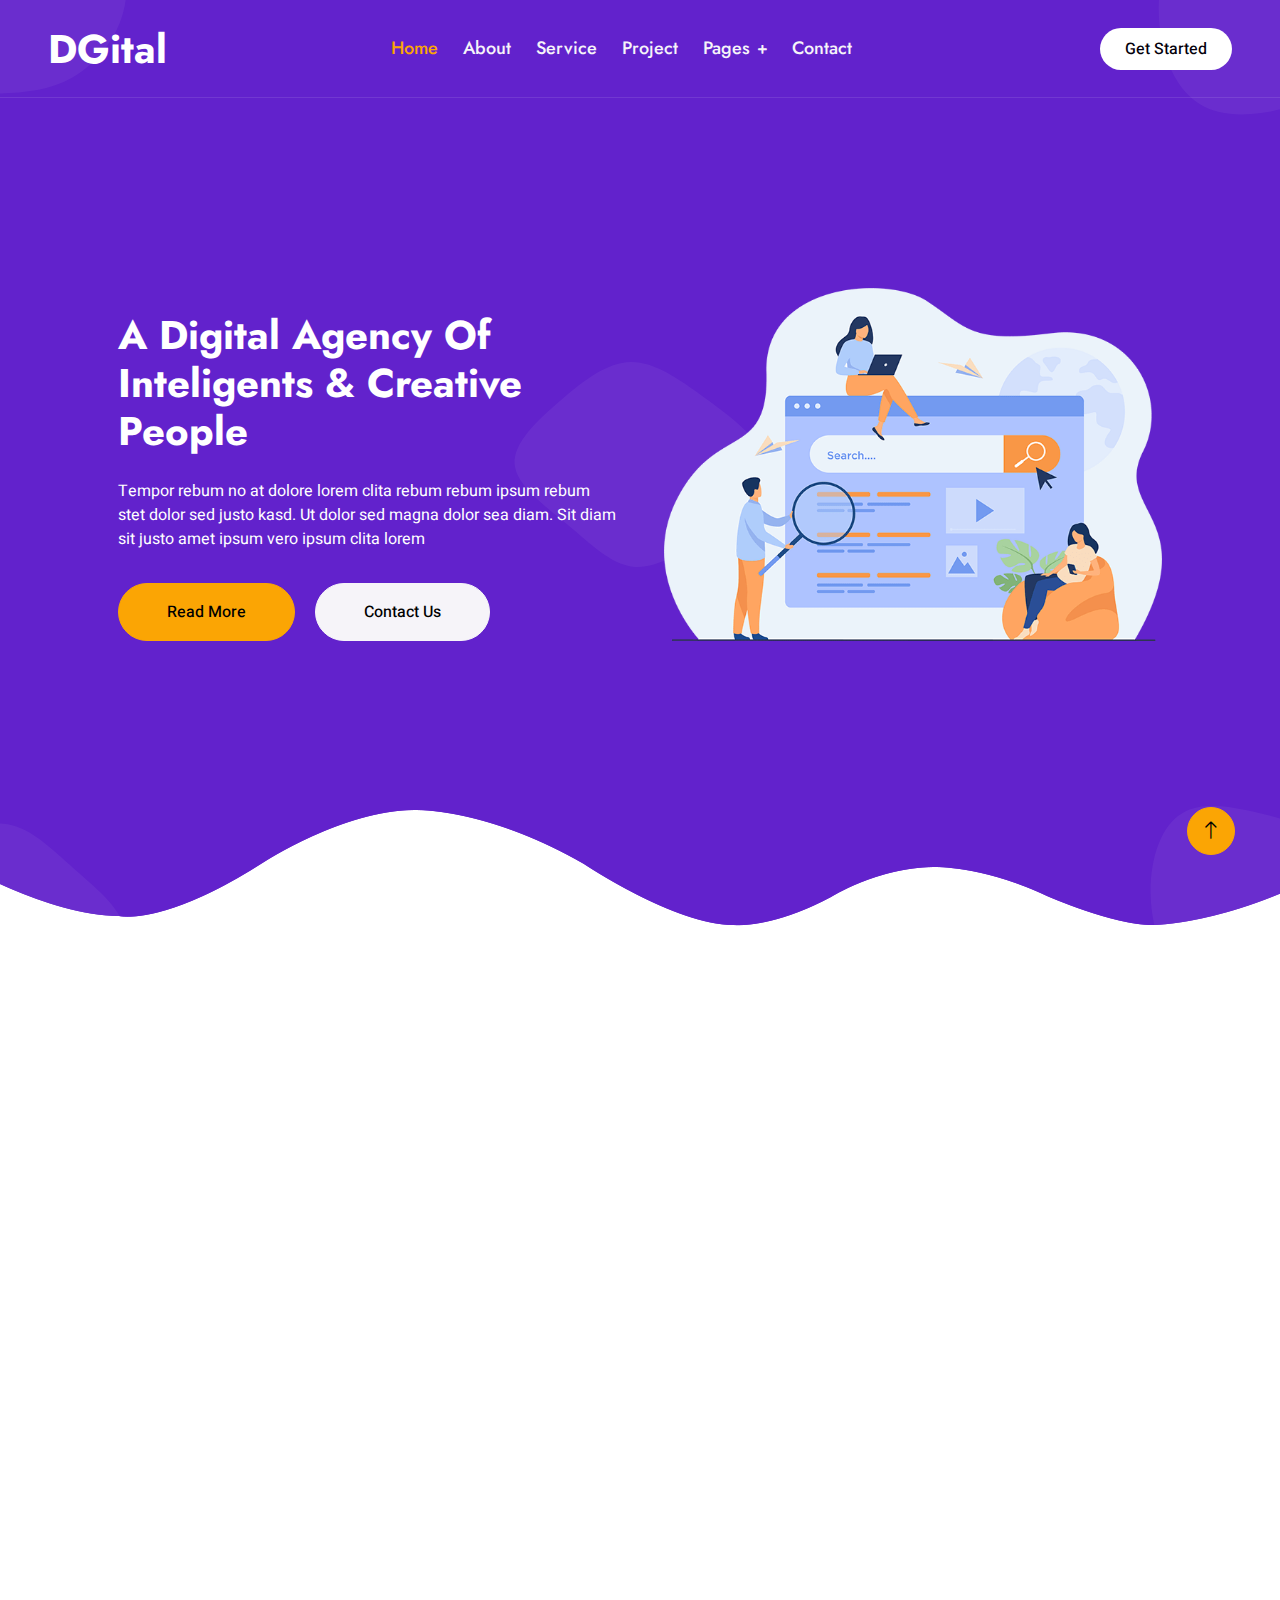
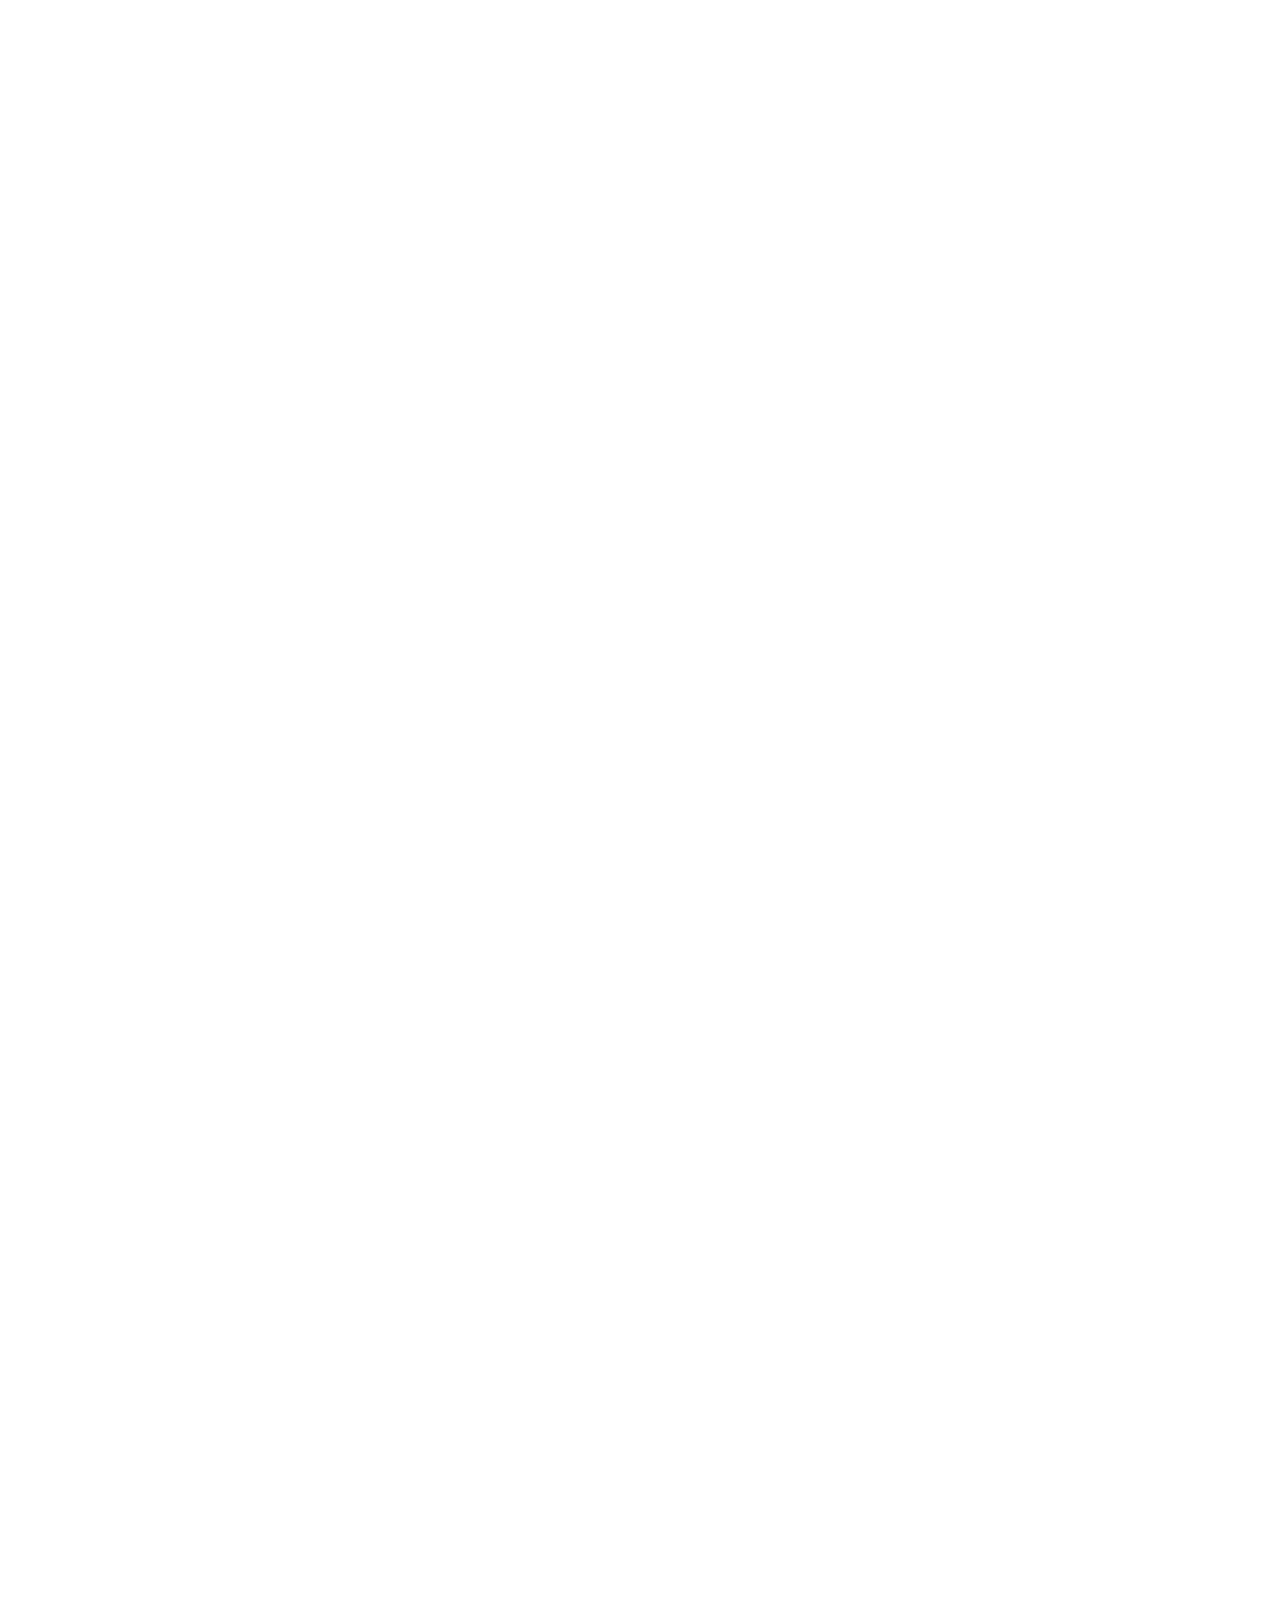
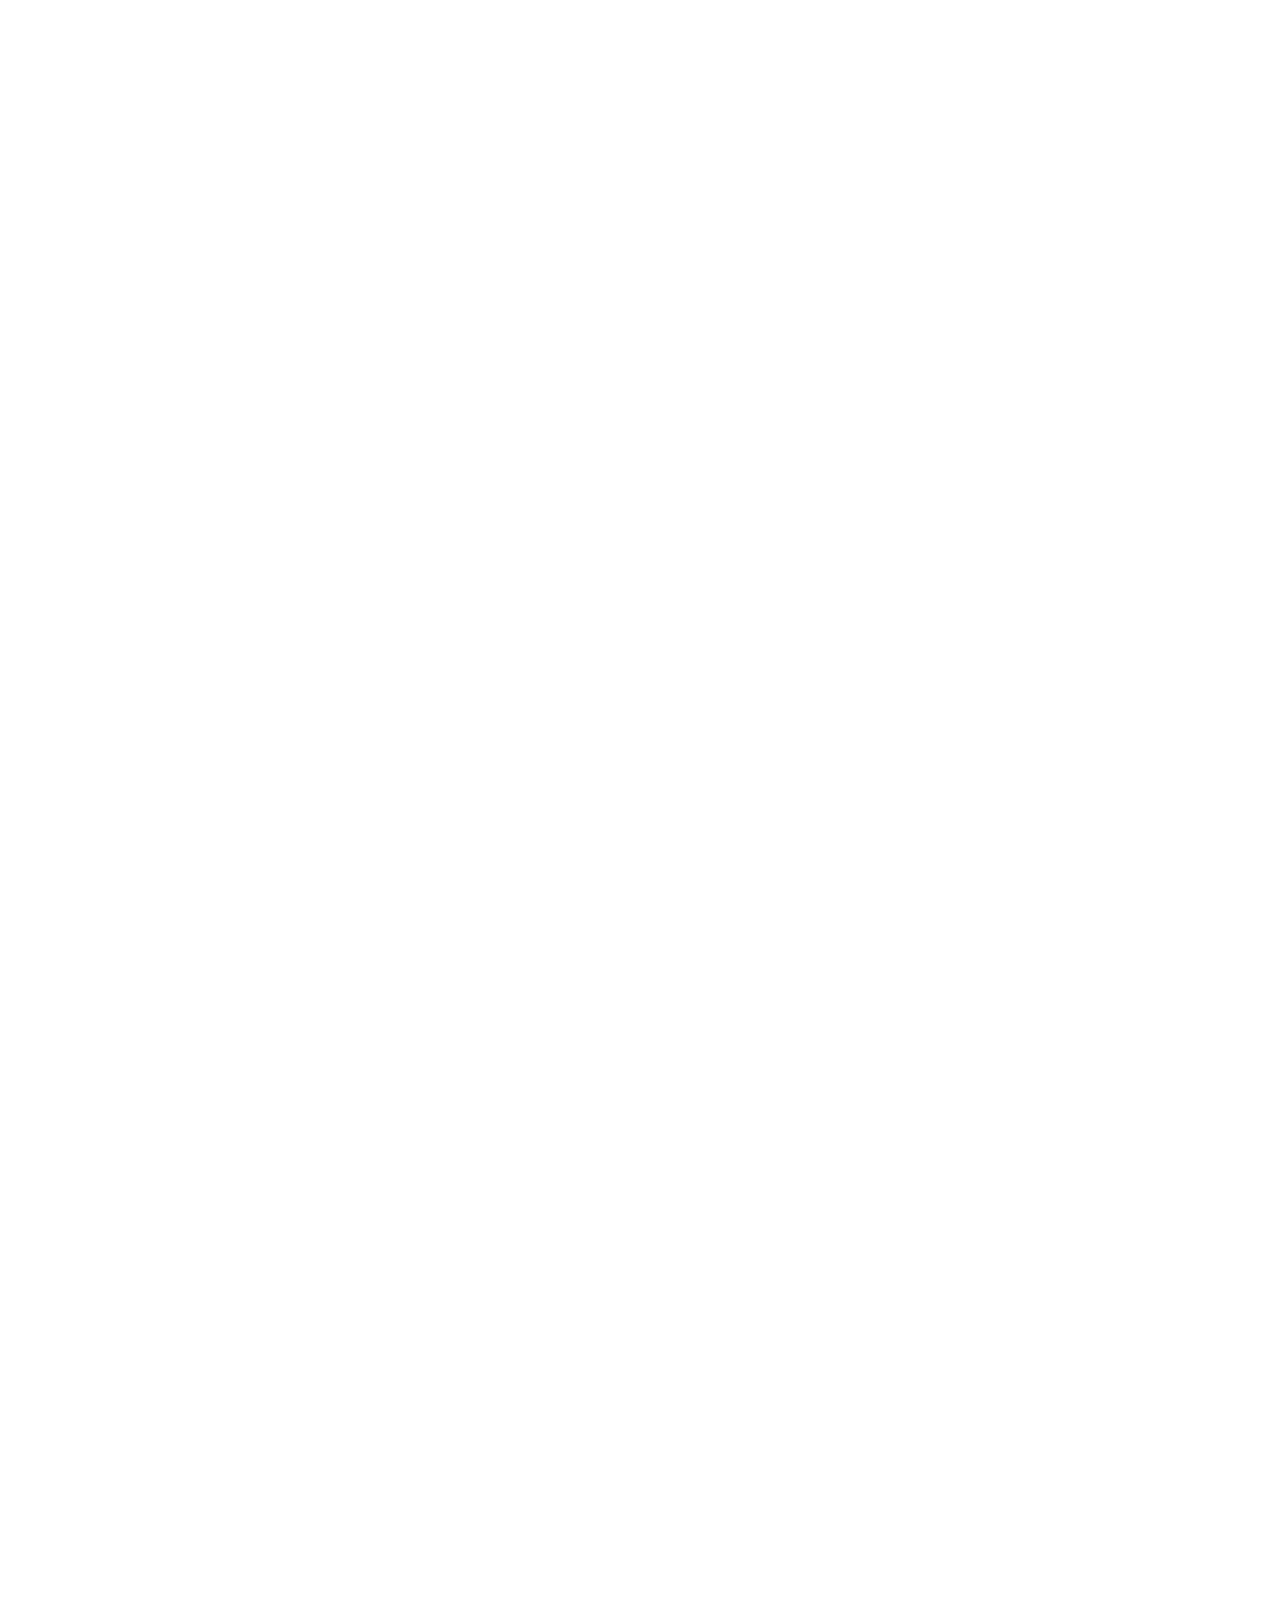
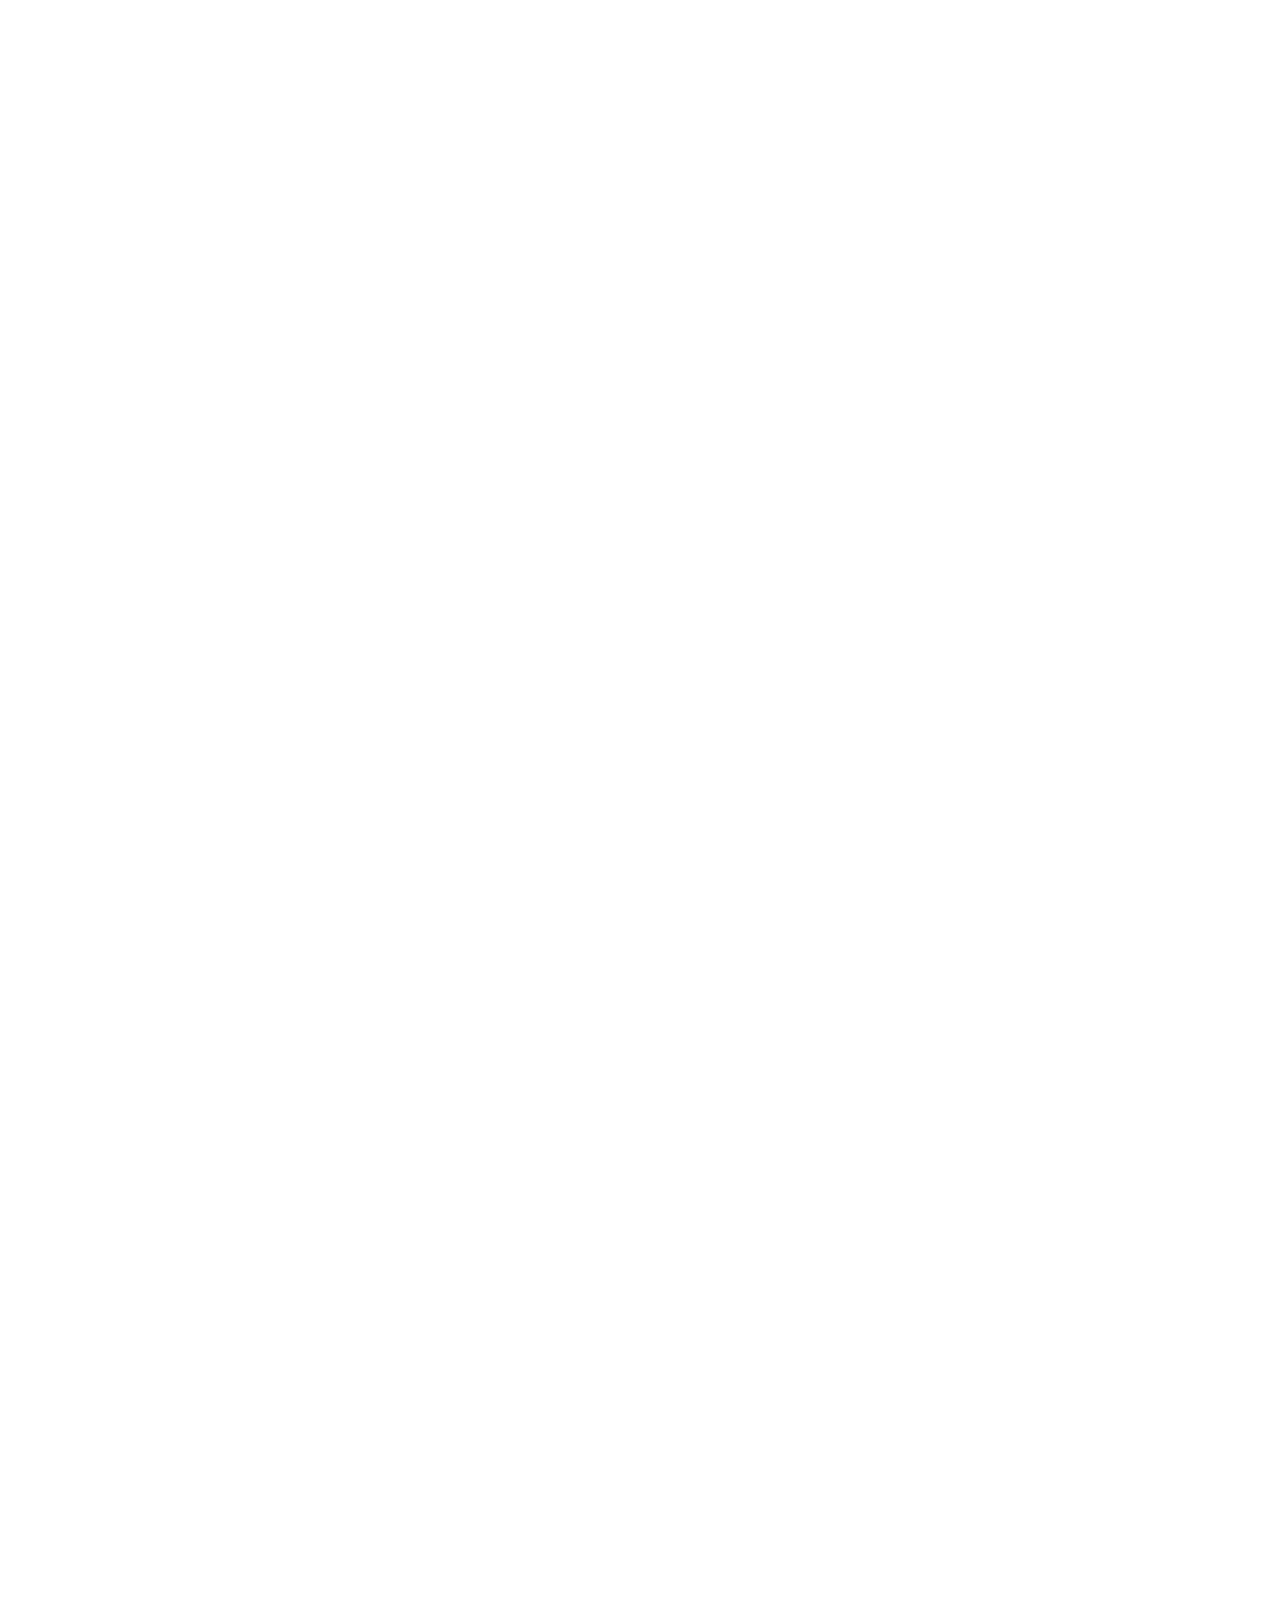
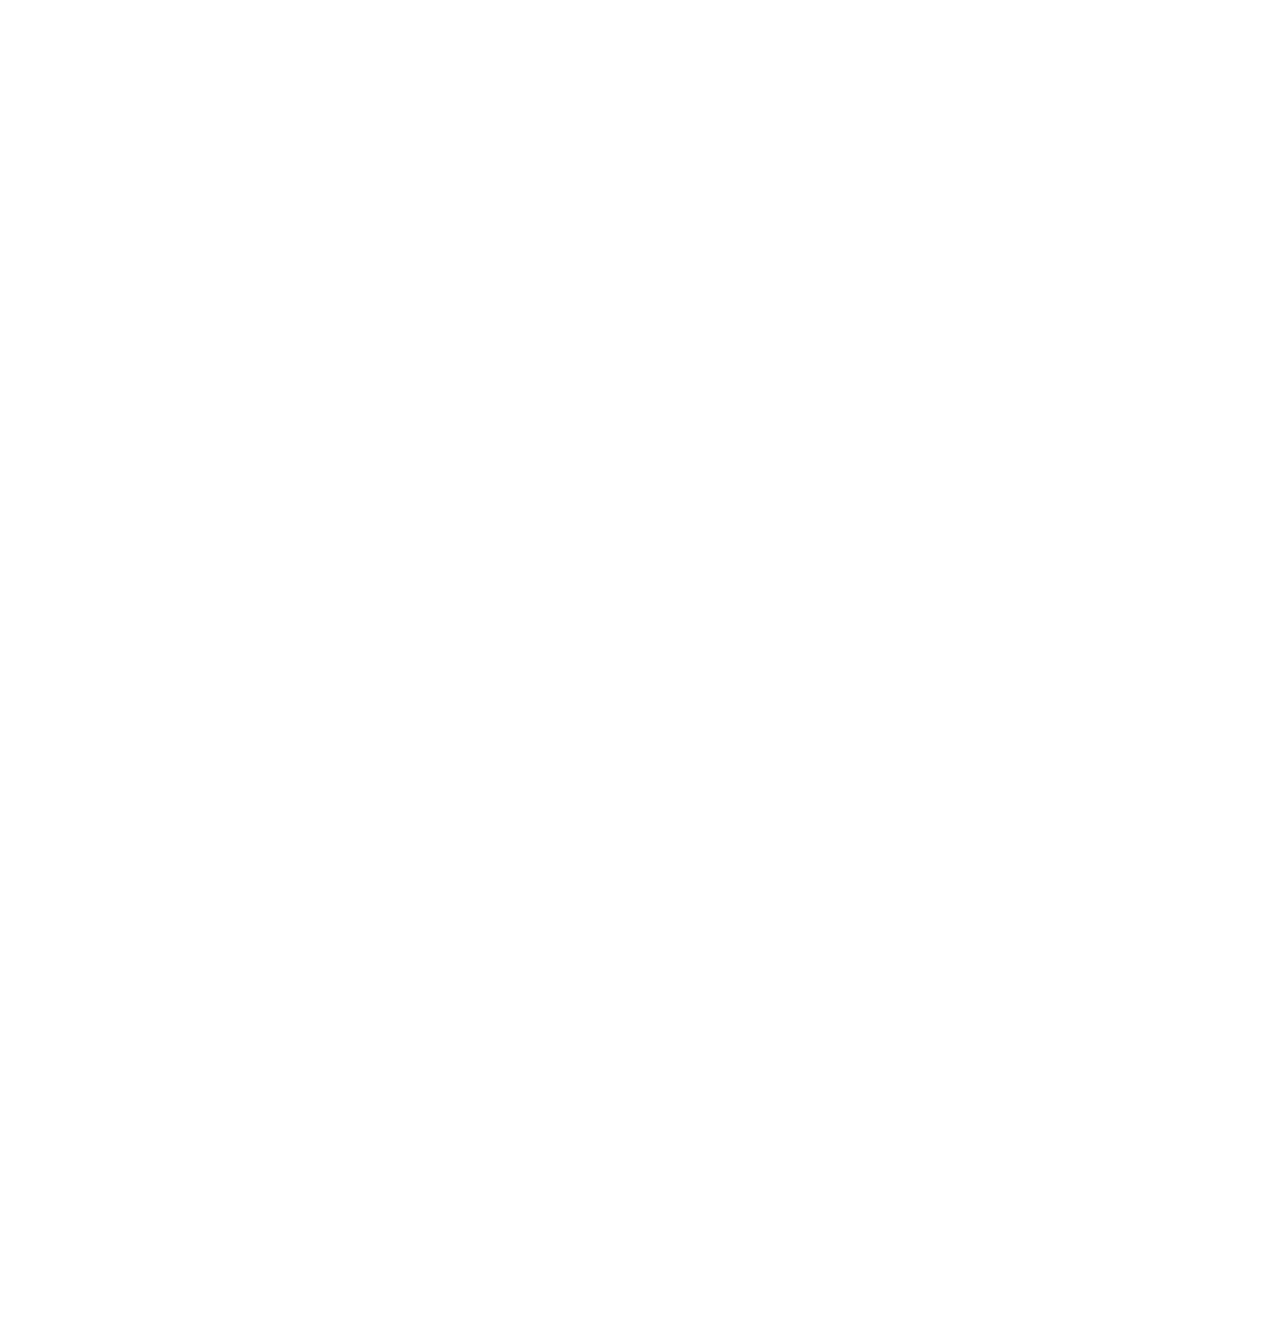
==== index.html @ 1660aacf "Commit1" ====
<!DOCTYPE html>
<html lang="en">

<head>
    <meta charset="utf-8">
    <title>DGital - Digital Agency HTML Template</title>
    <meta content="width=device-width, initial-scale=1.0" name="viewport">
    <meta content="" name="keywords">
    <meta content="" name="description">

    <!-- Favicon -->
    <link href="img/favicon.ico" rel="icon">

    <!-- Google Web Fonts -->
    <link rel="preconnect" href="https://fonts.googleapis.com">
    <link rel="preconnect" href="https://fonts.gstatic.com" crossorigin>
    <link href="https://fonts.googleapis.com/css2?family=Heebo:wght@400;500&family=Jost:wght@500;600;700&display=swap" rel="stylesheet"> 

    <!-- Icon Font Stylesheet -->
    <link href="https://cdnjs.cloudflare.com/ajax/libs/font-awesome/5.10.0/css/all.min.css" rel="stylesheet">
    <link href="https://cdn.jsdelivr.net/npm/bootstrap-icons@1.4.1/font/bootstrap-icons.css" rel="stylesheet">

    <!-- Libraries Stylesheet -->
    <link href="lib/animate/animate.min.css" rel="stylesheet">
    <link href="lib/owlcarousel/assets/owl.carousel.min.css" rel="stylesheet">
    <link href="lib/lightbox/css/lightbox.min.css" rel="stylesheet">

    <!-- Customized Bootstrap Stylesheet -->
    <link href="css/bootstrap.min.css" rel="stylesheet">

    <!-- Template Stylesheet -->
    <link href="css/style.css" rel="stylesheet">
</head>

<body>
    <div class="container-xxl bg-white p-0">
        <!-- Spinner Start -->
        <div id="spinner" class="show bg-white position-fixed translate-middle w-100 vh-100 top-50 start-50 d-flex align-items-center justify-content-center">
            <div class="spinner-grow text-primary" style="width: 3rem; height: 3rem;" role="status">
                <span class="sr-only">Loading...</span>
            </div>
        </div>
        <!-- Spinner End -->


        <!-- Navbar & Hero Start -->
        <div class="container-xxl position-relative p-0">
            <nav class="navbar navbar-expand-lg navbar-light px-4 px-lg-5 py-3 py-lg-0">
                <a href="" class="navbar-brand p-0">
                    <h1 class="m-0">DGital</h1>
                    <!-- <img src="img/logo.png" alt="Logo"> -->
                </a>
                <button class="navbar-toggler" type="button" data-bs-toggle="collapse" data-bs-target="#navbarCollapse">
                    <span class="fa fa-bars"></span>
                </button>
                <div class="collapse navbar-collapse" id="navbarCollapse">
                    <div class="navbar-nav mx-auto py-0">
                        <a href="index.html" class="nav-item nav-link active">Home</a>
                        <a href="about.html" class="nav-item nav-link">About</a>
                        <a href="service.html" class="nav-item nav-link">Service</a>
                        <a href="project.html" class="nav-item nav-link">Project</a>
                        <div class="nav-item dropdown">
                            <a href="#" class="nav-link dropdown-toggle" data-bs-toggle="dropdown">Pages</a>
                            <div class="dropdown-menu m-0">
                                <a href="team.html" class="dropdown-item">Our Team</a>
                                <a href="testimonial.html" class="dropdown-item">Testimonial</a>
                                <a href="404.html" class="dropdown-item">404 Page</a>
                            </div>
                        </div>
                        <a href="contact.html" class="nav-item nav-link">Contact</a>
                    </div>
                    <a href="" class="btn rounded-pill py-2 px-4 ms-3 d-none d-lg-block">Get Started</a>
                </div>
            </nav>

            <div class="container-xxl bg-primary hero-header">
                <div class="container px-lg-5">
                    <div class="row g-5 align-items-end">
                        <div class="col-lg-6 text-center text-lg-start">
                            <h1 class="text-white mb-4 animated slideInDown">A Digital Agency Of Inteligents & Creative People</h1>
                            <p class="text-white pb-3 animated slideInDown">Tempor rebum no at dolore lorem clita rebum rebum ipsum rebum stet dolor sed justo kasd. Ut dolor sed magna dolor sea diam. Sit diam sit justo amet ipsum vero ipsum clita lorem</p>
                            <a href="" class="btn btn-secondary py-sm-3 px-sm-5 rounded-pill me-3 animated slideInLeft">Read More</a>
                            <a href="" class="btn btn-light py-sm-3 px-sm-5 rounded-pill animated slideInRight">Contact Us</a>
                        </div>
                        <div class="col-lg-6 text-center text-lg-start">
                            <img class="img-fluid animated zoomIn" src="img/hero.png" alt="">
                        </div>
                    </div>
                </div>
            </div>
        </div>
        <!-- Navbar & Hero End -->


        <!-- Feature Start -->
        <div class="container-xxl py-5">
            <div class="container py-5 px-lg-5">
                <div class="row g-4">
                    <div class="col-lg-4 wow fadeInUp" data-wow-delay="0.1s">
                        <div class="feature-item bg-light rounded text-center p-4">
                            <i class="fa fa-3x fa-mail-bulk text-primary mb-4"></i>
                            <h5 class="mb-3">Digital Marketing</h5>
                            <p class="m-0">Erat ipsum justo amet duo et elitr dolor, est duo duo eos lorem sed diam stet diam sed stet lorem.</p>
                        </div>
                    </div>
                    <div class="col-lg-4 wow fadeInUp" data-wow-delay="0.3s">
                        <div class="feature-item bg-light rounded text-center p-4">
                            <i class="fa fa-3x fa-search text-primary mb-4"></i>
                            <h5 class="mb-3">SEO & Backlinks</h5>
                            <p class="m-0">Erat ipsum justo amet duo et elitr dolor, est duo duo eos lorem sed diam stet diam sed stet lorem.</p>
                        </div>
                    </div>
                    <div class="col-lg-4 wow fadeInUp" data-wow-delay="0.5s">
                        <div class="feature-item bg-light rounded text-center p-4">
                            <i class="fa fa-3x fa-laptop-code text-primary mb-4"></i>
                            <h5 class="mb-3">Design & Development</h5>
                            <p class="m-0">Erat ipsum justo amet duo et elitr dolor, est duo duo eos lorem sed diam stet diam sed stet lorem.</p>
                        </div>
                    </div>
                </div>
            </div>
        </div>
        <!-- Feature End -->


        <!-- About Start -->
        <div class="container-xxl py-5">
            <div class="container py-5 px-lg-5">
                <div class="row g-5 align-items-center">
                    <div class="col-lg-6 wow fadeInUp" data-wow-delay="0.1s">
                        <p class="section-title text-secondary">About Us<span></span></p>
                        <h1 class="mb-5">#1 Digital solution with 10 years of experience</h1>
                        <p class="mb-4">Diam dolor diam ipsum et tempor sit. Aliqu diam amet diam et eos labore. Clita erat ipsum et lorem et sit, sed stet no labore lorem sit clita duo justo eirmod magna dolore erat amet</p>
                        <div class="skill mb-4">
                            <div class="d-flex justify-content-between">
                                <p class="mb-2">Digital Marketing</p>
                                <p class="mb-2">85%</p>
                            </div>
                            <div class="progress">
                                <div class="progress-bar bg-primary" role="progressbar" aria-valuenow="85" aria-valuemin="0" aria-valuemax="100"></div>
                            </div>
                        </div>
                        <div class="skill mb-4">
                            <div class="d-flex justify-content-between">
                                <p class="mb-2">SEO & Backlinks</p>
                                <p class="mb-2">90%</p>
                            </div>
                            <div class="progress">
                                <div class="progress-bar bg-secondary" role="progressbar" aria-valuenow="90" aria-valuemin="0" aria-valuemax="100"></div>
                            </div>
                        </div>
                        <div class="skill mb-4">
                            <div class="d-flex justify-content-between">
                                <p class="mb-2">Design & Development</p>
                                <p class="mb-2">95%</p>
                            </div>
                            <div class="progress">
                                <div class="progress-bar bg-dark" role="progressbar" aria-valuenow="95" aria-valuemin="0" aria-valuemax="100"></div>
                            </div>
                        </div>
                        <a href="" class="btn btn-primary py-sm-3 px-sm-5 rounded-pill mt-3">Read More</a>
                    </div>
                    <div class="col-lg-6">
                        <img class="img-fluid wow zoomIn" data-wow-delay="0.5s" src="img/about.png">
                    </div>
                </div>
            </div>
        </div>
        <!-- About End -->


        <!-- Facts Start -->
        <div class="container-xxl bg-primary fact py-5 wow fadeInUp" data-wow-delay="0.1s">
            <div class="container py-5 px-lg-5">
                <div class="row g-4">
                    <div class="col-md-6 col-lg-3 text-center wow fadeIn" data-wow-delay="0.1s">
                        <i class="fa fa-certificate fa-3x text-secondary mb-3"></i>
                        <h1 class="text-white mb-2" data-toggle="counter-up">1234</h1>
                        <p class="text-white mb-0">Years Experience</p>
                    </div>
                    <div class="col-md-6 col-lg-3 text-center wow fadeIn" data-wow-delay="0.3s">
                        <i class="fa fa-users-cog fa-3x text-secondary mb-3"></i>
                        <h1 class="text-white mb-2" data-toggle="counter-up">1234</h1>
                        <p class="text-white mb-0">Team Members</p>
                    </div>
                    <div class="col-md-6 col-lg-3 text-center wow fadeIn" data-wow-delay="0.5s">
                        <i class="fa fa-users fa-3x text-secondary mb-3"></i>
                        <h1 class="text-white mb-2" data-toggle="counter-up">1234</h1>
                        <p class="text-white mb-0">Satisfied Clients</p>
                    </div>
                    <div class="col-md-6 col-lg-3 text-center wow fadeIn" data-wow-delay="0.7s">
                        <i class="fa fa-check fa-3x text-secondary mb-3"></i>
                        <h1 class="text-white mb-2" data-toggle="counter-up">1234</h1>
                        <p class="text-white mb-0">Compleate Projects</p>
                    </div>
                </div>
            </div>
        </div>
        <!-- Facts End -->


        <!-- Service Start -->
        <div class="container-xxl py-5">
            <div class="container py-5 px-lg-5">
                <div class="wow fadeInUp" data-wow-delay="0.1s">
                    <p class="section-title text-secondary justify-content-center"><span></span>Our Services<span></span></p>
                    <h1 class="text-center mb-5">What Solutions We Provide</h1>
                </div>
                <div class="row g-4">
                    <div class="col-lg-4 col-md-6 wow fadeInUp" data-wow-delay="0.1s">
                        <div class="service-item d-flex flex-column text-center rounded">
                            <div class="service-icon flex-shrink-0">
                                <i class="fa fa-search fa-2x"></i>
                            </div>
                            <h5 class="mb-3">SEO Optimization</h5>
                            <p class="m-0">Erat ipsum justo amet duo et elitr dolor, est duo duo eos lorem sed diam stet diam sed stet lorem.</p>
                            <a class="btn btn-square" href=""><i class="fa fa-arrow-right"></i></a>
                        </div>
                    </div>
                    <div class="col-lg-4 col-md-6 wow fadeInUp" data-wow-delay="0.3s">
                        <div class="service-item d-flex flex-column text-center rounded">
                            <div class="service-icon flex-shrink-0">
                                <i class="fa fa-laptop-code fa-2x"></i>
                            </div>
                            <h5 class="mb-3">Web Design</h5>
                            <p class="m-0">Erat ipsum justo amet duo et elitr dolor, est duo duo eos lorem sed diam stet diam sed stet lorem.</p>
                            <a class="btn btn-square" href=""><i class="fa fa-arrow-right"></i></a>
                        </div>
                    </div>
                    <div class="col-lg-4 col-md-6 wow fadeInUp" data-wow-delay="0.5s">
                        <div class="service-item d-flex flex-column text-center rounded">
                            <div class="service-icon flex-shrink-0">
                                <i class="fab fa-facebook-f fa-2x"></i>
                            </div>
                            <h5 class="mb-3">Social Media Marketing</h5>
                            <p class="m-0">Erat ipsum justo amet duo et elitr dolor, est duo duo eos lorem sed diam stet diam sed stet lorem.</p>
                            <a class="btn btn-square" href=""><i class="fa fa-arrow-right"></i></a>
                        </div>
                    </div>
                    <div class="col-lg-4 col-md-6 wow fadeInUp" data-wow-delay="0.1s">
                        <div class="service-item d-flex flex-column text-center rounded">
                            <div class="service-icon flex-shrink-0">
                                <i class="fa fa-mail-bulk fa-2x"></i>
                            </div>
                            <h5 class="mb-3">Email Marketing</h5>
                            <p class="m-0">Erat ipsum justo amet duo et elitr dolor, est duo duo eos lorem sed diam stet diam sed stet lorem.</p>
                            <a class="btn btn-square" href=""><i class="fa fa-arrow-right"></i></a>
                        </div>
                    </div>
                    <div class="col-lg-4 col-md-6 wow fadeInUp" data-wow-delay="0.3s">
                        <div class="service-item d-flex flex-column text-center rounded">
                            <div class="service-icon flex-shrink-0">
                                <i class="fa fa-thumbs-up fa-2x"></i>
                            </div>
                            <h5 class="mb-3">PPC Advertising</h5>
                            <p class="m-0">Erat ipsum justo amet duo et elitr dolor, est duo duo eos lorem sed diam stet diam sed stet lorem.</p>
                            <a class="btn btn-square" href=""><i class="fa fa-arrow-right"></i></a>
                        </div>
                    </div>
                    <div class="col-lg-4 col-md-6 wow fadeInUp" data-wow-delay="0.5s">
                        <div class="service-item d-flex flex-column text-center rounded">
                            <div class="service-icon flex-shrink-0">
                                <i class="fab fa-android fa-2x"></i>
                            </div>
                            <h5 class="mb-3">App Development</h5>
                            <p class="m-0">Erat ipsum justo amet duo et elitr dolor, est duo duo eos lorem sed diam stet diam sed stet lorem.</p>
                            <a class="btn btn-square" href=""><i class="fa fa-arrow-right"></i></a>
                        </div>
                    </div>
                </div>
            </div>
        </div>
        <!-- Service End -->


        <!-- Newsletter Start -->
        <div class="container-xxl bg-primary newsletter py-5 wow fadeInUp" data-wow-delay="0.1s">
            <div class="container py-5 px-lg-5">
                <div class="row justify-content-center">
                    <div class="col-lg-7 text-center">
                        <p class="section-title text-white justify-content-center"><span></span>Newsletter<span></span></p>
                        <h1 class="text-center text-white mb-4">Stay Always In Touch</h1>
                        <p class="text-white mb-4">Diam dolor diam ipsum et tempor sit. Aliqu diam amet diam et eos labore. Clita erat ipsum et lorem et sit sed stet lorem sit clita duo justo</p>
                        <div class="position-relative w-100 mt-3">
                            <input class="form-control border-0 rounded-pill w-100 ps-4 pe-5" type="text" placeholder="Enter Your Email" style="height: 48px;">
                            <button type="button" class="btn shadow-none position-absolute top-0 end-0 mt-1 me-2"><i class="fa fa-paper-plane text-primary fs-4"></i></button>
                        </div>
                    </div>
                </div>
            </div>
        </div>
        <!-- Newsletter End -->


        <!-- Projects Start -->
        <div class="container-xxl py-5">
            <div class="container py-5 px-lg-5">
                <div class="wow fadeInUp" data-wow-delay="0.1s">
                    <p class="section-title text-secondary justify-content-center"><span></span>Our Projects<span></span></p>
                    <h1 class="text-center mb-5">Recently Completed Projects</h1>
                </div>
                <div class="row mt-n2 wow fadeInUp" data-wow-delay="0.3s">
                    <div class="col-12 text-center">
                        <ul class="list-inline mb-5" id="portfolio-flters">
                            <li class="mx-2 active" data-filter="*">All</li>
                            <li class="mx-2" data-filter=".first">Web Design</li>
                            <li class="mx-2" data-filter=".second">Graphic Design</li>
                        </ul>
                    </div>
                </div>
                <div class="row g-4 portfolio-container">
                    <div class="col-lg-4 col-md-6 portfolio-item first wow fadeInUp" data-wow-delay="0.1s">
                        <div class="rounded overflow-hidden">
                            <div class="position-relative overflow-hidden">
                                <img class="img-fluid w-100" src="img/portfolio-1.jpg" alt="">
                                <div class="portfolio-overlay">
                                    <a class="btn btn-square btn-outline-light mx-1" href="img/portfolio-1.jpg" data-lightbox="portfolio"><i class="fa fa-eye"></i></a>
                                    <a class="btn btn-square btn-outline-light mx-1" href=""><i class="fa fa-link"></i></a>
                                </div>
                            </div>
                            <div class="bg-light p-4">
                                <p class="text-primary fw-medium mb-2">UI / UX Design</p>
                                <h5 class="lh-base mb-0">Digital Agency Website Design And Development</a>
                            </div>
                        </div>
                    </div>
                    <div class="col-lg-4 col-md-6 portfolio-item second wow fadeInUp" data-wow-delay="0.3s">
                        <div class="rounded overflow-hidden">
                            <div class="position-relative overflow-hidden">
                                <img class="img-fluid w-100" src="img/portfolio-2.jpg" alt="">
                                <div class="portfolio-overlay">
                                    <a class="btn btn-square btn-outline-light mx-1" href="img/portfolio-2.jpg" data-lightbox="portfolio"><i class="fa fa-eye"></i></a>
                                    <a class="btn btn-square btn-outline-light mx-1" href=""><i class="fa fa-link"></i></a>
                                </div>
                            </div>
                            <div class="bg-light p-4">
                                <p class="text-primary fw-medium mb-2">UI / UX Design</p>
                                <h5 class="lh-base mb-0">Digital Agency Website Design And Development</a>
                            </div>
                        </div>
                    </div>
                    <div class="col-lg-4 col-md-6 portfolio-item first wow fadeInUp" data-wow-delay="0.5s">
                        <div class="rounded overflow-hidden">
                            <div class="position-relative overflow-hidden">
                                <img class="img-fluid w-100" src="img/portfolio-3.jpg" alt="">
                                <div class="portfolio-overlay">
                                    <a class="btn btn-square btn-outline-light mx-1" href="img/portfolio-3.jpg" data-lightbox="portfolio"><i class="fa fa-eye"></i></a>
                                    <a class="btn btn-square btn-outline-light mx-1" href=""><i class="fa fa-link"></i></a>
                                </div>
                            </div>
                            <div class="bg-light p-4">
                                <p class="text-primary fw-medium mb-2">UI / UX Design</p>
                                <h5 class="lh-base mb-0">Digital Agency Website Design And Development</a>
                            </div>
                        </div>
                    </div>
                    <div class="col-lg-4 col-md-6 portfolio-item second wow fadeInUp" data-wow-delay="0.1s">
                        <div class="rounded overflow-hidden">
                            <div class="position-relative overflow-hidden">
                                <img class="img-fluid w-100" src="img/portfolio-4.jpg" alt="">
                                <div class="portfolio-overlay">
                                    <a class="btn btn-square btn-outline-light mx-1" href="img/portfolio-4.jpg" data-lightbox="portfolio"><i class="fa fa-eye"></i></a>
                                    <a class="btn btn-square btn-outline-light mx-1" href=""><i class="fa fa-link"></i></a>
                                </div>
                            </div>
                            <div class="bg-light p-4">
                                <p class="text-primary fw-medium mb-2">UI / UX Design</p>
                                <h5 class="lh-base mb-0">Digital Agency Website Design And Development</a>
                            </div>
                        </div>
                    </div>
                    <div class="col-lg-4 col-md-6 portfolio-item first wow fadeInUp" data-wow-delay="0.3s">
                        <div class="rounded overflow-hidden">
                            <div class="position-relative overflow-hidden">
                                <img class="img-fluid w-100" src="img/portfolio-5.jpg" alt="">
                                <div class="portfolio-overlay">
                                    <a class="btn btn-square btn-outline-light mx-1" href="img/portfolio-5.jpg" data-lightbox="portfolio"><i class="fa fa-eye"></i></a>
                                    <a class="btn btn-square btn-outline-light mx-1" href=""><i class="fa fa-link"></i></a>
                                </div>
                            </div>
                            <div class="bg-light p-4">
                                <p class="text-primary fw-medium mb-2">UI / UX Design</p>
                                <h5 class="lh-base mb-0">Digital Agency Website Design And Development</a>
                            </div>
                        </div>
                    </div>
                    <div class="col-lg-4 col-md-6 portfolio-item second wow fadeInUp" data-wow-delay="0.5s">
                        <div class="rounded overflow-hidden">
                            <div class="position-relative overflow-hidden">
                                <img class="img-fluid w-100" src="img/portfolio-6.jpg" alt="">
                                <div class="portfolio-overlay">
                                    <a class="btn btn-square btn-outline-light mx-1" href="img/portfolio-6.jpg" data-lightbox="portfolio"><i class="fa fa-eye"></i></a>
                                    <a class="btn btn-square btn-outline-light mx-1" href=""><i class="fa fa-link"></i></a>
                                </div>
                            </div>
                            <div class="bg-light p-4">
                                <p class="text-primary fw-medium mb-2">UI / UX Design</p>
                                <h5 class="lh-base mb-0">Digital Agency Website Design And Development</a>
                            </div>
                        </div>
                    </div>
                </div>
            </div>
        </div>
        <!-- Projects End -->


        <!-- Testimonial Start -->
        <div class="container-xxl py-5 wow fadeInUp" data-wow-delay="0.1s">
            <div class="container py-5 px-lg-5">
                <p class="section-title text-secondary justify-content-center"><span></span>Testimonial<span></span></p>
                <h1 class="text-center mb-5">What Say Our Clients!</h1>
                <div class="owl-carousel testimonial-carousel">
                    <div class="testimonial-item bg-light rounded my-4">
                        <p class="fs-5"><i class="fa fa-quote-left fa-4x text-primary mt-n4 me-3"></i>Diam dolor diam ipsum sit. Aliqu diam amet diam et eos. Clita erat ipsum et lorem et sit sed stet lorem sit clita duo justo.</p>
                        <div class="d-flex align-items-center">
                            <img class="img-fluid flex-shrink-0 rounded-circle" src="img/testimonial-1.jpg" style="width: 65px; height: 65px;">
                            <div class="ps-4">
                                <h5 class="mb-1">Client Name</h5>
                                <span>Profession</span>
                            </div>
                        </div>
                    </div>
                    <div class="testimonial-item bg-light rounded my-4">
                        <p class="fs-5"><i class="fa fa-quote-left fa-4x text-primary mt-n4 me-3"></i>Diam dolor diam ipsum sit. Aliqu diam amet diam et eos. Clita erat ipsum et lorem et sit sed stet lorem sit clita duo justo.</p>
                        <div class="d-flex align-items-center">
                            <img class="img-fluid flex-shrink-0 rounded-circle" src="img/testimonial-2.jpg" style="width: 65px; height: 65px;">
                            <div class="ps-4">
                                <h5 class="mb-1">Client Name</h5>
                                <span>Profession</span>
                            </div>
                        </div>
                    </div>
                    <div class="testimonial-item bg-light rounded my-4">
                        <p class="fs-5"><i class="fa fa-quote-left fa-4x text-primary mt-n4 me-3"></i>Diam dolor diam ipsum sit. Aliqu diam amet diam et eos. Clita erat ipsum et lorem et sit sed stet lorem sit clita duo justo.</p>
                        <div class="d-flex align-items-center">
                            <img class="img-fluid flex-shrink-0 rounded-circle" src="img/testimonial-3.jpg" style="width: 65px; height: 65px;">
                            <div class="ps-4">
                                <h5 class="mb-1">Client Name</h5>
                                <span>Profession</span>
                            </div>
                        </div>
                    </div>
                </div>
            </div>
        </div>
        <!-- Testimonial End -->


        <!-- Team Start -->
        <div class="container-xxl py-5">
            <div class="container py-5 px-lg-5">
                <div class="wow fadeInUp" data-wow-delay="0.1s">
                    <p class="section-title text-secondary justify-content-center"><span></span>Our Team<span></span></p>
                    <h1 class="text-center mb-5">Our Team Members</h1>
                </div>
                <div class="row g-4">
                    <div class="col-lg-4 col-md-6 wow fadeInUp" data-wow-delay="0.1s">
                        <div class="team-item bg-light rounded">
                            <div class="text-center border-bottom p-4">
                                <img class="img-fluid rounded-circle mb-4" src="img/team-1.jpg" alt="">
                                <h5>John Doe</h5>
                                <span>CEO & Founder</span>
                            </div>
                            <div class="d-flex justify-content-center p-4">
                                <a class="btn btn-square mx-1" href=""><i class="fab fa-facebook-f"></i></a>
                                <a class="btn btn-square mx-1" href=""><i class="fab fa-twitter"></i></a>
                                <a class="btn btn-square mx-1" href=""><i class="fab fa-instagram"></i></a>
                                <a class="btn btn-square mx-1" href=""><i class="fab fa-linkedin-in"></i></a>
                            </div>
                        </div>
                    </div>
                    <div class="col-lg-4 col-md-6 wow fadeInUp" data-wow-delay="0.3s">
                        <div class="team-item bg-light rounded">
                            <div class="text-center border-bottom p-4">
                                <img class="img-fluid rounded-circle mb-4" src="img/team-2.jpg" alt="">
                                <h5>Jessica Brown</h5>
                                <span>Web Designer</span>
                            </div>
                            <div class="d-flex justify-content-center p-4">
                                <a class="btn btn-square mx-1" href=""><i class="fab fa-facebook-f"></i></a>
                                <a class="btn btn-square mx-1" href=""><i class="fab fa-twitter"></i></a>
                                <a class="btn btn-square mx-1" href=""><i class="fab fa-instagram"></i></a>
                                <a class="btn btn-square mx-1" href=""><i class="fab fa-linkedin-in"></i></a>
                            </div>
                        </div>
                    </div>
                    <div class="col-lg-4 col-md-6 wow fadeInUp" data-wow-delay="0.5s">
                        <div class="team-item bg-light rounded">
                            <div class="text-center border-bottom p-4">
                                <img class="img-fluid rounded-circle mb-4" src="img/team-3.jpg" alt="">
                                <h5>Tony Johnson</h5>
                                <span>SEO Expert</span>
                            </div>
                            <div class="d-flex justify-content-center p-4">
                                <a class="btn btn-square mx-1" href=""><i class="fab fa-facebook-f"></i></a>
                                <a class="btn btn-square mx-1" href=""><i class="fab fa-twitter"></i></a>
                                <a class="btn btn-square mx-1" href=""><i class="fab fa-instagram"></i></a>
                                <a class="btn btn-square mx-1" href=""><i class="fab fa-linkedin-in"></i></a>
                            </div>
                        </div>
                    </div>
                </div>
            </div>
        </div>
        <!-- Team End -->
        

        <!-- Footer Start -->
        <div class="container-fluid bg-primary text-light footer wow fadeIn" data-wow-delay="0.1s">
            <div class="container py-5 px-lg-5">
                <div class="row g-5">
                    <div class="col-md-6 col-lg-3">
                        <p class="section-title text-white h5 mb-4">Address<span></span></p>
                        <p><i class="fa fa-map-marker-alt me-3"></i>123 Street, New York, USA</p>
                        <p><i class="fa fa-phone-alt me-3"></i>+012 345 67890</p>
                        <p><i class="fa fa-envelope me-3"></i>info@example.com</p>
                        <div class="d-flex pt-2">
                            <a class="btn btn-outline-light btn-social" href=""><i class="fab fa-twitter"></i></a>
                            <a class="btn btn-outline-light btn-social" href=""><i class="fab fa-facebook-f"></i></a>
                            <a class="btn btn-outline-light btn-social" href=""><i class="fab fa-instagram"></i></a>
                            <a class="btn btn-outline-light btn-social" href=""><i class="fab fa-linkedin-in"></i></a>
                        </div>
                    </div>
                    <div class="col-md-6 col-lg-3">
                        <p class="section-title text-white h5 mb-4">Quick Link<span></span></p>
                        <a class="btn btn-link" href="">About Us</a>
                        <a class="btn btn-link" href="">Contact Us</a>
                        <a class="btn btn-link" href="">Privacy Policy</a>
                        <a class="btn btn-link" href="">Terms & Condition</a>
                        <a class="btn btn-link" href="">Career</a>
                    </div>
                    <div class="col-md-6 col-lg-3">
                        <p class="section-title text-white h5 mb-4">Gallery<span></span></p>
                        <div class="row g-2">
                            <div class="col-4">
                                <img class="img-fluid" src="img/portfolio-1.jpg" alt="Image">
                            </div>
                            <div class="col-4">
                                <img class="img-fluid" src="img/portfolio-2.jpg" alt="Image">
                            </div>
                            <div class="col-4">
                                <img class="img-fluid" src="img/portfolio-3.jpg" alt="Image">
                            </div>
                            <div class="col-4">
                                <img class="img-fluid" src="img/portfolio-4.jpg" alt="Image">
                            </div>
                            <div class="col-4">
                                <img class="img-fluid" src="img/portfolio-5.jpg" alt="Image">
                            </div>
                            <div class="col-4">
                                <img class="img-fluid" src="img/portfolio-6.jpg" alt="Image">
                            </div>
                        </div>
                    </div>
                    <div class="col-md-6 col-lg-3">
                        <p class="section-title text-white h5 mb-4">Newsletter<span></span></p>
                        <p>Lorem ipsum dolor sit amet elit. Phasellus nec pretium mi. Curabitur facilisis ornare velit non vulpu</p>
                        <div class="position-relative w-100 mt-3">
                            <input class="form-control border-0 rounded-pill w-100 ps-4 pe-5" type="text" placeholder="Your Email" style="height: 48px;">
                            <button type="button" class="btn shadow-none position-absolute top-0 end-0 mt-1 me-2"><i class="fa fa-paper-plane text-primary fs-4"></i></button>
                        </div>
                    </div>
                </div>
            </div>
            <div class="container px-lg-5">
                <div class="copyright">
                    <div class="row">
                        <div class="col-md-6 text-center text-md-start mb-3 mb-md-0">
                            &copy; <a class="border-bottom" href="#">Your Site Name</a>, All Right Reserved. 
							
							<!--/*** This template is free as long as you keep the footer author’s credit link/attribution link/backlink. If you'd like to use the template without the footer author’s credit link/attribution link/backlink, you can purchase the Credit Removal License from "https://htmlcodex.com/credit-removal". Thank you for your support. ***/-->
							Designed By <a class="border-bottom" href="https://htmlcodex.com">HTML Codex</a><br><br>
                            Distributed By a <a class="border-bottom" href="https://themewagon.com" target="_blank">ThemeWagon</a>
                        </div>
                        <div class="col-md-6 text-center text-md-end">
                            <div class="footer-menu">
                                <a href="">Home</a>
                                <a href="">Cookies</a>
                                <a href="">Help</a>
                                <a href="">FQAs</a>
                            </div>
                        </div>
                    </div>
                </div>
            </div>
        </div>
        <!-- Footer End -->


        <!-- Back to Top -->
        <a href="#" class="btn btn-lg btn-secondary btn-lg-square back-to-top"><i class="bi bi-arrow-up"></i></a>
    </div>

    <!-- JavaScript Libraries -->
    <script src="https://code.jquery.com/jquery-3.4.1.min.js"></script>
    <script src="https://cdn.jsdelivr.net/npm/bootstrap@5.0.0/dist/js/bootstrap.bundle.min.js"></script>
    <script src="lib/wow/wow.min.js"></script>
    <script src="lib/easing/easing.min.js"></script>
    <script src="lib/waypoints/waypoints.min.js"></script>
    <script src="lib/counterup/counterup.min.js"></script>
    <script src="lib/owlcarousel/owl.carousel.min.js"></script>
    <script src="lib/isotope/isotope.pkgd.min.js"></script>
    <script src="lib/lightbox/js/lightbox.min.js"></script>

    <!-- Template Javascript -->
    <script src="js/main.js"></script>
</body>

</html>
---- css/style.css ----
/********** Template CSS **********/
:root {
    --primary: #6222CC;
    --secondary: #FBA504;
    --light: #F6F4F9;
    --dark: #04000B;
}


/*** Spinner ***/
#spinner {
    opacity: 0;
    visibility: hidden;
    transition: opacity .5s ease-out, visibility 0s linear .5s;
    z-index: 99999;
}

#spinner.show {
    transition: opacity .5s ease-out, visibility 0s linear 0s;
    visibility: visible;
    opacity: 1;
}

.back-to-top {
    position: fixed;
    display: none;
    right: 45px;
    bottom: 45px;
    z-index: 99;
}


/*** Heading ***/
h1,
h2,
.fw-bold {
    font-weight: 700 !important;
}

h3,
h4,
.fw-semi-bold {
    font-weight: 600 !important;
}

h5,
h6,
.fw-medium {
    font-weight: 500 !important;
}


/*** Button ***/
.btn {
    font-weight: 500;
    transition: .5s;
}

.btn:hover {
    box-shadow: 0 0 10px rgba(0, 0, 0, .5);
}

.btn-square {
    width: 38px;
    height: 38px;
}

.btn-sm-square {
    width: 32px;
    height: 32px;
}

.btn-lg-square {
    width: 48px;
    height: 48px;
}

.btn-square,
.btn-sm-square,
.btn-lg-square {
    padding: 0;
    display: flex;
    align-items: center;
    justify-content: center;
    font-weight: normal;
    border-radius: 50px;
}


/*** Navbar ***/
.navbar .dropdown-toggle::after {
    border: none;
    content: "\f067";
    font-family: "Font Awesome 5 Free";
    font-size: 10px;
    font-weight: bold;
    vertical-align: middle;
    margin-left: 8px;
}

.navbar-light .navbar-nav .nav-link {
    position: relative;
    margin-right: 25px;
    padding: 35px 0;
    font-family: 'Jost', sans-serif;
    font-size: 18px;
    font-weight: 500;
    color: var(--light) !important;
    outline: none;
    transition: .5s;
}

.sticky-top.navbar-light .navbar-nav .nav-link {
    padding: 20px 0;
    color: var(--dark) !important;
}

.navbar-light .navbar-nav .nav-link:hover,
.navbar-light .navbar-nav .nav-link.active {
    color: var(--secondary) !important;
}

.navbar-light .navbar-brand h1 {
    color: #FFFFFF;
}

.navbar-light .navbar-brand img {
    max-height: 60px;
    transition: .5s;
}

.sticky-top.navbar-light .navbar-brand img {
    max-height: 45px;
}

@media (max-width: 991.98px) {
    .sticky-top.navbar-light {
        position: relative;
        background: #FFFFFF;
    }

    .navbar-light .navbar-collapse {
        margin-top: 15px;
        border-top: 1px solid #DDDDDD;
    }

    .navbar-light .navbar-nav .nav-link,
    .sticky-top.navbar-light .navbar-nav .nav-link {
        padding: 10px 0;
        margin-left: 0;
        color: var(--dark) !important;
    }

    .navbar-light .navbar-brand h1 {
        color: var(--primary);
    }

    .navbar-light .navbar-brand img {
        max-height: 45px;
    }
}

@media (min-width: 992px) {
    .navbar-light {
        position: absolute;
        width: 100%;
        top: 0;
        left: 0;
        border-bottom: 1px solid rgba(256, 256, 256, .1);
        z-index: 999;
    }
    
    .sticky-top.navbar-light {
        position: fixed;
        background: #FFFFFF;
    }

    .sticky-top.navbar-light .navbar-brand h1 {
        color: var(--primary);
    }

    .navbar-light .navbar-nav .nav-item .dropdown-menu {
        display: block;
        border: none;
        margin-top: 0;
        top: 150%;
        opacity: 0;
        visibility: hidden;
        transition: .5s;
    }

    .navbar-light .navbar-nav .nav-item:hover .dropdown-menu {
        top: 100%;
        visibility: visible;
        transition: .5s;
        opacity: 1;
    }

    .navbar-light .btn {
        color: var(--dark);
        background: #FFFFFF;
    }

    .sticky-top.navbar-light .btn {
        color: var(--dark);
        background: var(--secondary);
    }
}


/*** Hero Header ***/
.hero-header {
    margin-bottom: 6rem;
    padding: 18rem 0;
    background:
        url(../img/blob-top-left.png),
        url(../img/blob-top-right.png),
        url(../img/blob-bottom-left.png),
        url(../img/blob-bottom-right.png),
        url(../img/blob-center.png),
        url(../img/bg-bottom.png);
    background-position:
        left 0px top 0px,
        right 0px top 0px,
        left 0px bottom 0px,
        right 0px bottom 0px,
        center center,
        center bottom;
    background-repeat: no-repeat;
}

@media (max-width: 991.98px) {
    .hero-header {
        padding: 6rem 0 9rem 0;
    }
}


/*** Section Title ***/
.section-title {
    position: relative;
    display: flex;
    align-items: center;
    font-weight: 500;
    text-transform: uppercase;
}

.section-title span:first-child,
.section-title span:last-child {
    position: relative;
    display: inline-block;
    margin-right: 30px;
    width: 30px;
    height: 2px;
}

.section-title span:last-child {
    margin-right: 0;
    margin-left: 30px;
}

.section-title span:first-child::after,
.section-title span:last-child::after {
    position: absolute;
    content: "";
    width: 15px;
    height: 2px;
    top: 0;
    right: -20px;
}

.section-title span:last-child::after {
    right: auto;
    left: -20px;
}

.section-title.text-primary span:first-child,
.section-title.text-primary span:last-child,
.section-title.text-primary span:first-child::after,
.section-title.text-primary span:last-child::after {
    background: var(--primary);
}

.section-title.text-secondary span:first-child,
.section-title.text-secondary span:last-child,
.section-title.text-secondary span:first-child::after,
.section-title.text-secondary span:last-child::after {
    background: var(--secondary);
}

.section-title.text-white span:first-child,
.section-title.text-white span:last-child,
.section-title.text-white span:first-child::after,
.section-title.text-white span:last-child::after {
    background: #FFFFFF;
}


/*** Feature ***/
.feature-item {
    transition: .5s;
}

.feature-item:hover {
    margin-top: -15px;
}


/*** About ***/
.progress {
    height: 5px;
}

.progress .progress-bar {
    width: 0px;
    transition: 3s;
}


/*** Fact ***/
.fact {
    margin: 6rem 0;
    background:
        url(../img/blob-top-left.png),
        url(../img/blob-top-right.png),
        url(../img/blob-bottom-left.png),
        url(../img/blob-bottom-right.png),
        url(../img/blob-center.png);
    background-position:
        left 0px top 0px,
        right 0px top 0px,
        left 0px bottom 0px,
        right 0px bottom 0px,
        center center;
    background-repeat: no-repeat;
}


/*** Service ***/
.service-item {
    position: relative;
    padding: 45px 30px;
    background: var(--light);
    overflow: hidden;
    transition: .5s;
}

.service-item:hover {
    margin-top: -15px;
    padding-bottom: 60px;
    background: var(--primary);
}

.service-item .service-icon {
    margin: 0 auto 20px auto;
    width: 100px;
    height: 100px;
    display: flex;
    align-items: center;
    justify-content: center;
    color: var(--light);
    background: url(../img/blob-primary.png) center center no-repeat;
    background-size: contain;
    transition: .5s;
}

.service-item:hover .service-icon {
    color: var(--dark);
    background: url(../img/blob-secondary.png) center center no-repeat;
    background-size: contain;
}

.service-item h5,
.service-item p {
    transition: .5s;
}

.service-item:hover h5,
.service-item:hover p {
    color: #FFFFFF;
}

.service-item a.btn {
    position: absolute;
    bottom: -40px;
    left: 50%;
    transform: translateX(-50%);
    color: var(--primary);
    background: #FFFFFF;
    border-radius: 40px 40px 0 0;
    transition: .5s;
    z-index: 1;
}

.service-item a.btn:hover {
    color: var(--dark);
    background: var(--secondary);
}

.service-item:hover a.btn {
    bottom: 0;
}


/*** Project Portfolio ***/
#portfolio-flters li {
    display: inline-block;
    font-weight: 500;
    color: var(--dark);
    cursor: pointer;
    transition: .5s;
    border-bottom: 2px solid transparent;
}

#portfolio-flters li:hover,
#portfolio-flters li.active {
    color: var(--primary);
    border-color: var(--primary);
}

.portfolio-item img {
    transition: .5s;
}

.portfolio-item:hover img {
    transform: scale(1.1);
}

.portfolio-item .portfolio-overlay {
    position: absolute;
    display: flex;
    align-items: center;
    justify-content: center;
    width: 100%;
    height: 100%;
    top: 0;
    left: 0;
    background: rgba(98, 34, 204, .9);
    transition: .5s;
    opacity: 0;
}

.portfolio-item:hover .portfolio-overlay {
    opacity: 1;
}


/*** Newsletter ***/
.newsletter {
    margin: 6rem 0;
    background:
        url(../img/blob-top-left.png),
        url(../img/blob-top-right.png),
        url(../img/blob-bottom-left.png),
        url(../img/blob-bottom-right.png),
        url(../img/blob-center.png);
    background-position:
        left 0px top 0px,
        right 0px top 0px,
        left 0px bottom 0px,
        right 0px bottom 0px,
        center center;
    background-repeat: no-repeat;
}


/*** Testimonial ***/
.testimonial-carousel .testimonial-item {
    padding: 0 30px 30px 30px;
}

.testimonial-carousel .owl-nav {
    display: flex;
    justify-content: center;
}

.testimonial-carousel .owl-nav .owl-prev,
.testimonial-carousel .owl-nav .owl-next {
    margin: 0 12px;
    width: 60px;
    height: 60px;
    display: flex;
    align-items: center;
    justify-content: center;
    color: var(--primary);
    background: var(--light);
    border-radius: 60px;
    font-size: 22px;
    transition: .5s;
}

.testimonial-carousel .owl-nav .owl-prev:hover,
.testimonial-carousel .owl-nav .owl-next:hover {
    color: #FFFFFF;
    background: var(--primary);
    box-shadow: 0 0 10px rgba(0, 0, 0, .5);
}


/*** Team ***/
.team-item .btn {
    color: var(--primary);
    background: #FFFFFF;
}

.team-item .btn:hover {
    color: #FFFFFF;
    background: var(--primary);
}


/*** Footer ***/
.footer {
    margin-top: 6rem;
    padding-top: 9rem;
    background:
        url(../img/bg-top.png),
        url(../img/map.png);
    background-position:
        center top,
        center center;
    background-repeat: no-repeat;
}

.footer .btn.btn-social {
    margin-right: 5px;
    width: 40px;
    height: 40px;
    display: flex;
    align-items: center;
    justify-content: center;
    color: var(--light);
    border: 1px solid rgba(256, 256, 256, .1);
    border-radius: 40px;
    transition: .3s;
}

.footer .btn.btn-social:hover {
    color: var(--primary);
}

.footer .btn.btn-link {
    display: block;
    margin-bottom: 10px;
    padding: 0;
    text-align: left;
    color: var(--light);
    font-weight: normal;
    transition: .3s;
}

.footer .btn.btn-link::before {
    position: relative;
    content: "\f105";
    font-family: "Font Awesome 5 Free";
    font-weight: 900;
    margin-right: 10px;
}

.footer .btn.btn-link:hover {
    letter-spacing: 1px;
    box-shadow: none;
    color: var(--secondary);
}

.footer .copyright {
    padding: 25px 0;
    font-size: 14px;
    border-top: 1px solid rgba(256, 256, 256, .1);
}

.footer .copyright a {
    color: var(--light);
}

.footer .footer-menu a {
    margin-right: 15px;
    padding-right: 15px;
    border-right: 1px solid rgba(255, 255, 255, .1);
}

.footer .footer-menu a:last-child {
    margin-right: 0;
    padding-right: 0;
    border-right: none;
}

.footer .copyright a:hover,
.footer .footer-menu a:hover {
    color: var(--secondary);
}
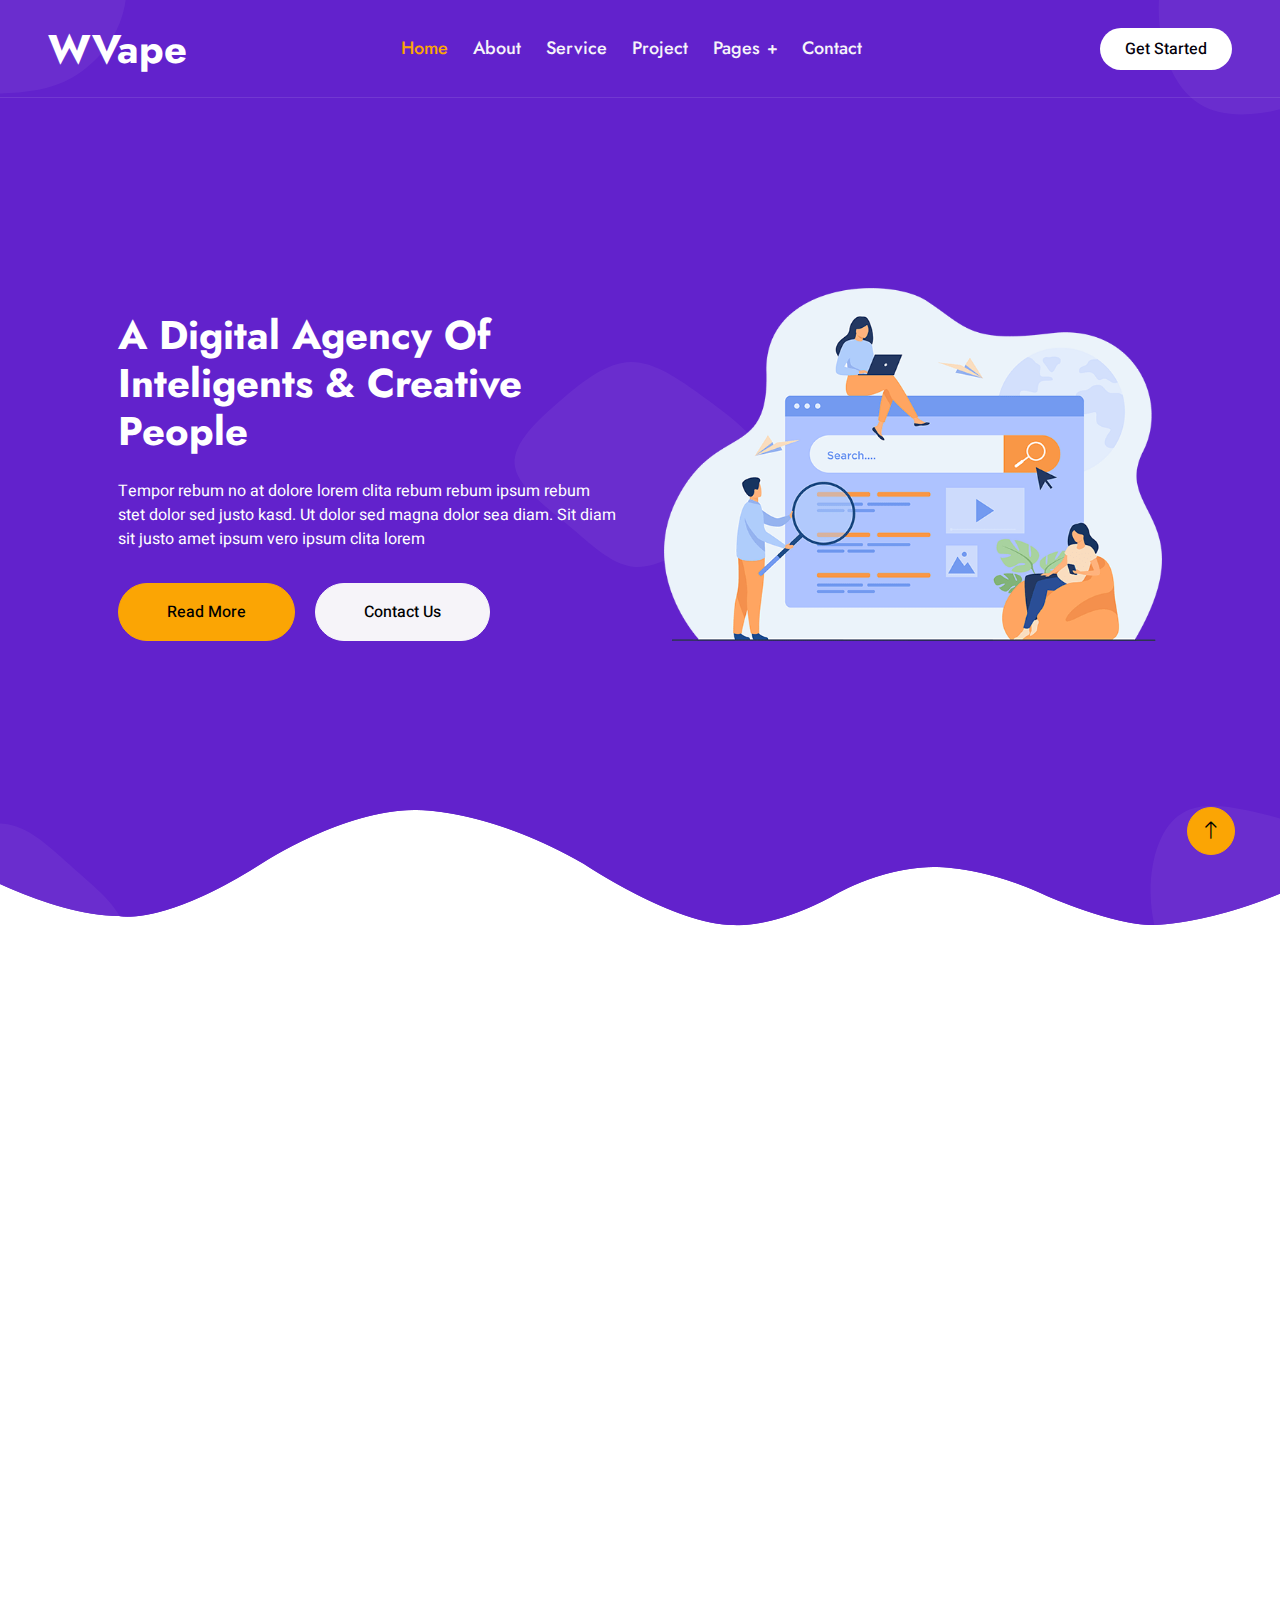
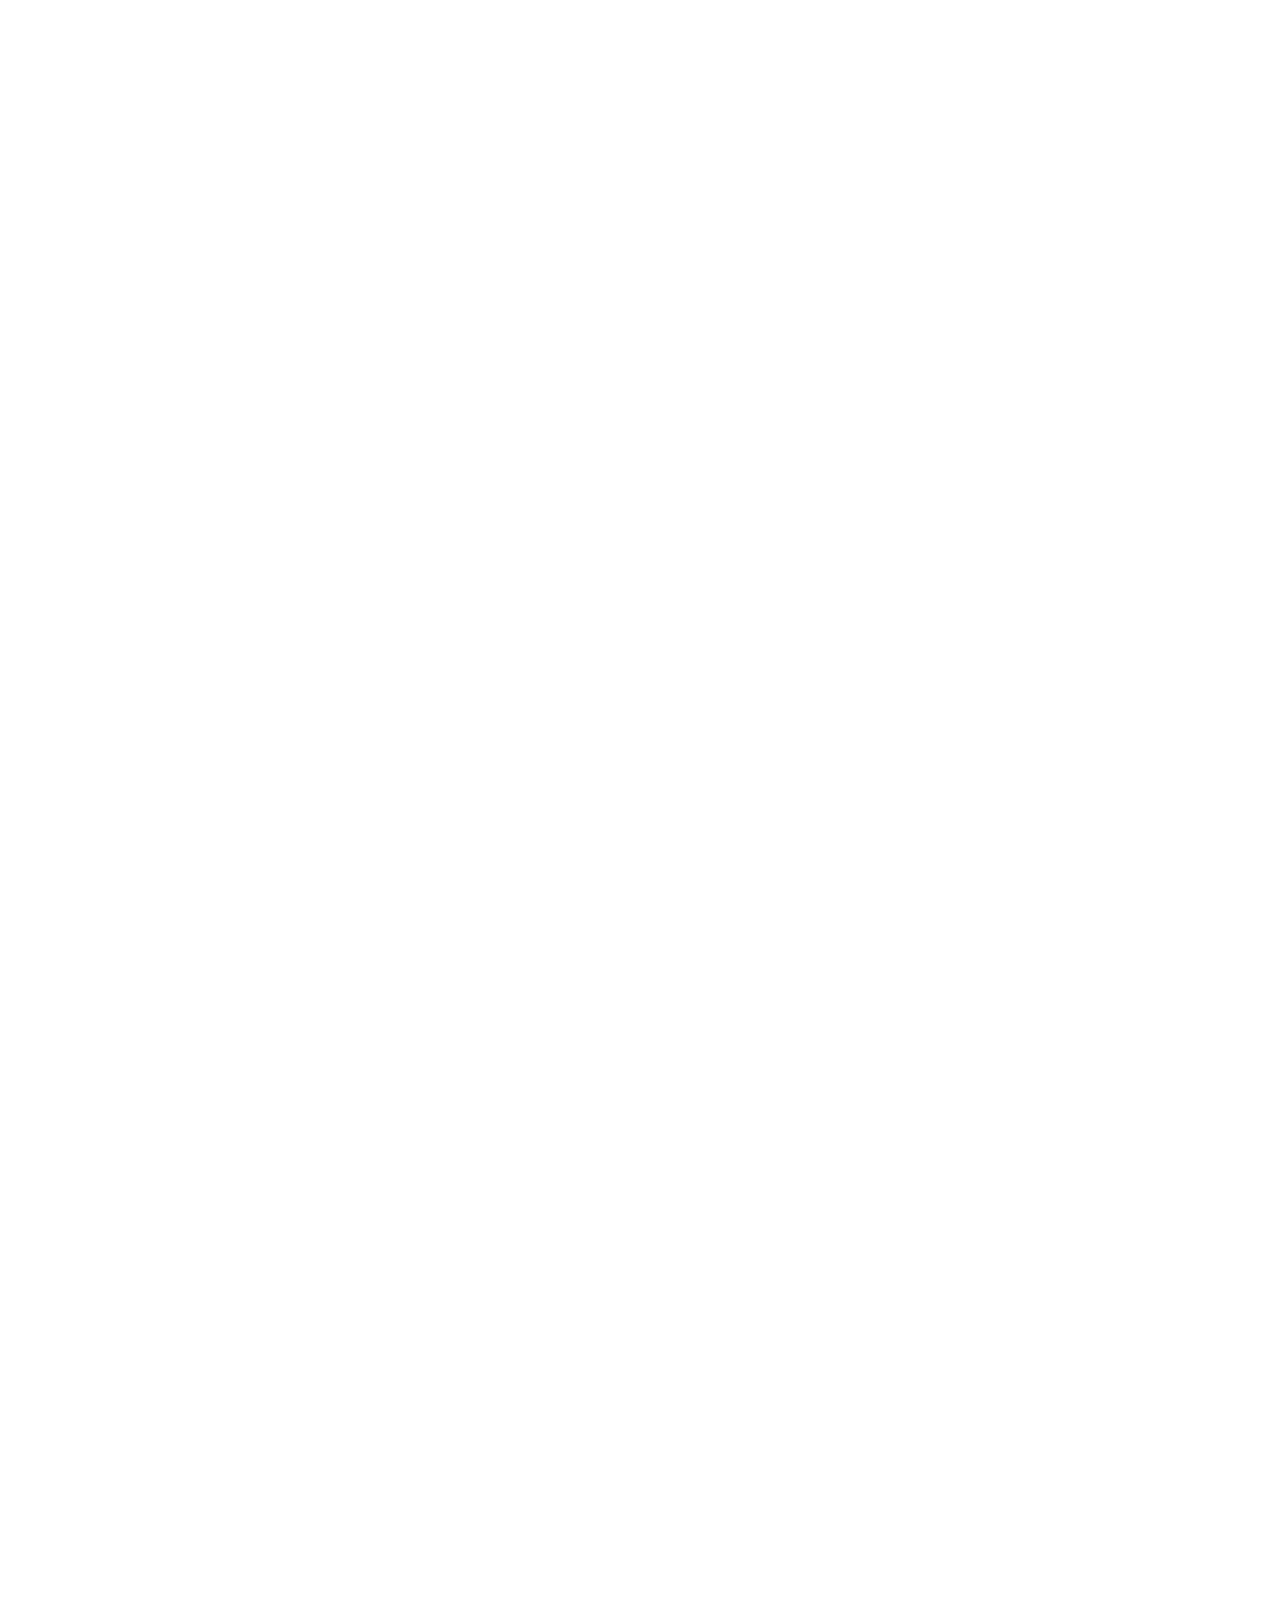
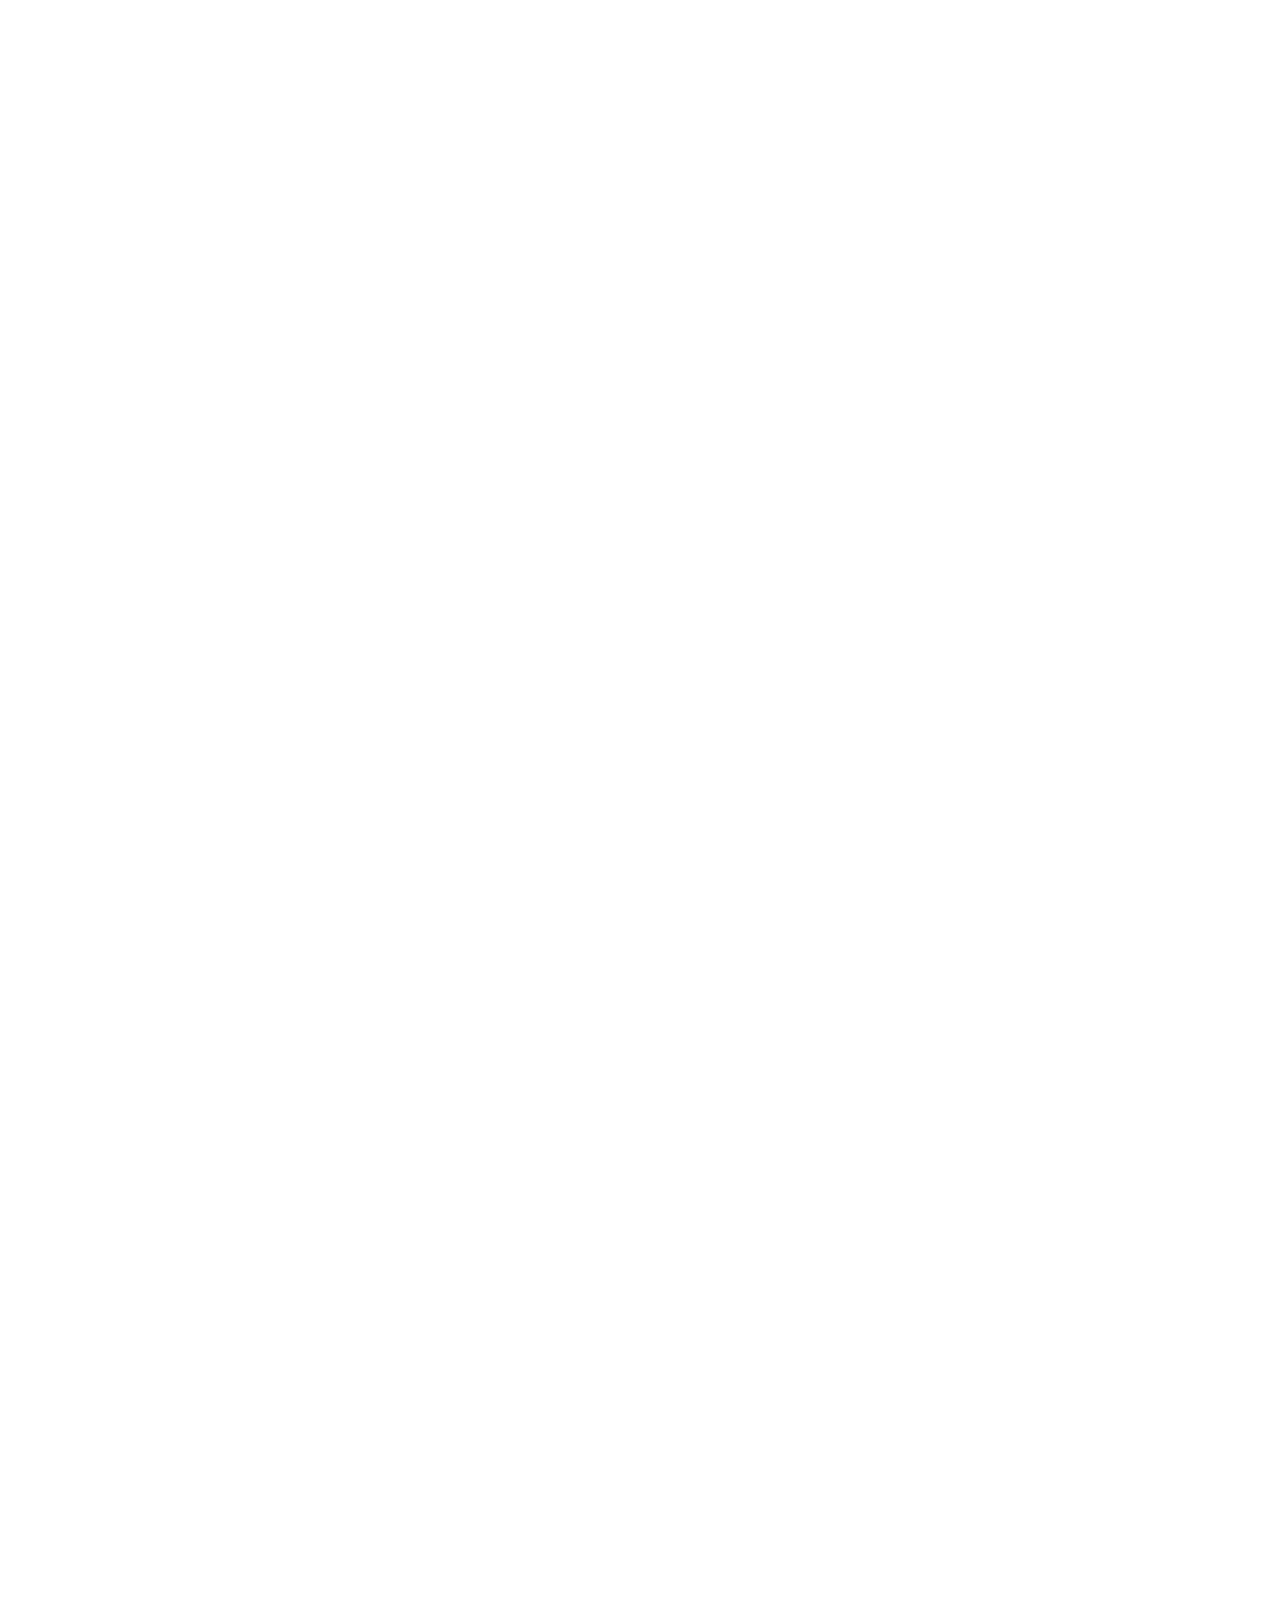
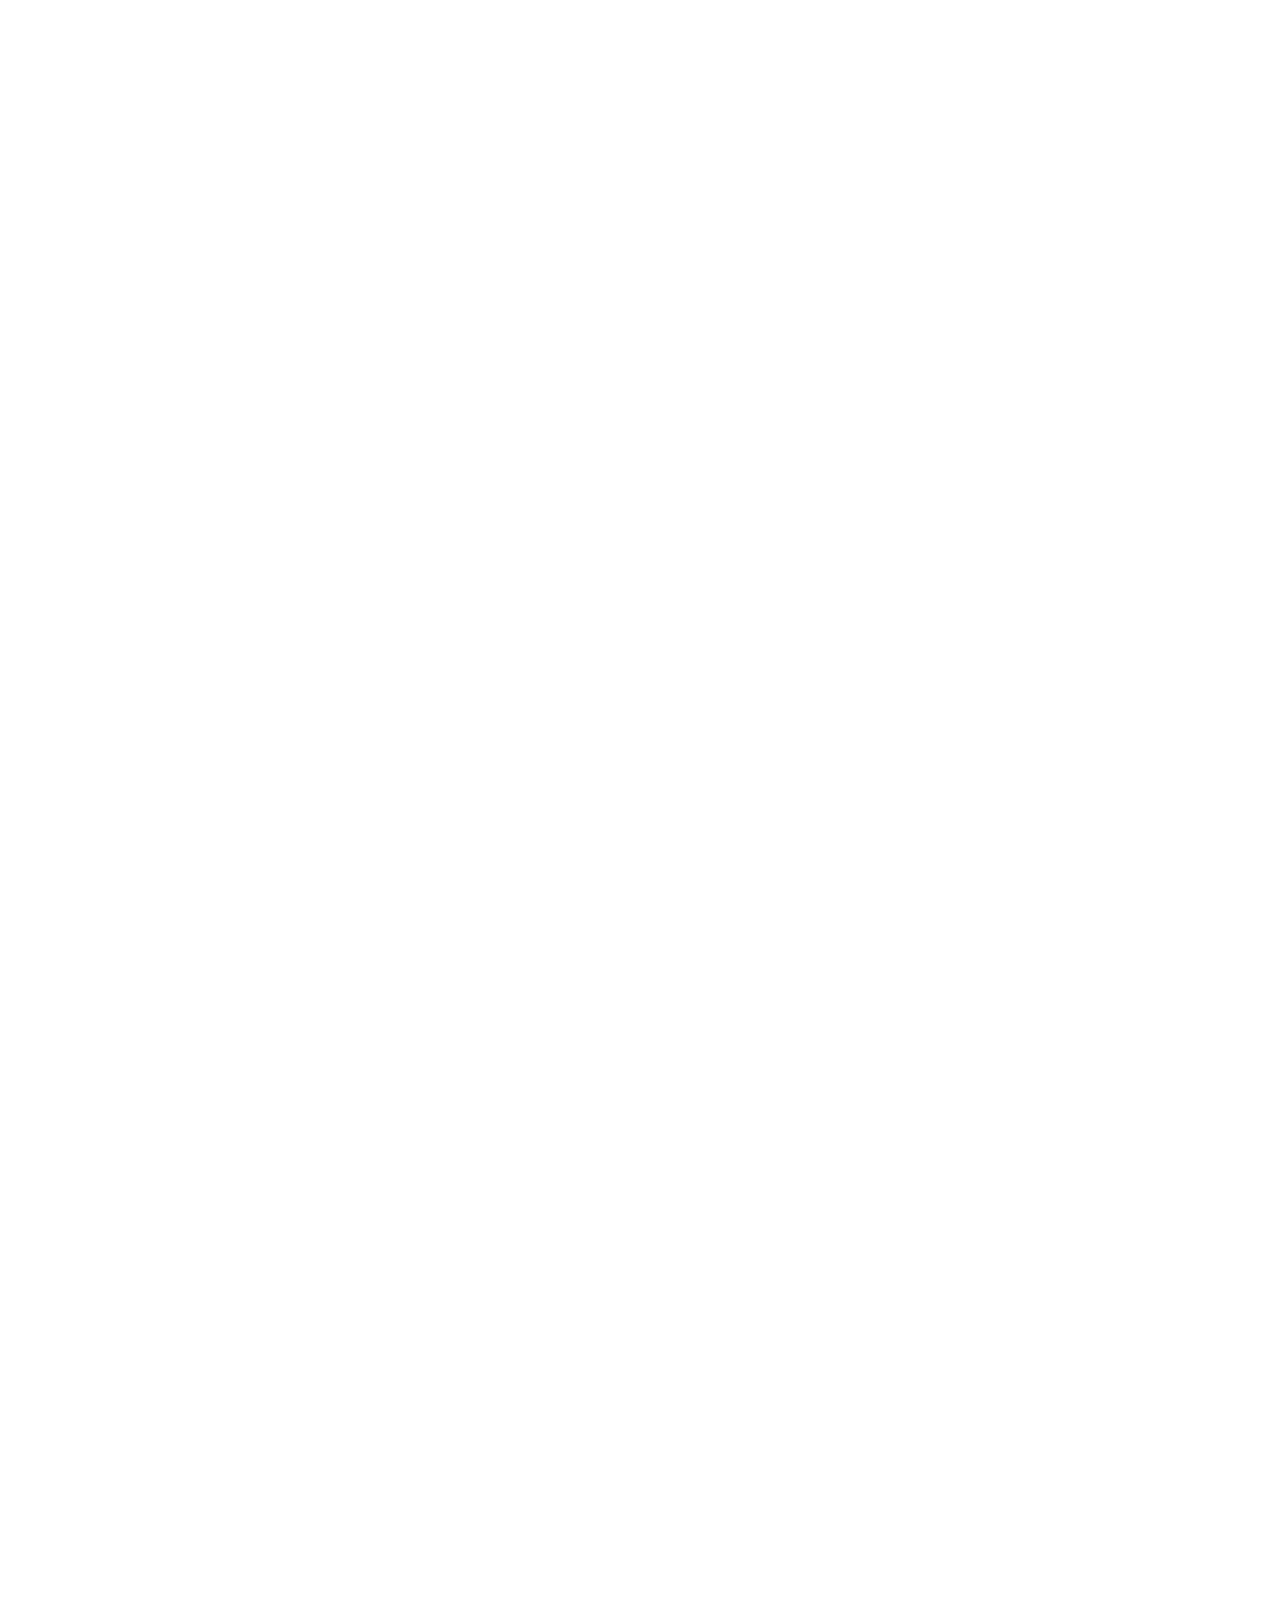
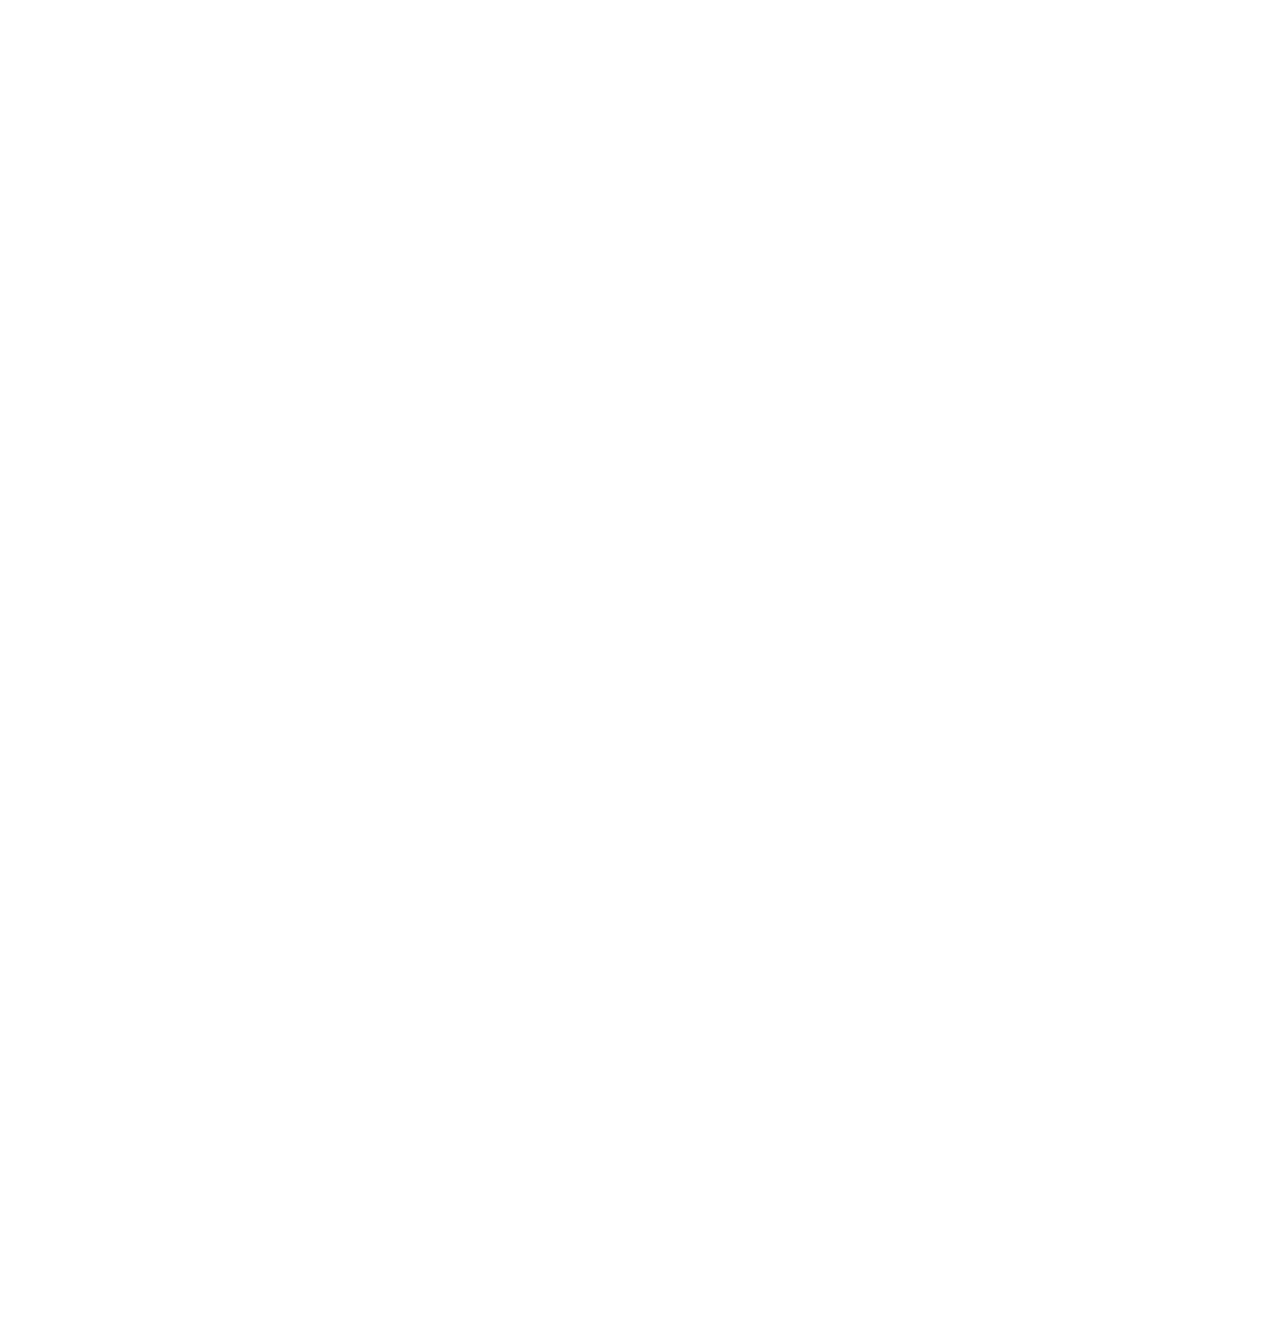
==== commit ad2bc0e3: "Commit2" ====
--- a/index.html
+++ b/index.html
@@ -3,7 +3,7 @@
 
 <head>
     <meta charset="utf-8">
-    <title>DGital - Digital Agency HTML Template</title>
+    <title>WaveVape - Inicio</title>
     <meta content="width=device-width, initial-scale=1.0" name="viewport">
     <meta content="" name="keywords">
     <meta content="" name="description">
@@ -47,7 +47,7 @@
         <div class="container-xxl position-relative p-0">
             <nav class="navbar navbar-expand-lg navbar-light px-4 px-lg-5 py-3 py-lg-0">
                 <a href="" class="navbar-brand p-0">
-                    <h1 class="m-0">DGital</h1>
+                    <h1 class="m-0">WVape</h1>
                     <!-- <img src="img/logo.png" alt="Logo"> -->
                 </a>
                 <button class="navbar-toggler" type="button" data-bs-toggle="collapse" data-bs-target="#navbarCollapse">
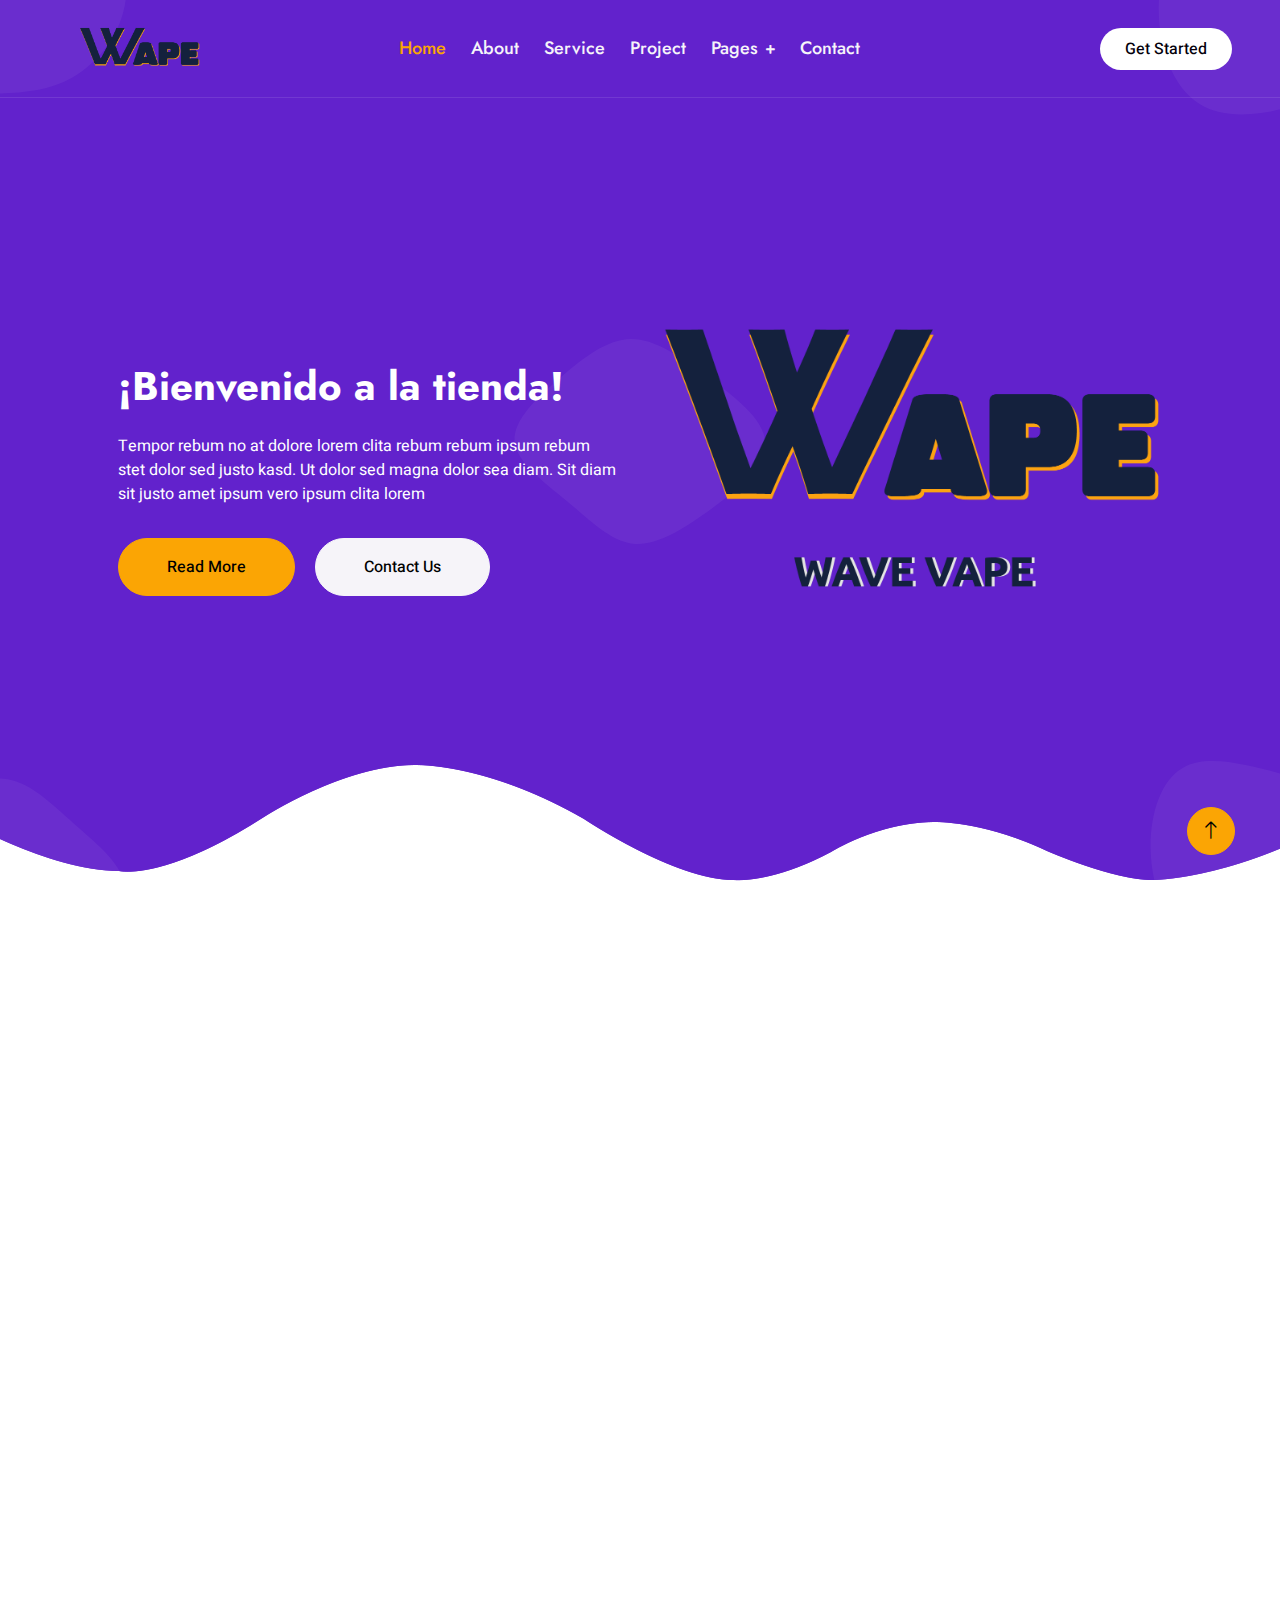
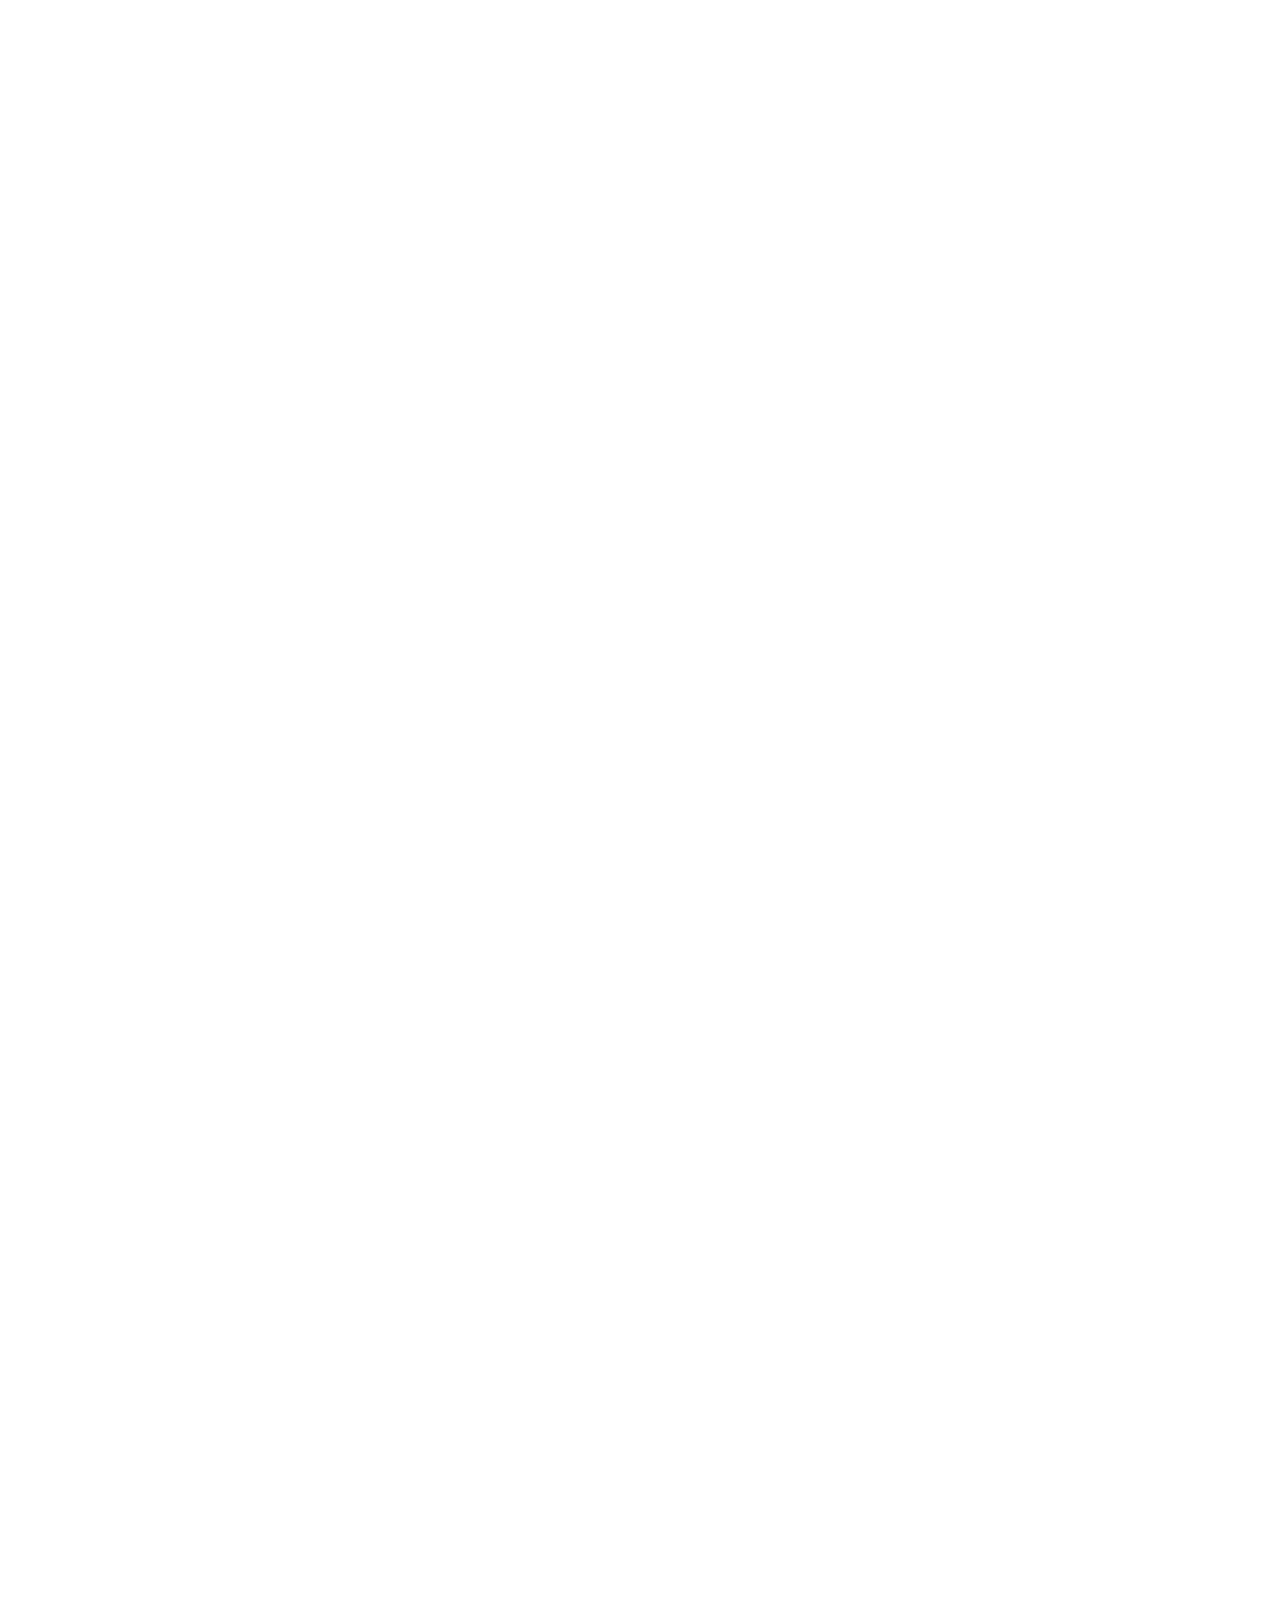
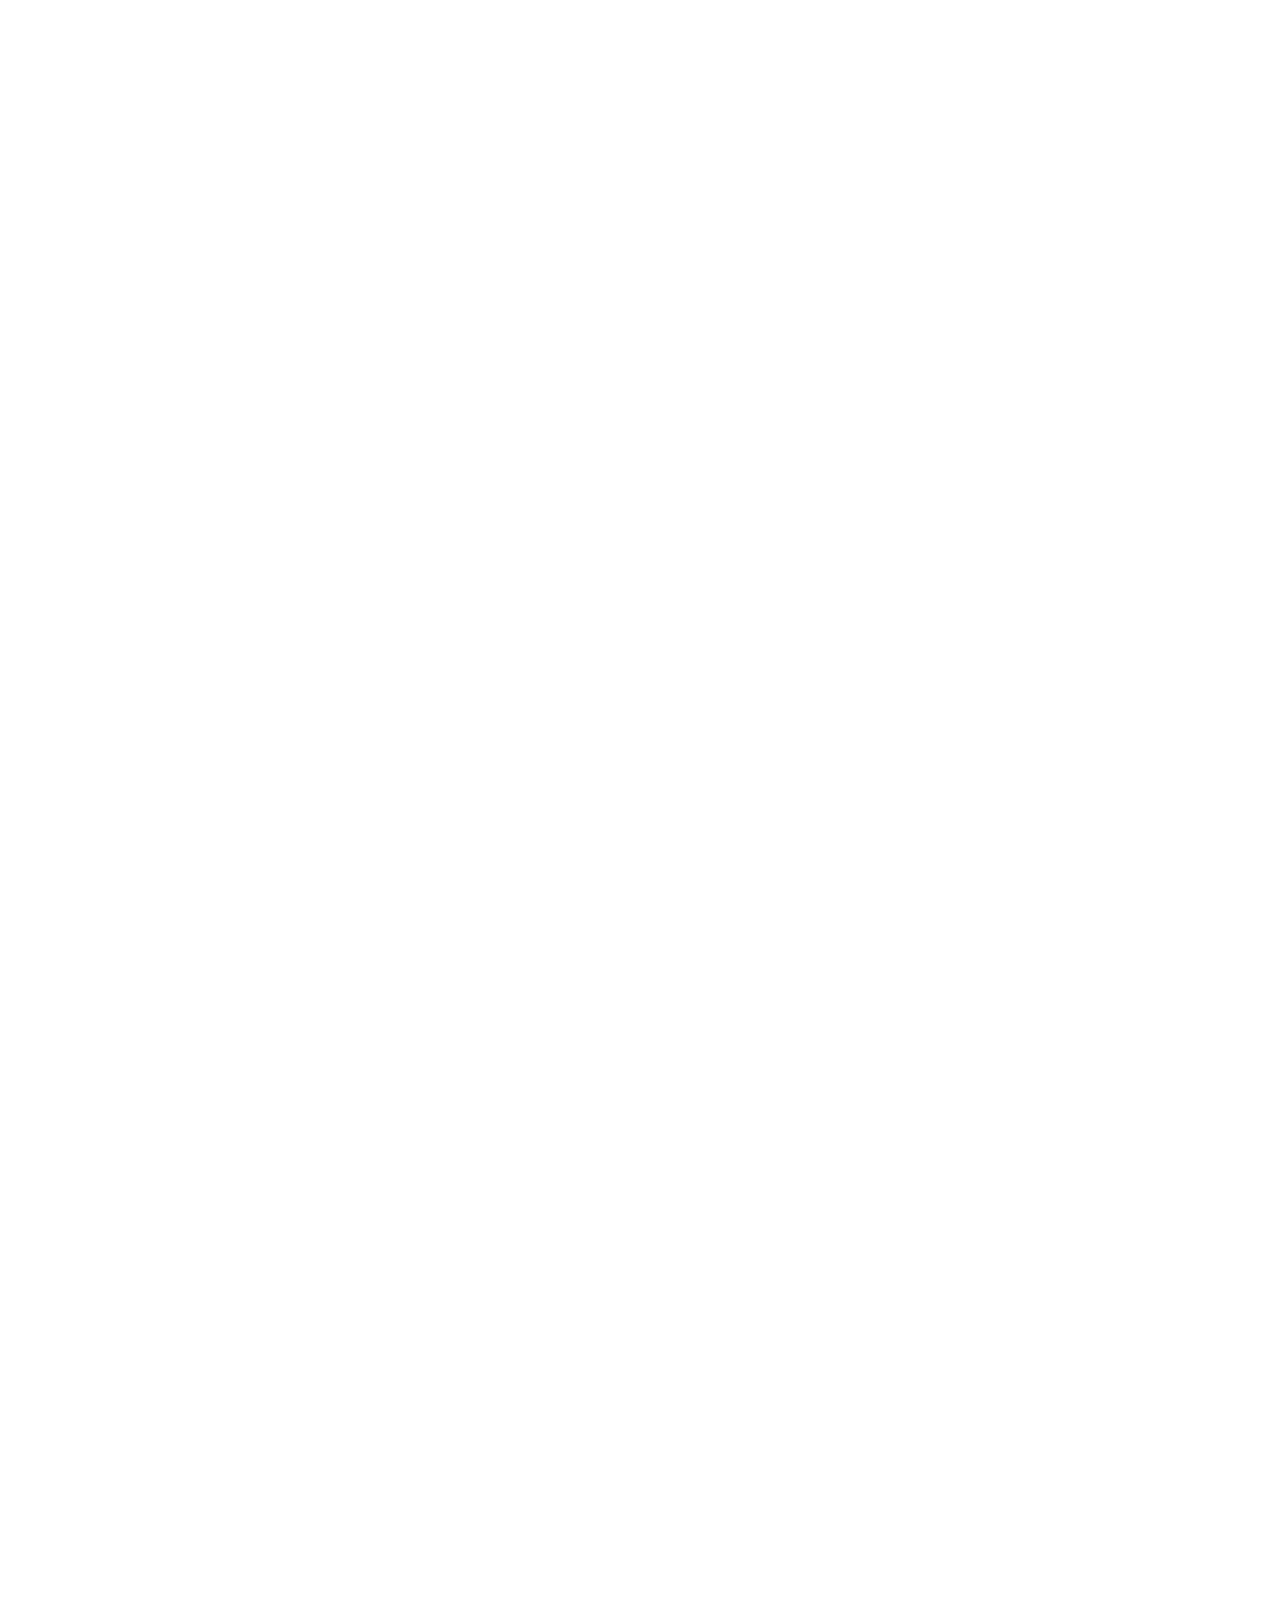
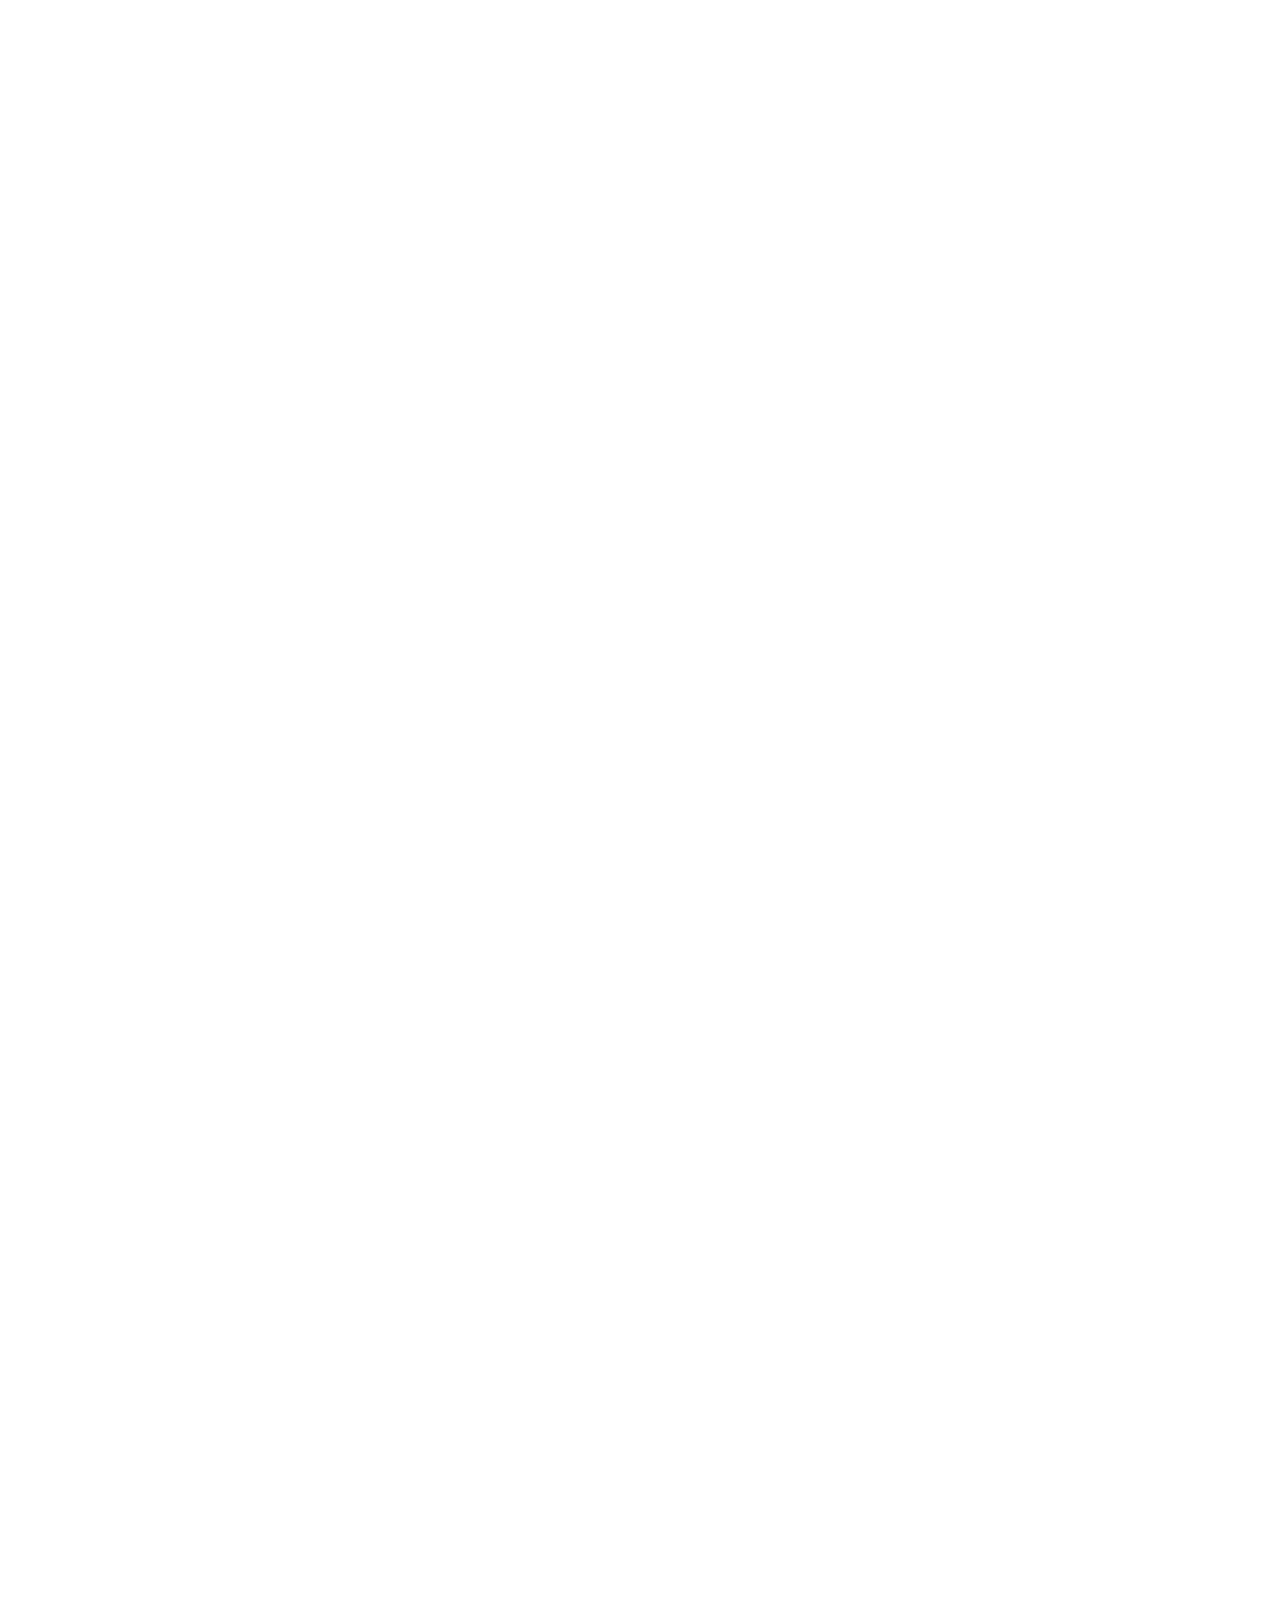
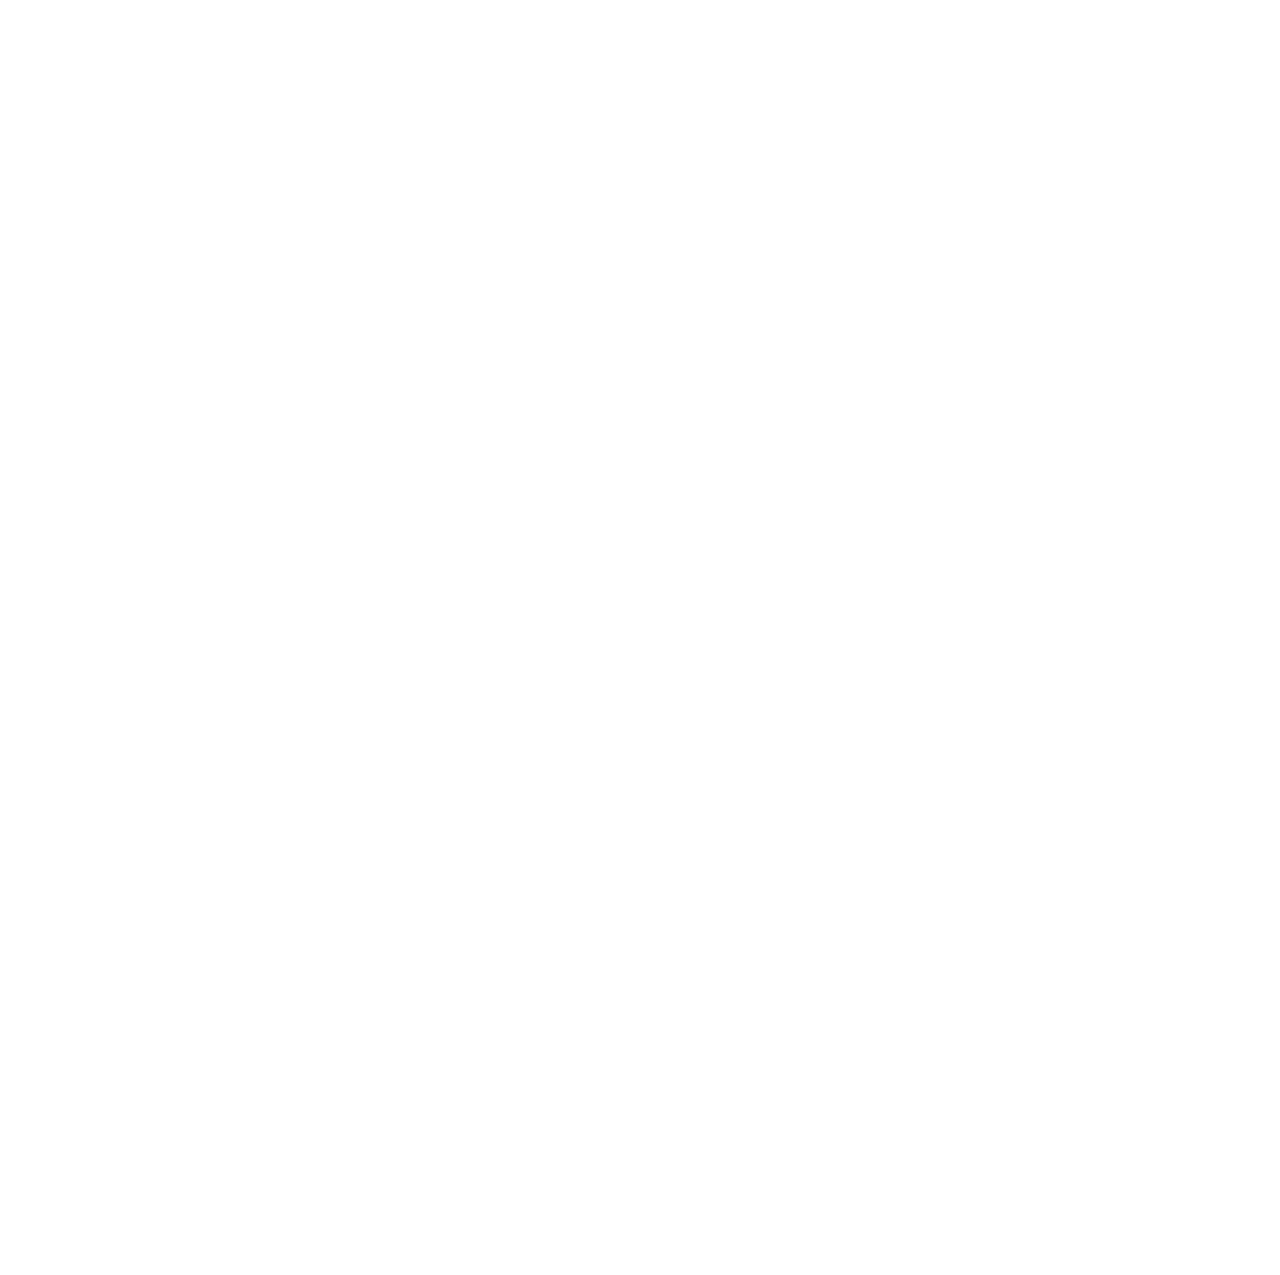
==== commit 3d8f920b: "index1" ====
--- a/index.html
+++ b/index.html
@@ -3,7 +3,7 @@
 
 <head>
     <meta charset="utf-8">
-    <title>WaveVape - Inicio</title>
+    <title>DGital - Digital Agency HTML Template</title>
     <meta content="width=device-width, initial-scale=1.0" name="viewport">
     <meta content="" name="keywords">
     <meta content="" name="description">
@@ -47,7 +47,7 @@
         <div class="container-xxl position-relative p-0">
             <nav class="navbar navbar-expand-lg navbar-light px-4 px-lg-5 py-3 py-lg-0">
                 <a href="" class="navbar-brand p-0">
-                    <h1 class="m-0">WVape</h1>
+                    <h1 class="m-0"><a href=""><img src="img/marca/LOGOWeb.png" width="120px" height="60px"></h1>
                     <!-- <img src="img/logo.png" alt="Logo"> -->
                 </a>
                 <button class="navbar-toggler" type="button" data-bs-toggle="collapse" data-bs-target="#navbarCollapse">
@@ -77,13 +77,13 @@
                 <div class="container px-lg-5">
                     <div class="row g-5 align-items-end">
                         <div class="col-lg-6 text-center text-lg-start">
-                            <h1 class="text-white mb-4 animated slideInDown">A Digital Agency Of Inteligents & Creative People</h1>
+                            <h1 class="text-white mb-4 animated slideInDown">¡Bienvenido a la tienda!</h1>
                             <p class="text-white pb-3 animated slideInDown">Tempor rebum no at dolore lorem clita rebum rebum ipsum rebum stet dolor sed justo kasd. Ut dolor sed magna dolor sea diam. Sit diam sit justo amet ipsum vero ipsum clita lorem</p>
                             <a href="" class="btn btn-secondary py-sm-3 px-sm-5 rounded-pill me-3 animated slideInLeft">Read More</a>
                             <a href="" class="btn btn-light py-sm-3 px-sm-5 rounded-pill animated slideInRight">Contact Us</a>
                         </div>
                         <div class="col-lg-6 text-center text-lg-start">
-                            <img class="img-fluid animated zoomIn" src="img/hero.png" alt="">
+                            <img class="img-fluid animated zoomIn" src="img/marca/LOGOPRINCIPAL.png" alt="">
                         </div>
                     </div>
                 </div>
@@ -98,22 +98,22 @@
                 <div class="row g-4">
                     <div class="col-lg-4 wow fadeInUp" data-wow-delay="0.1s">
                         <div class="feature-item bg-light rounded text-center p-4">
-                            <i class="fa fa-3x fa-mail-bulk text-primary mb-4"></i>
-                            <h5 class="mb-3">Digital Marketing</h5>
+                            <i class="fa fa-3x fa-globe text-primary mb-4"></i>
+                            <h5 class="mb-3">Mision</h5>
                             <p class="m-0">Erat ipsum justo amet duo et elitr dolor, est duo duo eos lorem sed diam stet diam sed stet lorem.</p>
                         </div>
                     </div>
                     <div class="col-lg-4 wow fadeInUp" data-wow-delay="0.3s">
                         <div class="feature-item bg-light rounded text-center p-4">
-                            <i class="fa fa-3x fa-search text-primary mb-4"></i>
-                            <h5 class="mb-3">SEO & Backlinks</h5>
+                            <i class="fa fa-3x fa-eye text-primary mb-4"></i>
+                            <h5 class="mb-3">Vision</h5>
                             <p class="m-0">Erat ipsum justo amet duo et elitr dolor, est duo duo eos lorem sed diam stet diam sed stet lorem.</p>
                         </div>
                     </div>
                     <div class="col-lg-4 wow fadeInUp" data-wow-delay="0.5s">
                         <div class="feature-item bg-light rounded text-center p-4">
-                            <i class="fa fa-3x fa-laptop-code text-primary mb-4"></i>
-                            <h5 class="mb-3">Design & Development</h5>
+                            <i class="fa fa-3x fa-bullseye text-primary mb-4"></i>
+                            <h5 class="mb-3">Objetivo</h5>
                             <p class="m-0">Erat ipsum justo amet duo et elitr dolor, est duo duo eos lorem sed diam stet diam sed stet lorem.</p>
                         </div>
                     </div>
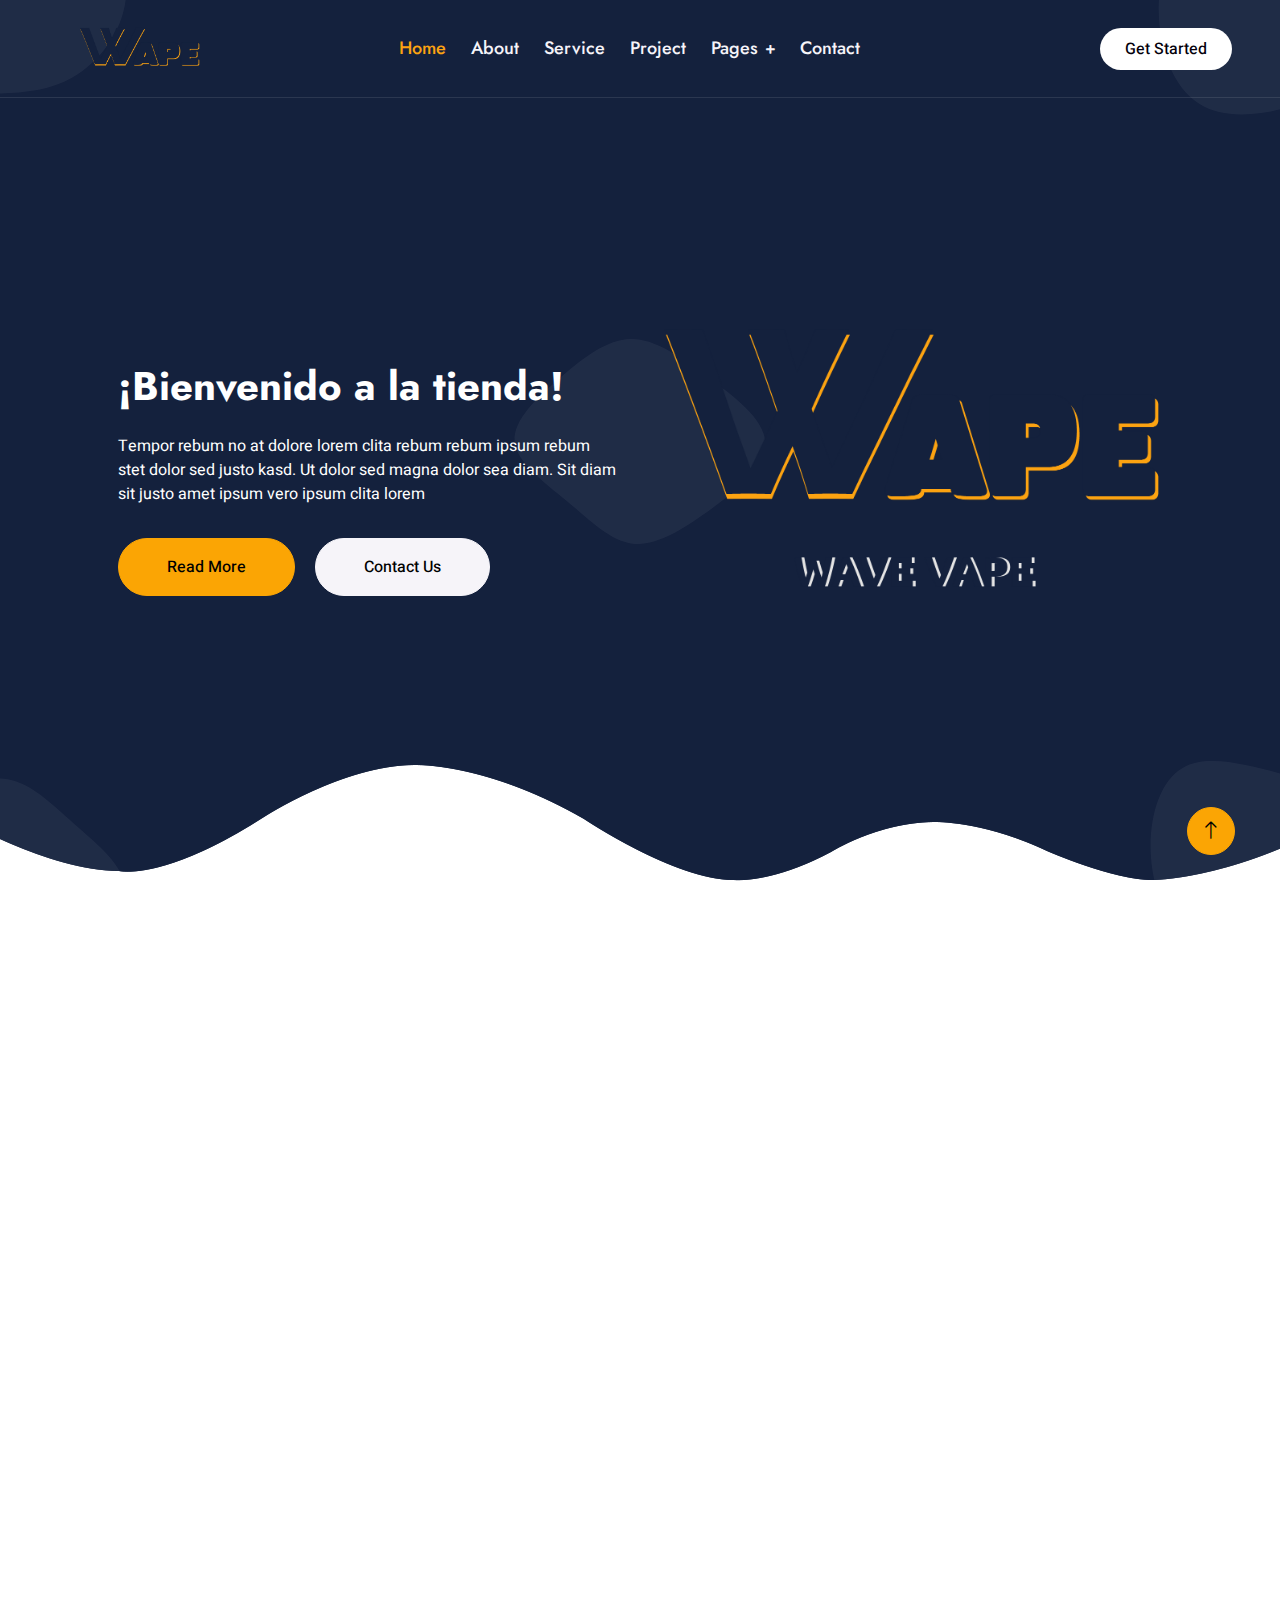
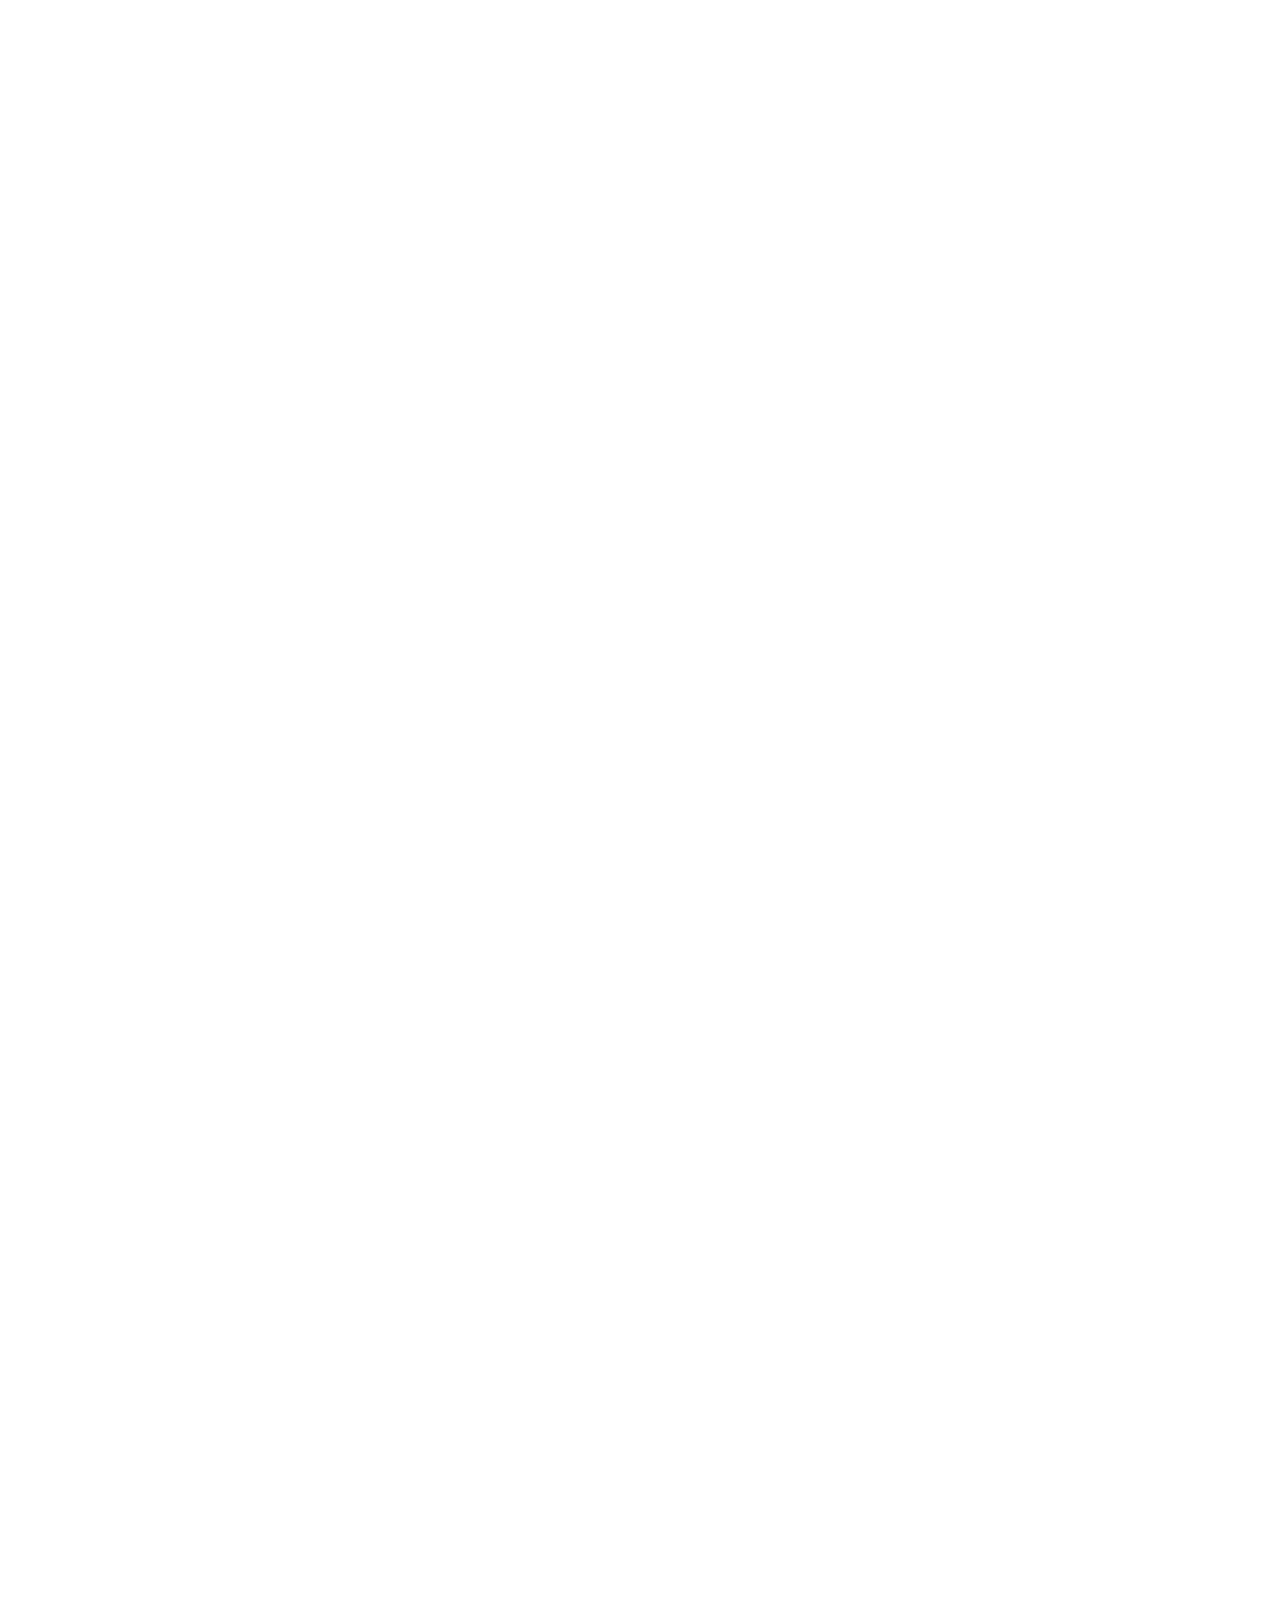
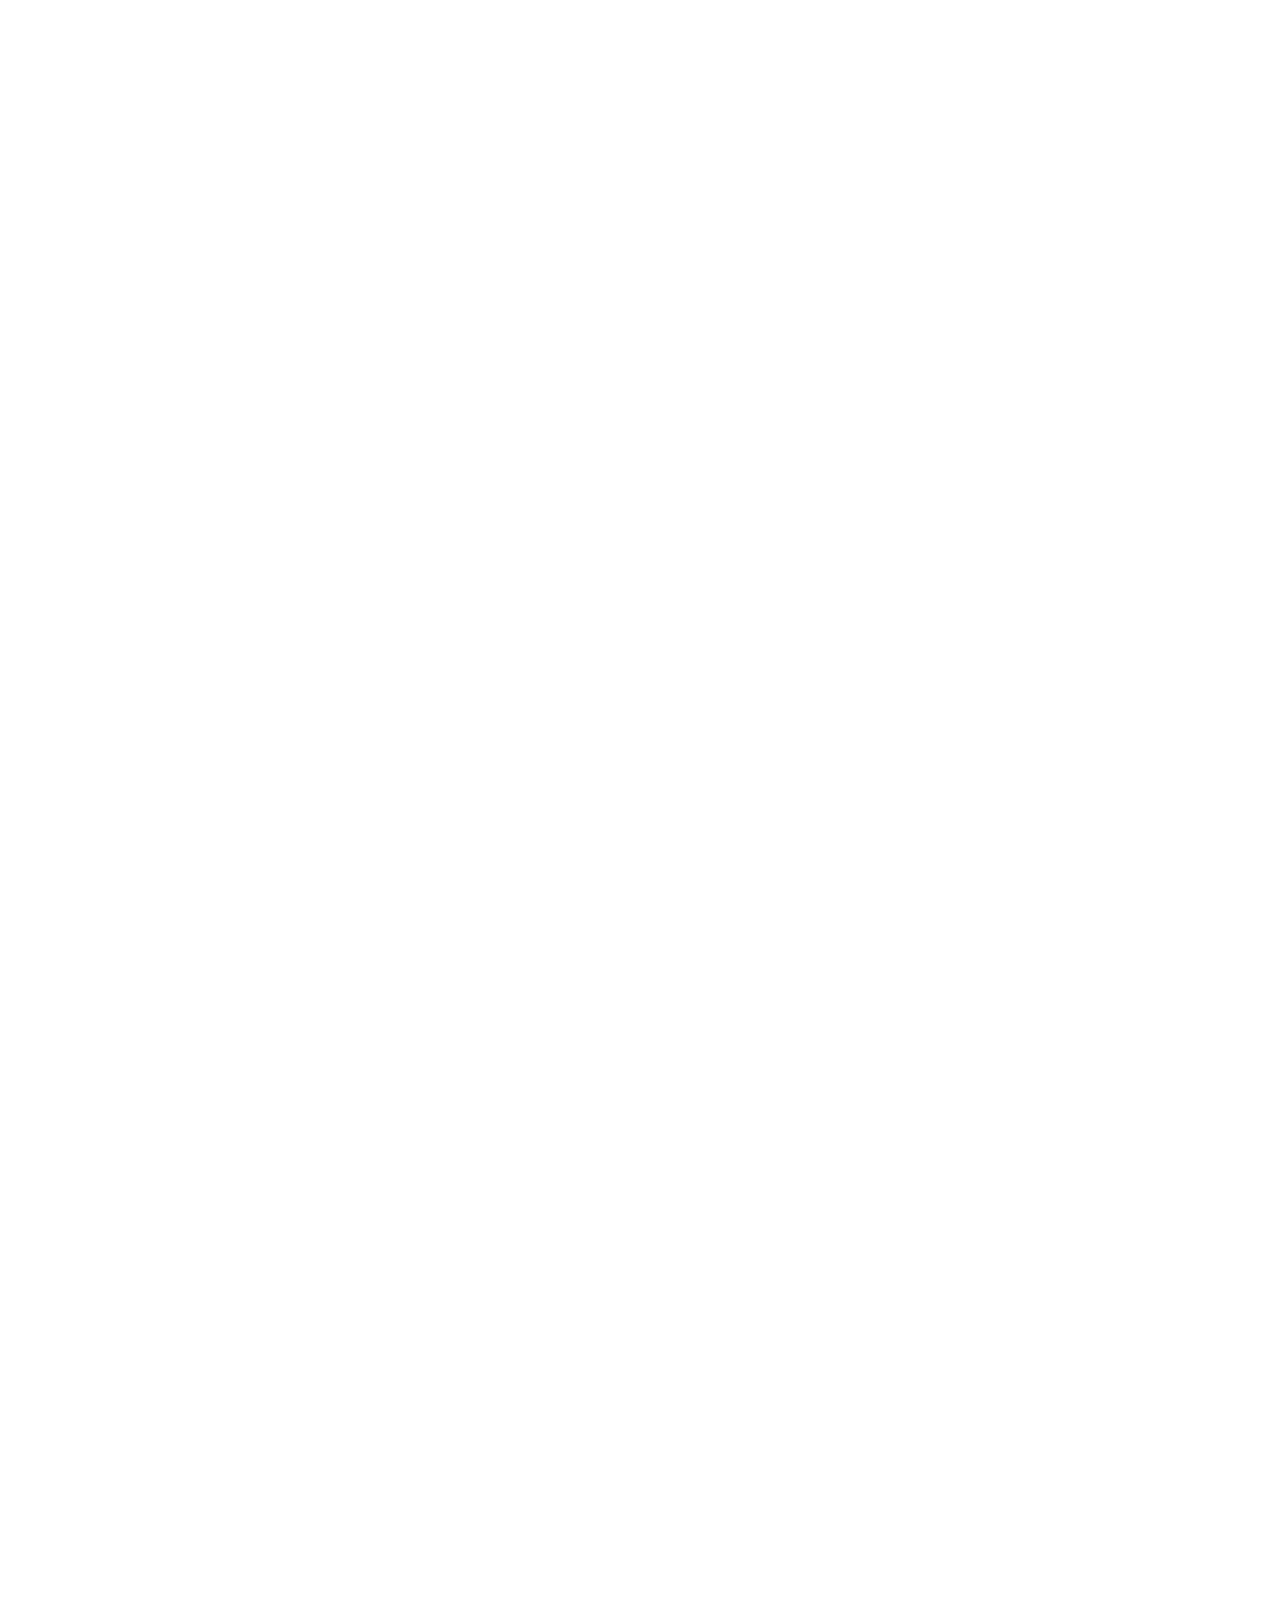
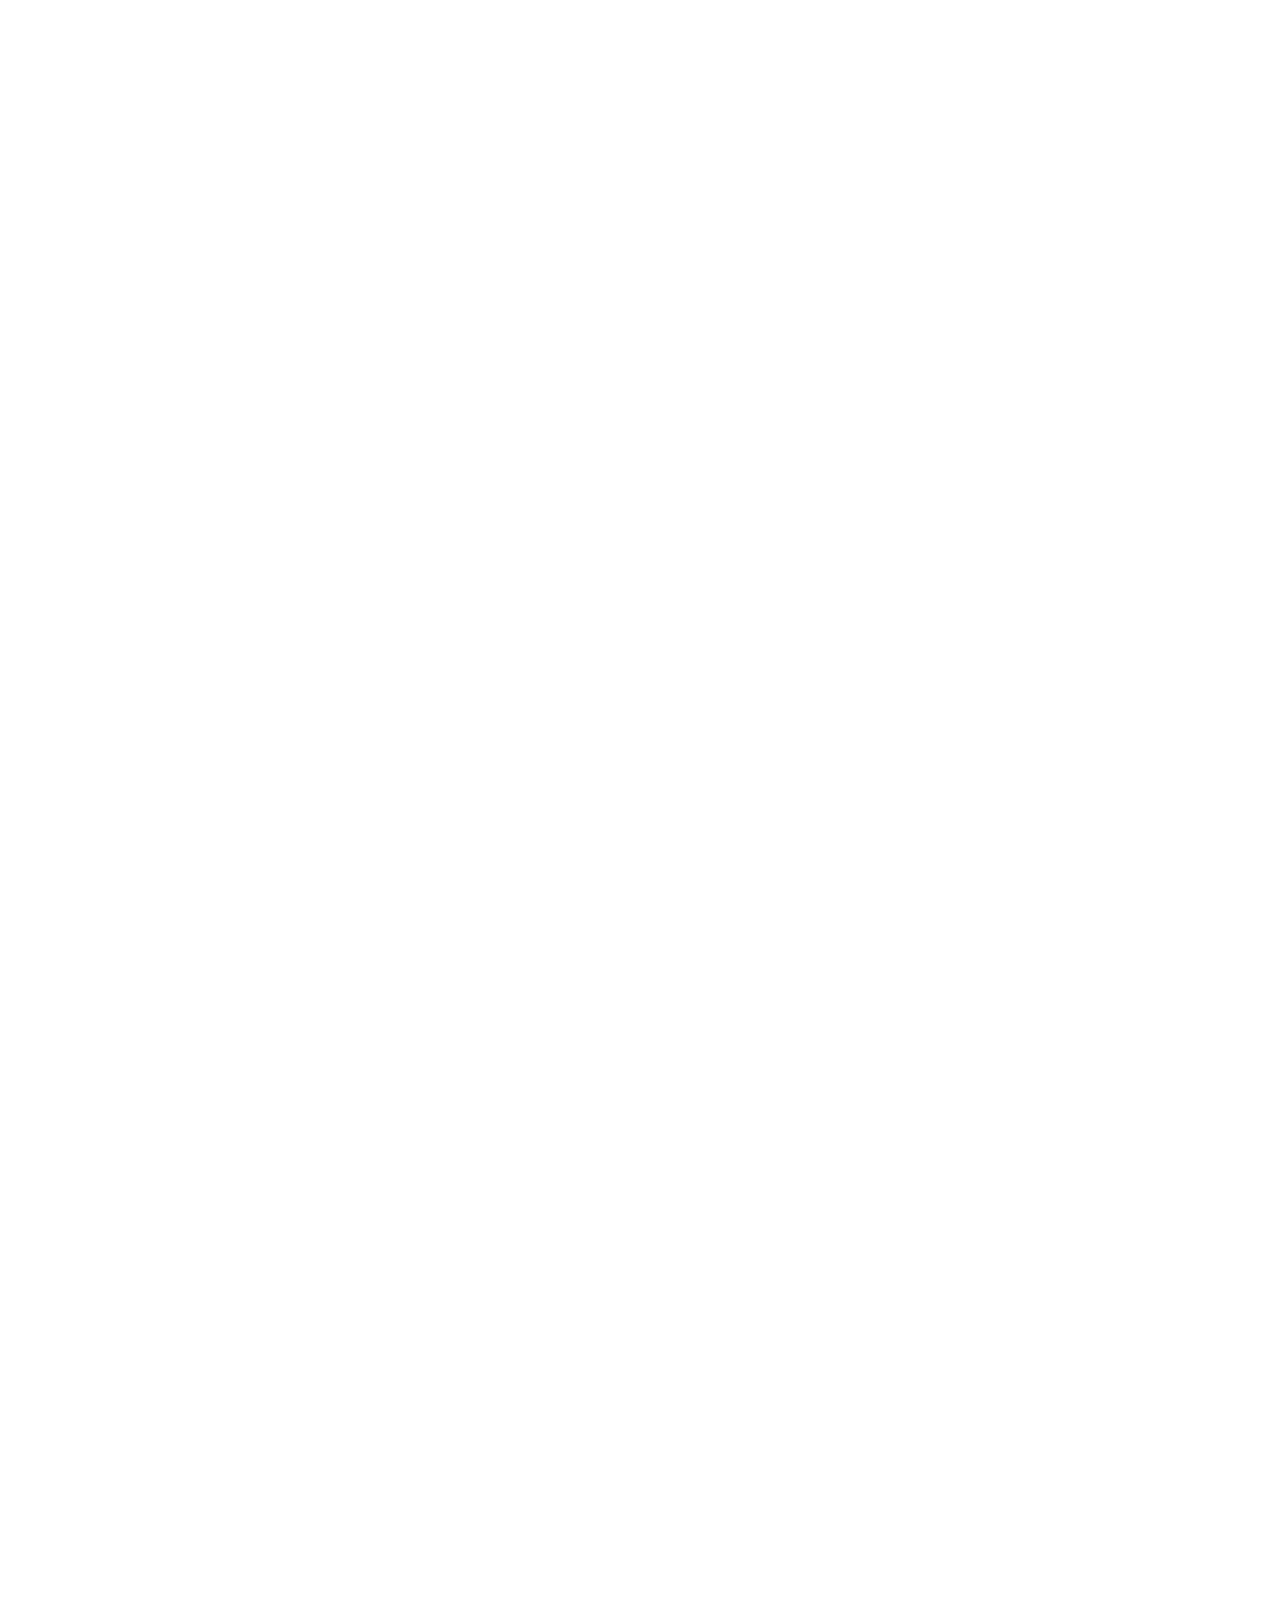
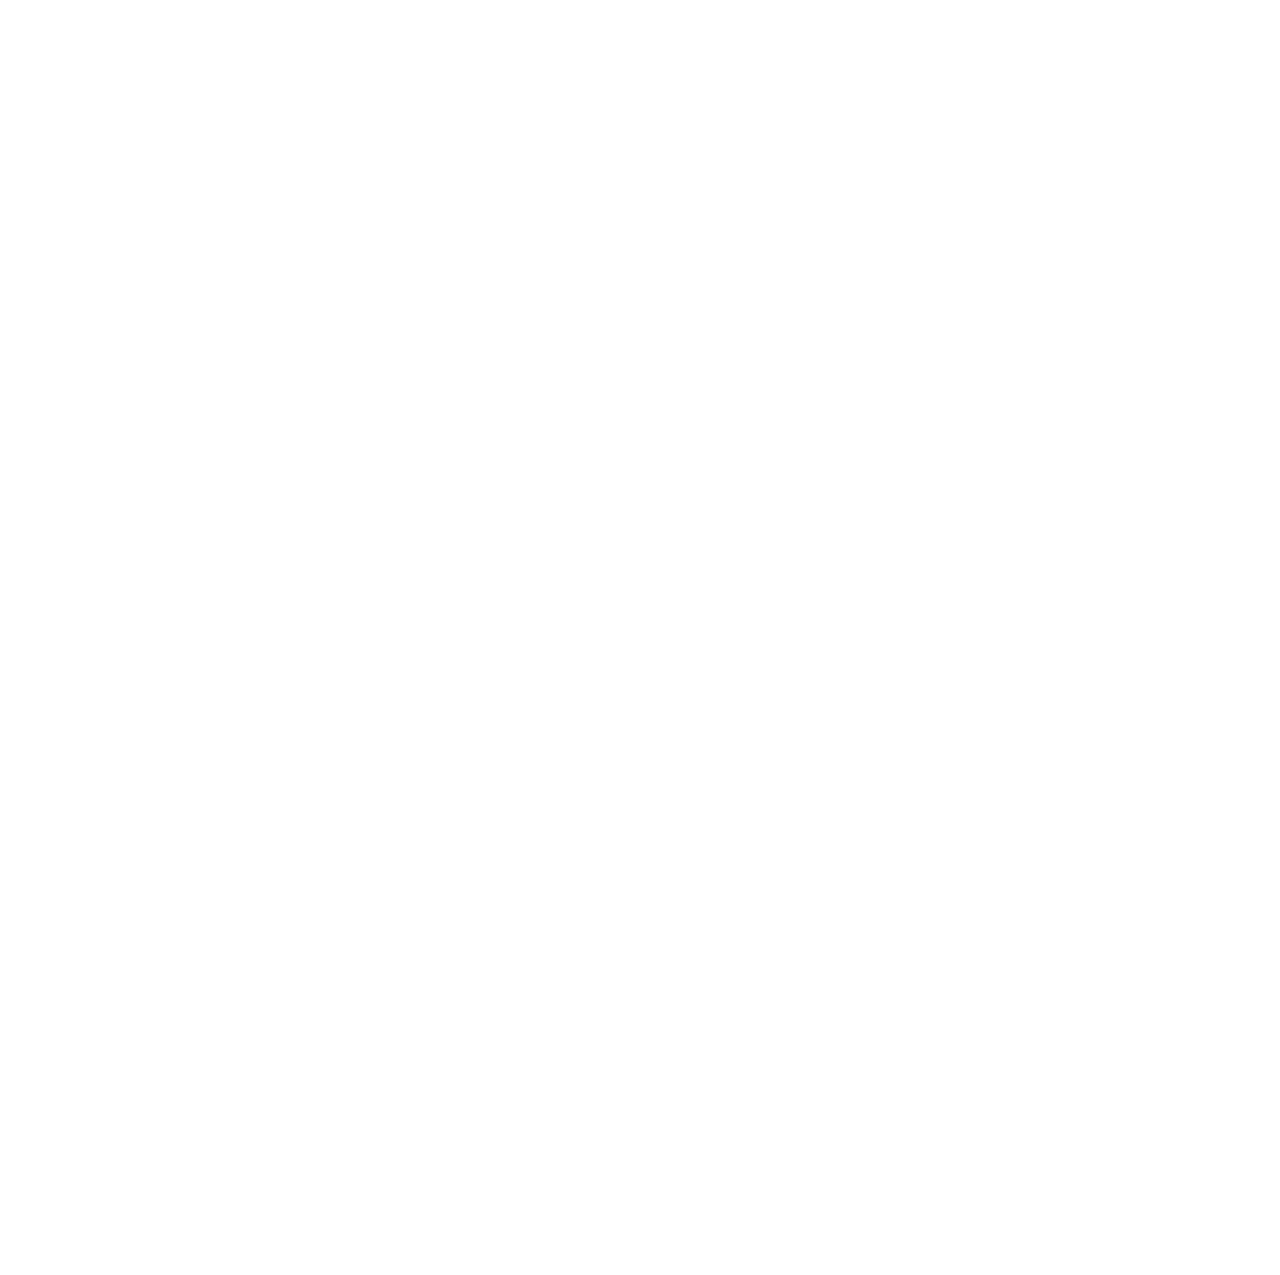
==== commit fc20e73d: "Commit6.1" ====
--- a/index.html
+++ b/index.html
@@ -3,7 +3,7 @@
 
 <head>
     <meta charset="utf-8">
-    <title>DGital - Digital Agency HTML Template</title>
+    <title>WapeVape - Inicio</title>
     <meta content="width=device-width, initial-scale=1.0" name="viewport">
     <meta content="" name="keywords">
     <meta content="" name="description">
--- a/css/style.css
+++ b/css/style.css
@@ -125,7 +125,7 @@
 /*! CODIGO DEL NAV DE LOS LINKS CUANDO ESTÁN EN UNA PÁGINA (LOS ACTIVE)*/
 .navbar-light .navbar-nav .nav-link:hover,
 .navbar-light .navbar-nav .nav-link.active {
-    color: var(--secondary) !important;
+    color: var(--naranja) !important;
 }
 
 /*! COLOR DEL LOGO DEL NAVBAR */
@@ -161,7 +161,7 @@
     }
 
     .navbar-light .navbar-brand h1 {
-        color: var(--primary);
+        color: var(--OxfordAzul);
     }
 
     .navbar-light .navbar-brand img {
@@ -185,7 +185,7 @@
     }
 
     .sticky-top.navbar-light .navbar-brand h1 {
-        color: var(--primary);
+        color: var(--OxfordAzul);
     }
 
     .navbar-light .navbar-nav .nav-item .dropdown-menu {
@@ -217,7 +217,7 @@
 }
 
 
-/*** Hero Header ***/
+/*! HERO HEADER ***/
 .hero-header {
     margin-bottom: 6rem;
     padding: 18rem 0;
@@ -245,7 +245,7 @@
 }
 
 
-/*** Section Title ***/
+/*** SECCIÓN DEL TITULO ***/
 .section-title {
     position: relative;
     display: flex;
@@ -290,22 +290,24 @@
     background: var(--primary);
 }
 
+
+/*! GUIONES DE LOS SPAN*/
 .section-title.text-secondary span:first-child,
 .section-title.text-secondary span:last-child,
 .section-title.text-secondary span:first-child::after,
 .section-title.text-secondary span:last-child::after {
-    background: var(--secondary);
+    background: var(--OxfordAzul);
 }
 
 .section-title.text-white span:first-child,
 .section-title.text-white span:last-child,
 .section-title.text-white span:first-child::after,
 .section-title.text-white span:last-child::after {
-    background: #FFFFFF;
-}
-
-
-/*** Feature ***/
+    background: var(--blanco);
+}
+
+
+/*! FEATURE ***/
 .feature-item {
     transition: .5s;
 }
@@ -326,7 +328,7 @@
 }
 
 
-/*** Fact ***/
+/*! FACT ***/
 .fact {
     margin: 6rem 0;
     background:
@@ -345,7 +347,9 @@
 }
 
 
-/*** Service ***/
+/*! SERVICIOS ***/
+
+/*! COLOR DE LOS CARDS DE SERVICIOS*/
 .service-item {
     position: relative;
     padding: 45px 30px;
@@ -354,12 +358,14 @@
     transition: .5s;
 }
 
+/*! COLOR DE FONDO DE LOS CARDS CUANDO SE LE HACE CLIC*/
 .service-item:hover {
     margin-top: -15px;
     padding-bottom: 60px;
-    background: var(--primary);
-}
-
+    background: var(--OxfordAzul);
+}
+
+/*! COLOR DE LOS ICONOS */
 .service-item .service-icon {
     margin: 0 auto 20px auto;
     width: 100px;
@@ -373,6 +379,7 @@
     transition: .5s;
 }
 
+/*! COLOR DE LOS ICONOS CUANDO SE LES HACE CLIC*/
 .service-item:hover .service-icon {
     color: var(--dark);
     background: url(../img/blob-secondary.png) center center no-repeat;
@@ -386,21 +393,24 @@
 
 .service-item:hover h5,
 .service-item:hover p {
-    color: #FFFFFF;
-}
-
+    color: var(--blanco);
+}
+
+
+/*! BOTON DE LA FLECHA EN SERVICIOS*/
 .service-item a.btn {
     position: absolute;
     bottom: -40px;
     left: 50%;
     transform: translateX(-50%);
-    color: var(--primary);
-    background: #FFFFFF;
+    color: var(--naranja);
+    background: var(--blanco);
     border-radius: 40px 40px 0 0;
     transition: .5s;
     z-index: 1;
 }
 
+/*! BOTON DE LA FLECHA CUANDO LE PONES EL MOUSE ENCIMA */
 .service-item a.btn:hover {
     color: var(--dark);
     background: var(--secondary);
@@ -411,7 +421,7 @@
 }
 
 
-/*** Project Portfolio ***/
+/*! PORTAFOLIO  ***/
 #portfolio-flters li {
     display: inline-block;
     font-weight: 500;
@@ -421,10 +431,11 @@
     border-bottom: 2px solid transparent;
 }
 
+/*! NAV DE FILTRO DEL PORTAFOLIO*/
 #portfolio-flters li:hover,
 #portfolio-flters li.active {
-    color: var(--primary);
-    border-color: var(--primary);
+    color: var(--naranja);
+    border-color: var(--OxfordAzul);
 }
 
 .portfolio-item img {
@@ -444,7 +455,7 @@
     height: 100%;
     top: 0;
     left: 0;
-    background: rgba(98, 34, 204, .9);
+    background: rgba(76, 72, 82, 0.516);
     transition: .5s;
     opacity: 0;
 }
@@ -483,6 +494,8 @@
     justify-content: center;
 }
 
+
+/*! FLECHAS DE CAMBIAR DE TESTIMONIOS*/
 .testimonial-carousel .owl-nav .owl-prev,
 .testimonial-carousel .owl-nav .owl-next {
     margin: 0 12px;
@@ -491,34 +504,37 @@
     display: flex;
     align-items: center;
     justify-content: center;
-    color: var(--primary);
+    color: var(--OxfordAzul);
     background: var(--light);
     border-radius: 60px;
     font-size: 22px;
     transition: .5s;
 }
 
+/*! BLACKGROUND DE LAS FLECHAS DE CAMBIAR TESTIMONIOS**/
 .testimonial-carousel .owl-nav .owl-prev:hover,
 .testimonial-carousel .owl-nav .owl-next:hover {
-    color: #FFFFFF;
-    background: var(--primary);
+    color: var(--blanco);
+    background: var(--OxfordAzul);
     box-shadow: 0 0 10px rgba(0, 0, 0, .5);
 }
 
 
-/*** Team ***/
+/*! EQUIPO ***/
+
+/*! COLOR DE LAS REDES SOCIALES*/
 .team-item .btn {
-    color: var(--primary);
-    background: #FFFFFF;
+    color: var(--OxfordAzul);
+    background: var(--blanco);
 }
 
 .team-item .btn:hover {
-    color: #FFFFFF;
-    background: var(--primary);
-}
-
-
-/*** Footer ***/
+    color: var(--blanco);
+    background: var(--OxfordAzul);
+}
+
+
+/*** FOOTER ***/
 .footer {
     margin-top: 6rem;
     padding-top: 9rem;
@@ -531,6 +547,7 @@
     background-repeat: no-repeat;
 }
 
+/*! ICONOS DE REDES SOCIALES DEL FOOTER*/
 .footer .btn.btn-social {
     margin-right: 5px;
     width: 40px;
@@ -544,8 +561,9 @@
     transition: .3s;
 }
 
+/*! COLOR CUANDO LE PONES EL MOUSE A LOS ICONOS DE REDES SOCIALES DEL FOOTER*/
 .footer .btn.btn-social:hover {
-    color: var(--primary);
+    color: var(--OxfordAzul);
 }
 
 .footer .btn.btn-link {
@@ -566,10 +584,11 @@
     margin-right: 10px;
 }
 
+/*! COLOR DE CUANDO LE PONES EL MOUSE ENCIMA A LOS LINKS DEL FOOTER*/
 .footer .btn.btn-link:hover {
     letter-spacing: 1px;
     box-shadow: none;
-    color: var(--secondary);
+    color: var(--naranja);
 }
 
 .footer .copyright {
@@ -594,7 +613,8 @@
     border-right: none;
 }
 
+/*! COLOR DE CUANDO LE PONE EL MOUSE ENCIMA A LOS LINKS DEL COPYRIGHT*/
 .footer .copyright a:hover,
 .footer .footer-menu a:hover {
-    color: var(--secondary);
+    color: var(--naranja);
 }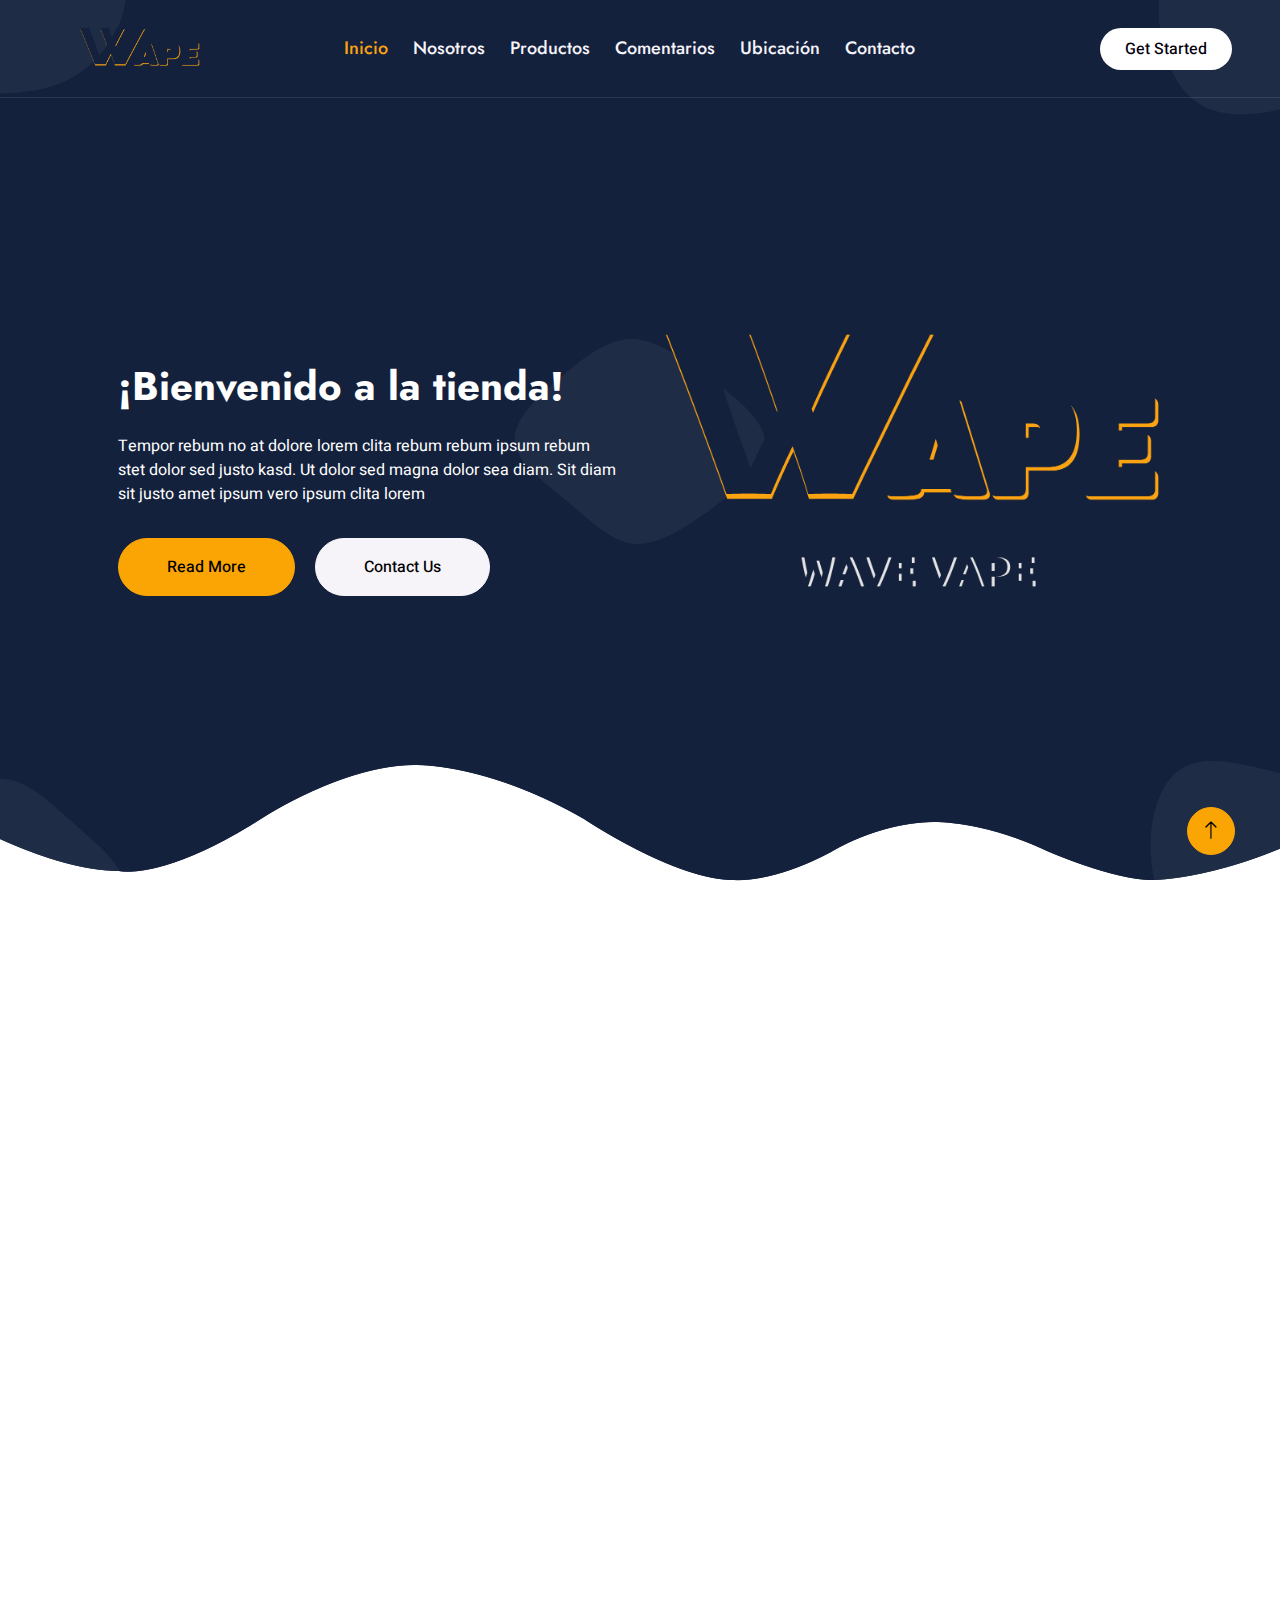
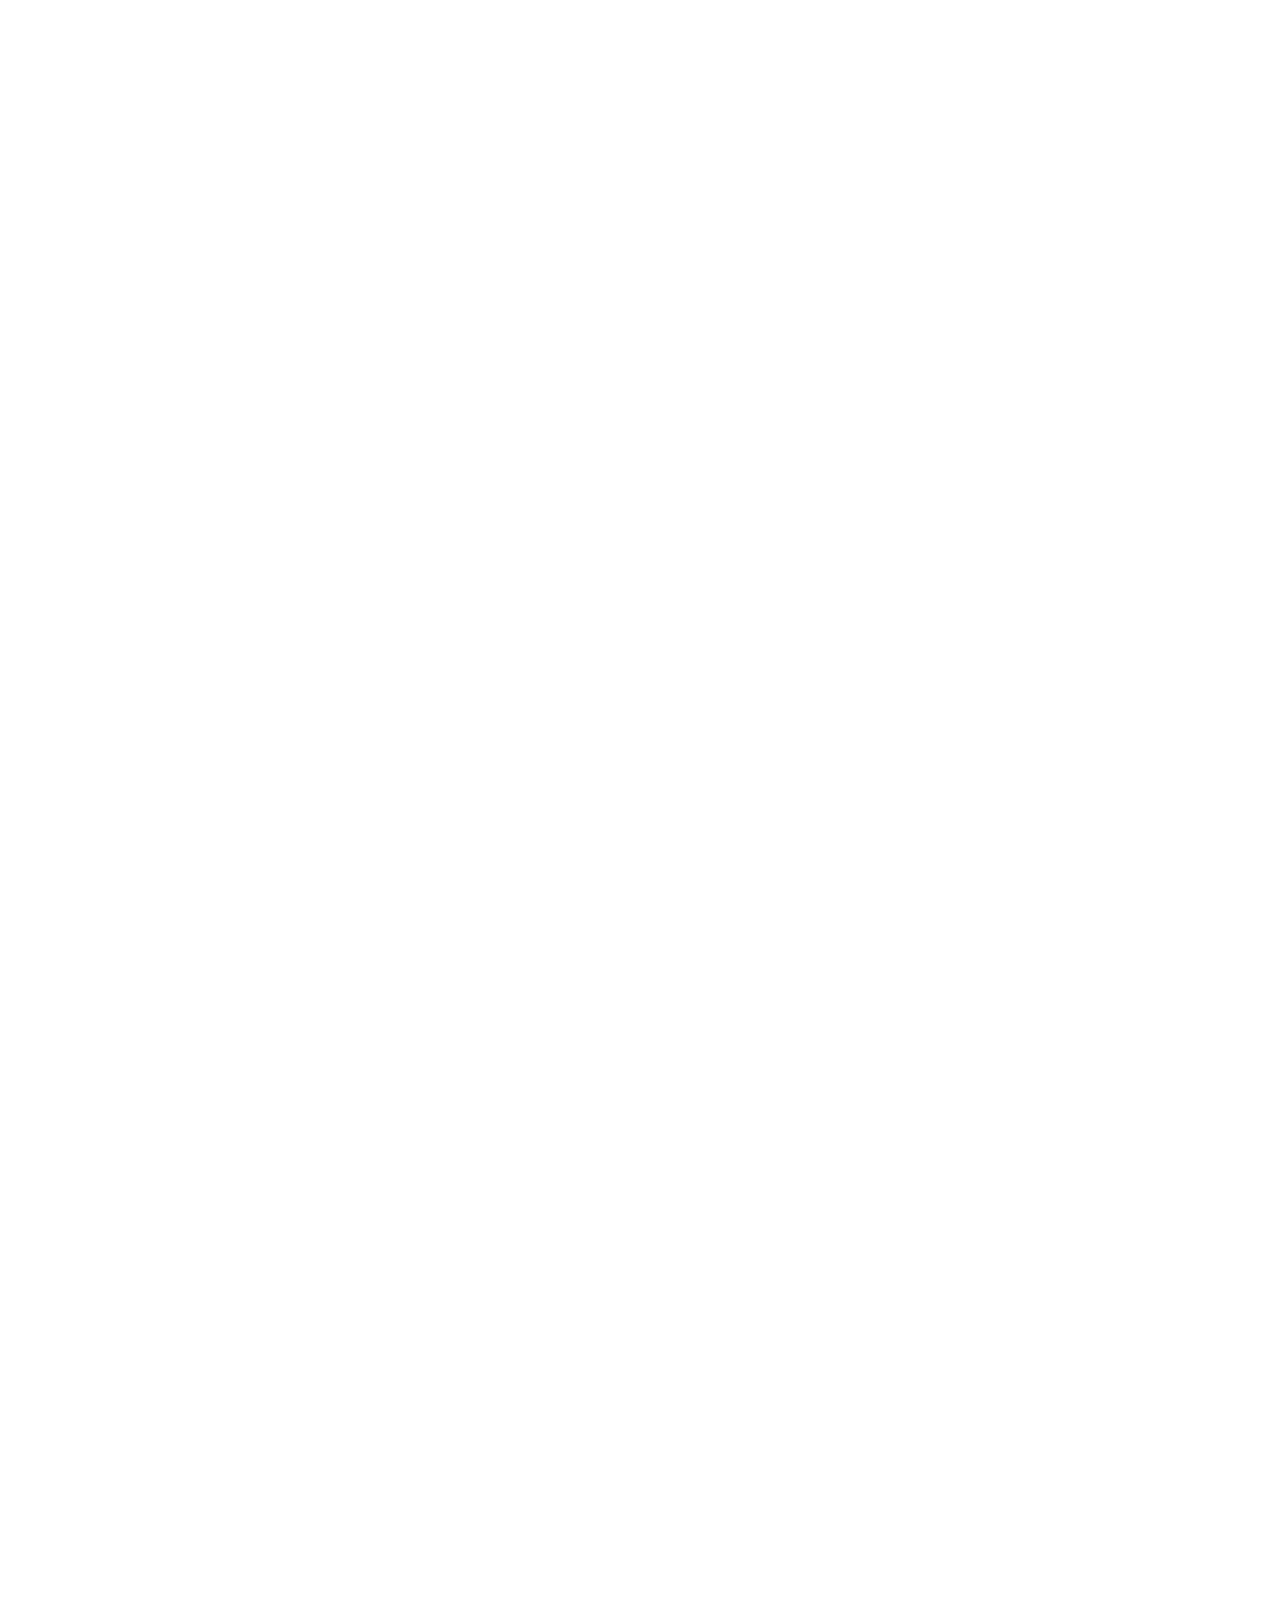
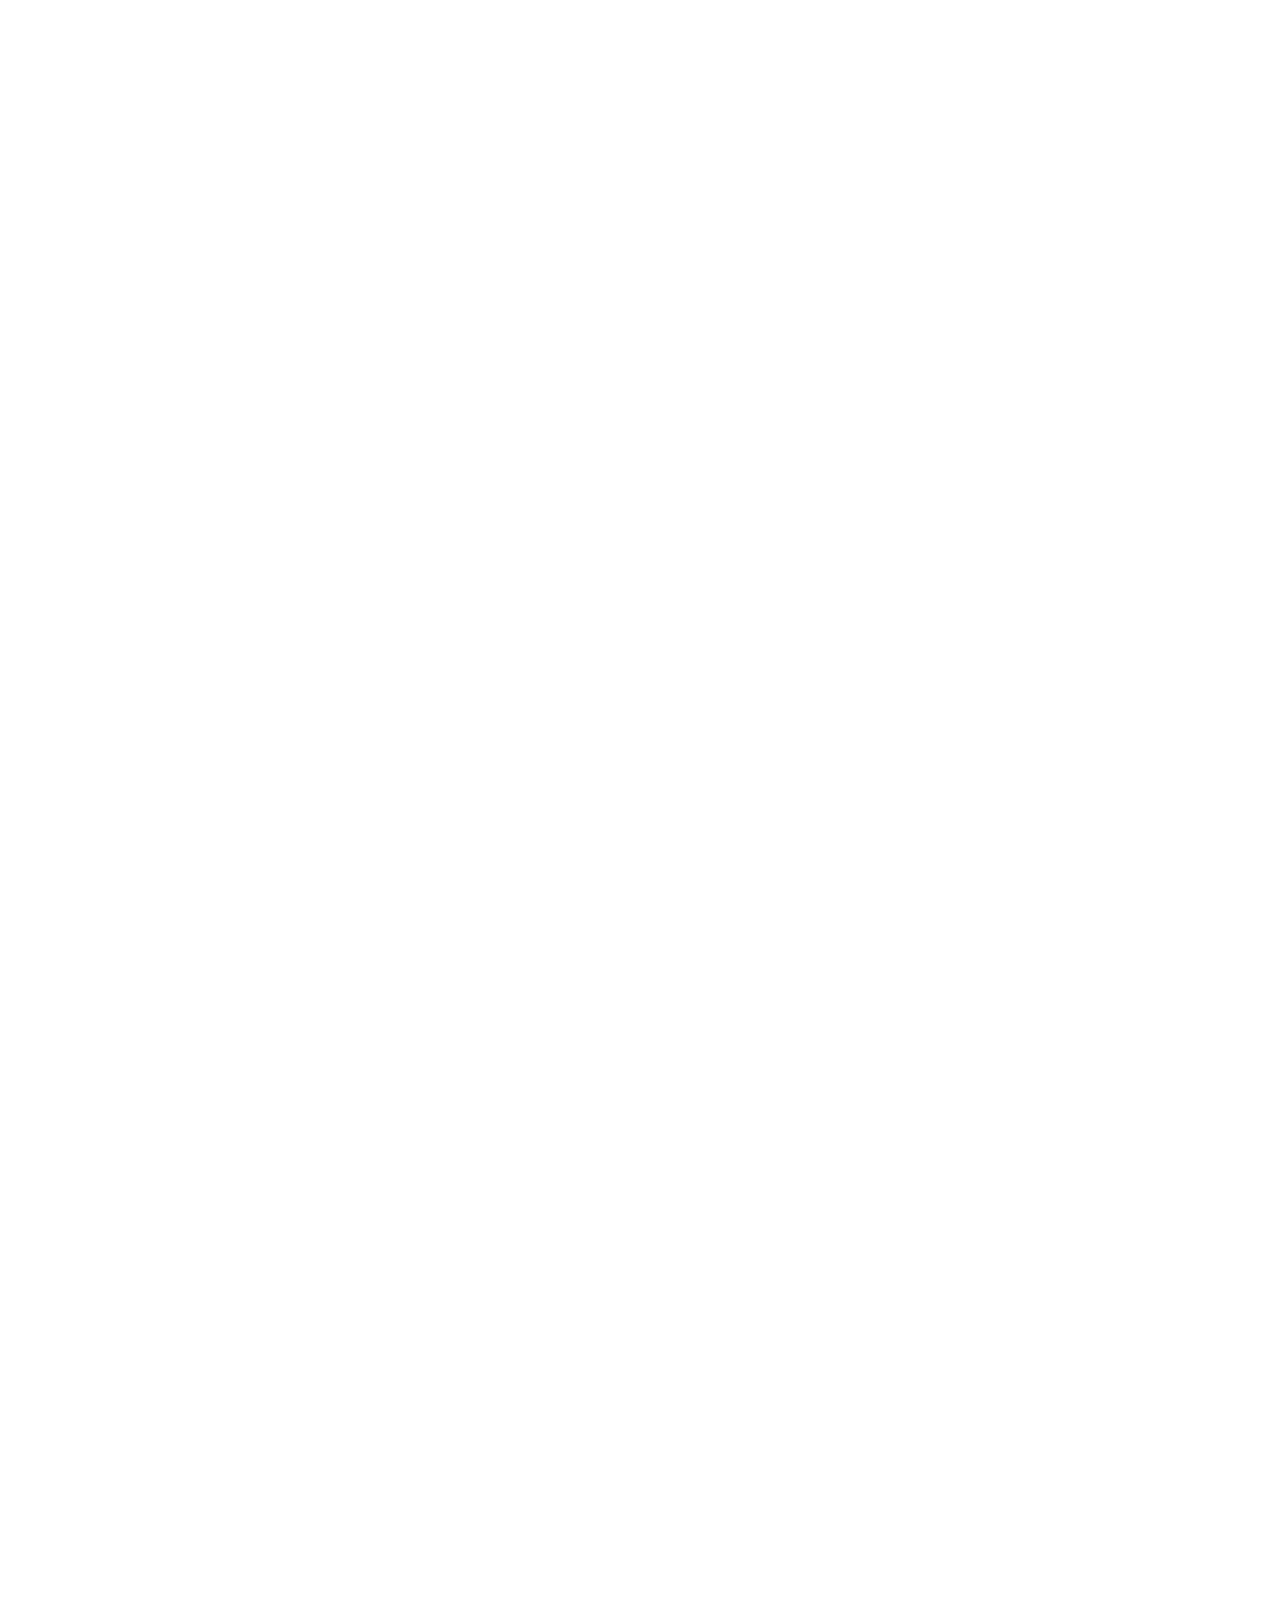
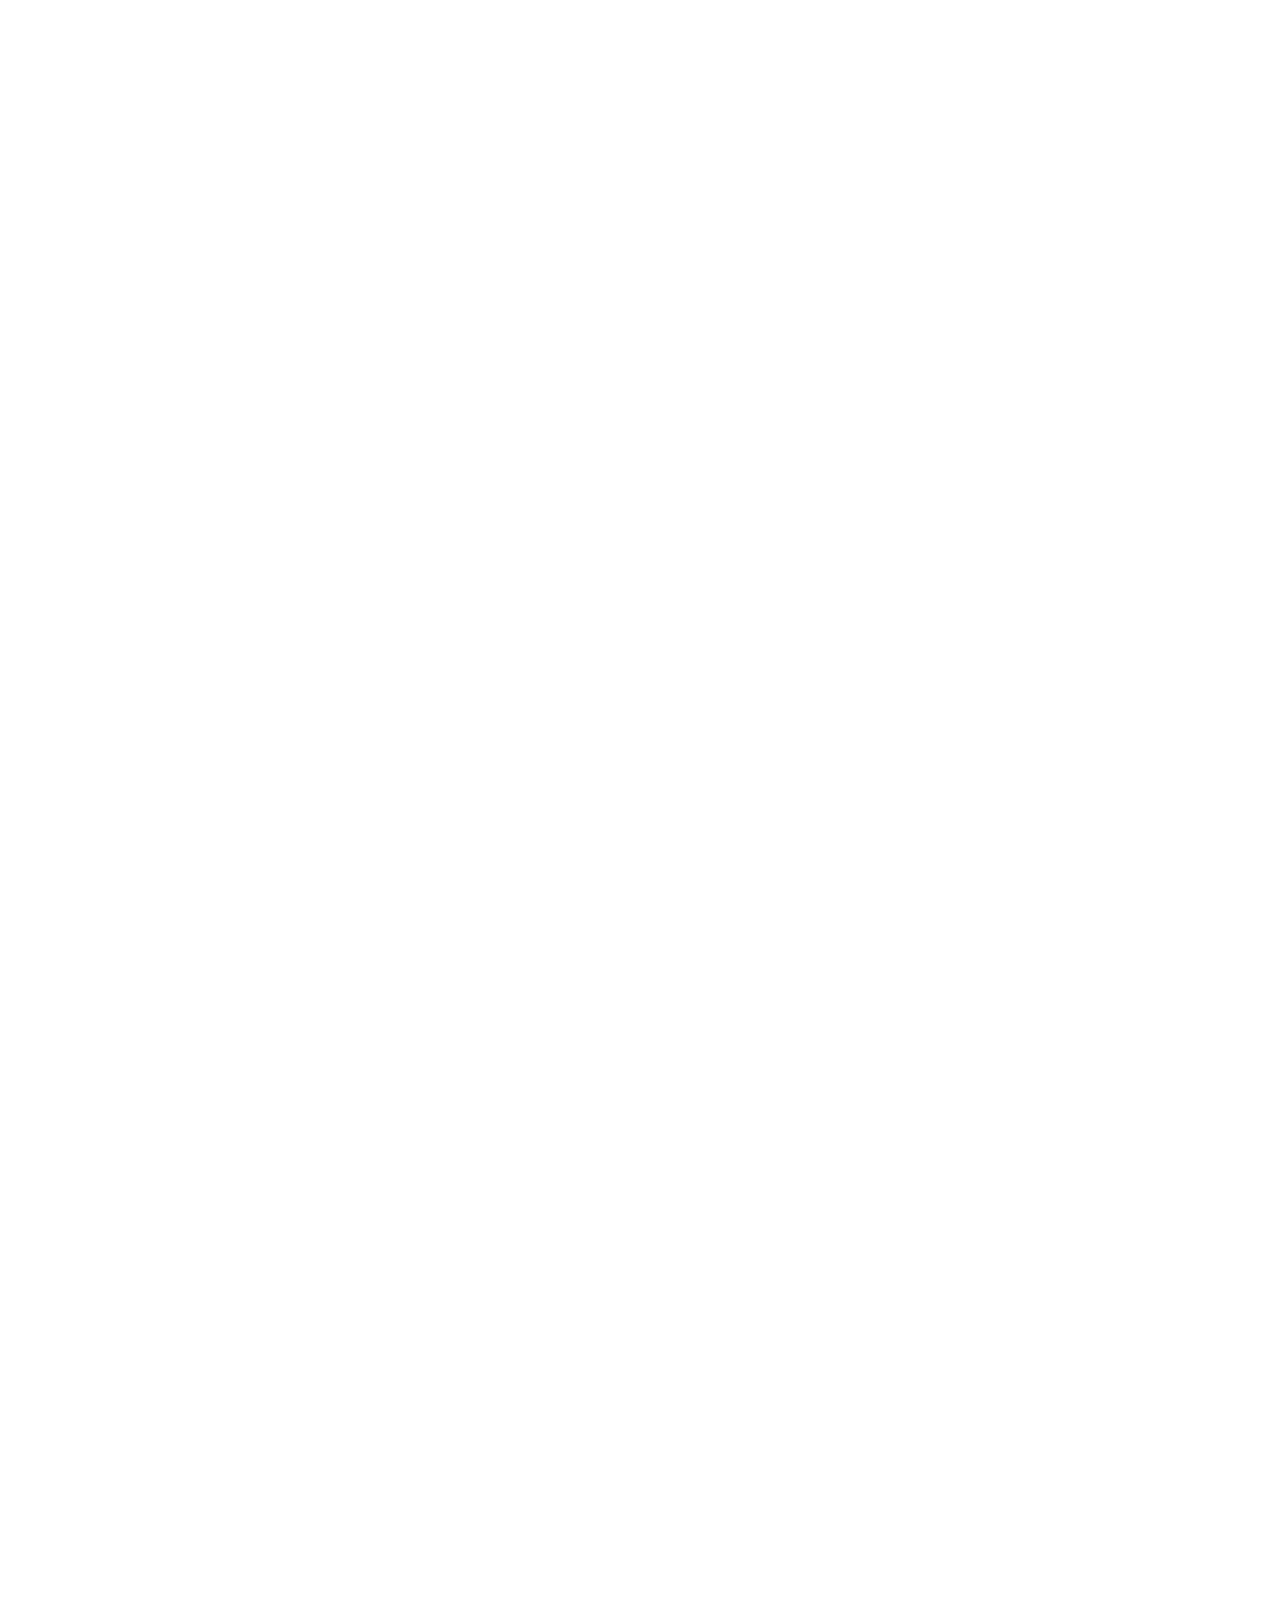
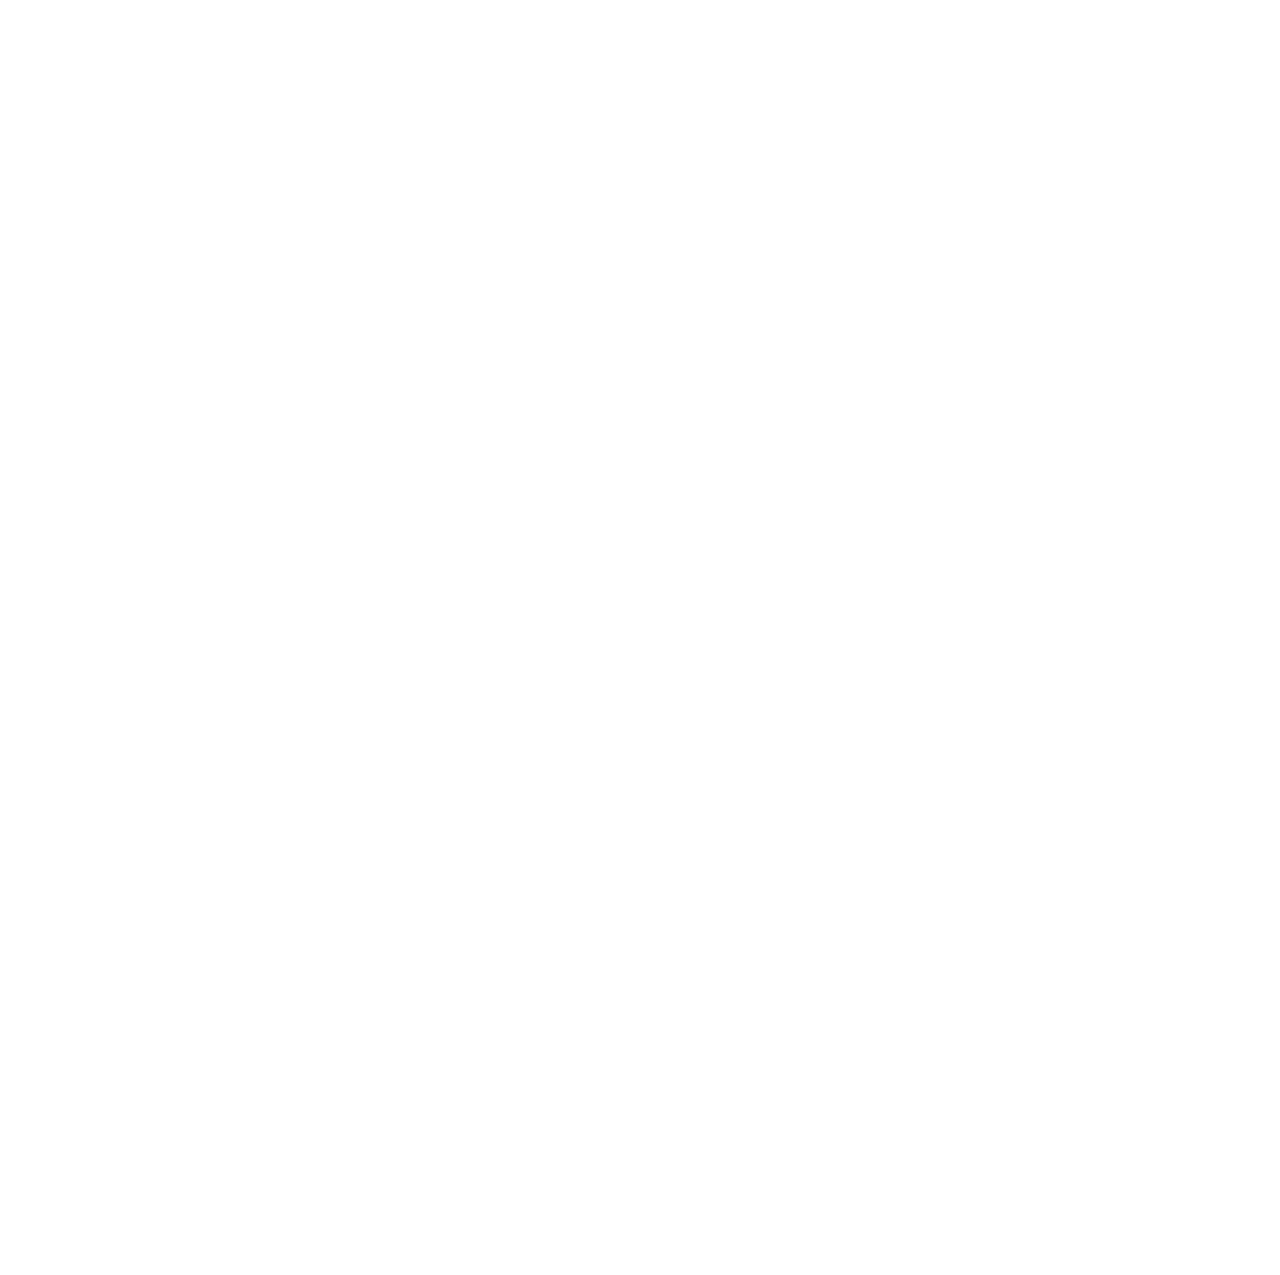
==== commit 32bb0417: "Commit6.2" ====
--- a/index.html
+++ b/index.html
@@ -55,19 +55,12 @@
                 </button>
                 <div class="collapse navbar-collapse" id="navbarCollapse">
                     <div class="navbar-nav mx-auto py-0">
-                        <a href="index.html" class="nav-item nav-link active">Home</a>
-                        <a href="about.html" class="nav-item nav-link">About</a>
-                        <a href="service.html" class="nav-item nav-link">Service</a>
-                        <a href="project.html" class="nav-item nav-link">Project</a>
-                        <div class="nav-item dropdown">
-                            <a href="#" class="nav-link dropdown-toggle" data-bs-toggle="dropdown">Pages</a>
-                            <div class="dropdown-menu m-0">
-                                <a href="team.html" class="dropdown-item">Our Team</a>
-                                <a href="testimonial.html" class="dropdown-item">Testimonial</a>
-                                <a href="404.html" class="dropdown-item">404 Page</a>
-                            </div>
-                        </div>
-                        <a href="contact.html" class="nav-item nav-link">Contact</a>
+                        <a href="index.html" class="nav-item nav-link active">Inicio</a>
+                        <a href="about.html" class="nav-item nav-link">Nosotros</a>
+                        <a href="productos.html" class="nav-item nav-link">Productos</a>
+                        <a href="comentarios.html" class="nav-item nav-link">Comentarios</a>
+                        <a href="ubicacion.html" class="nav-item nav-link">Ubicación</a>
+                        <a href="contact.html" class="nav-item nav-link">Contacto</a>
                     </div>
                     <a href="" class="btn rounded-pill py-2 px-4 ms-3 d-none d-lg-block">Get Started</a>
                 </div>
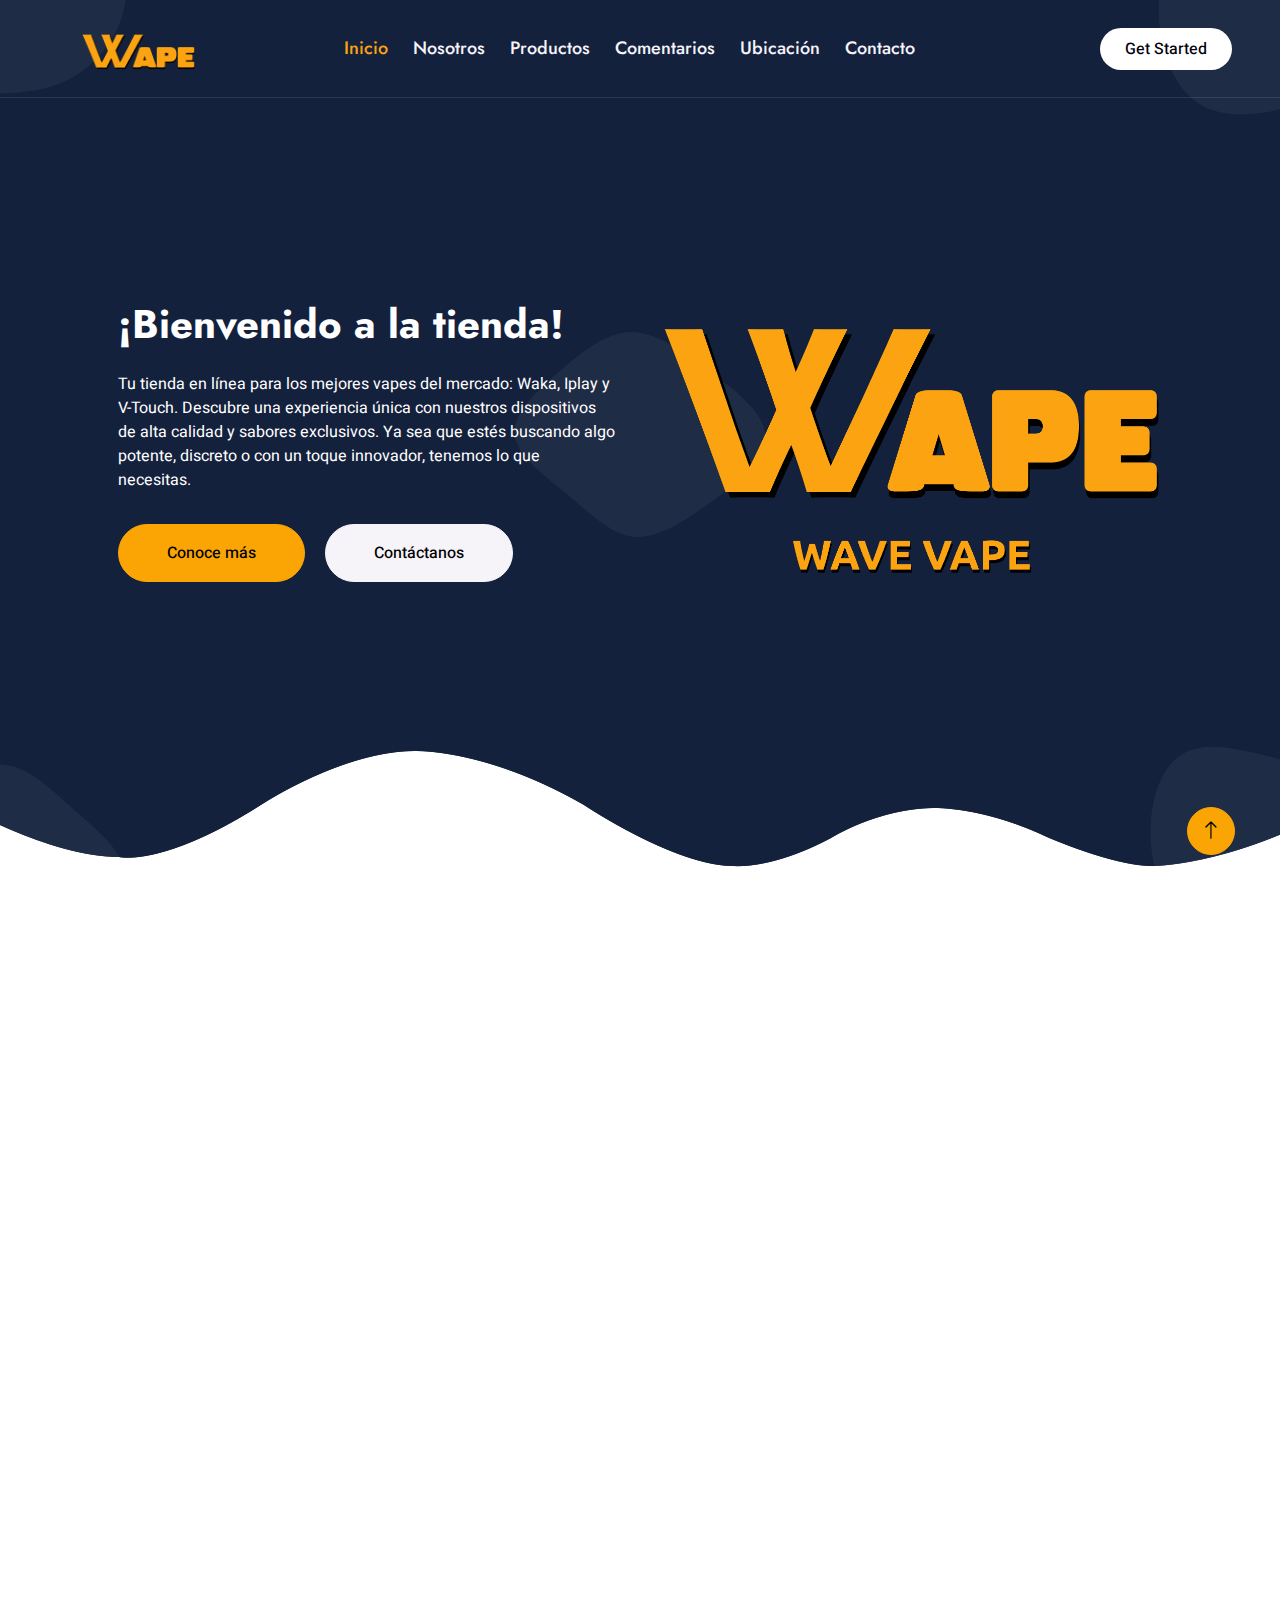
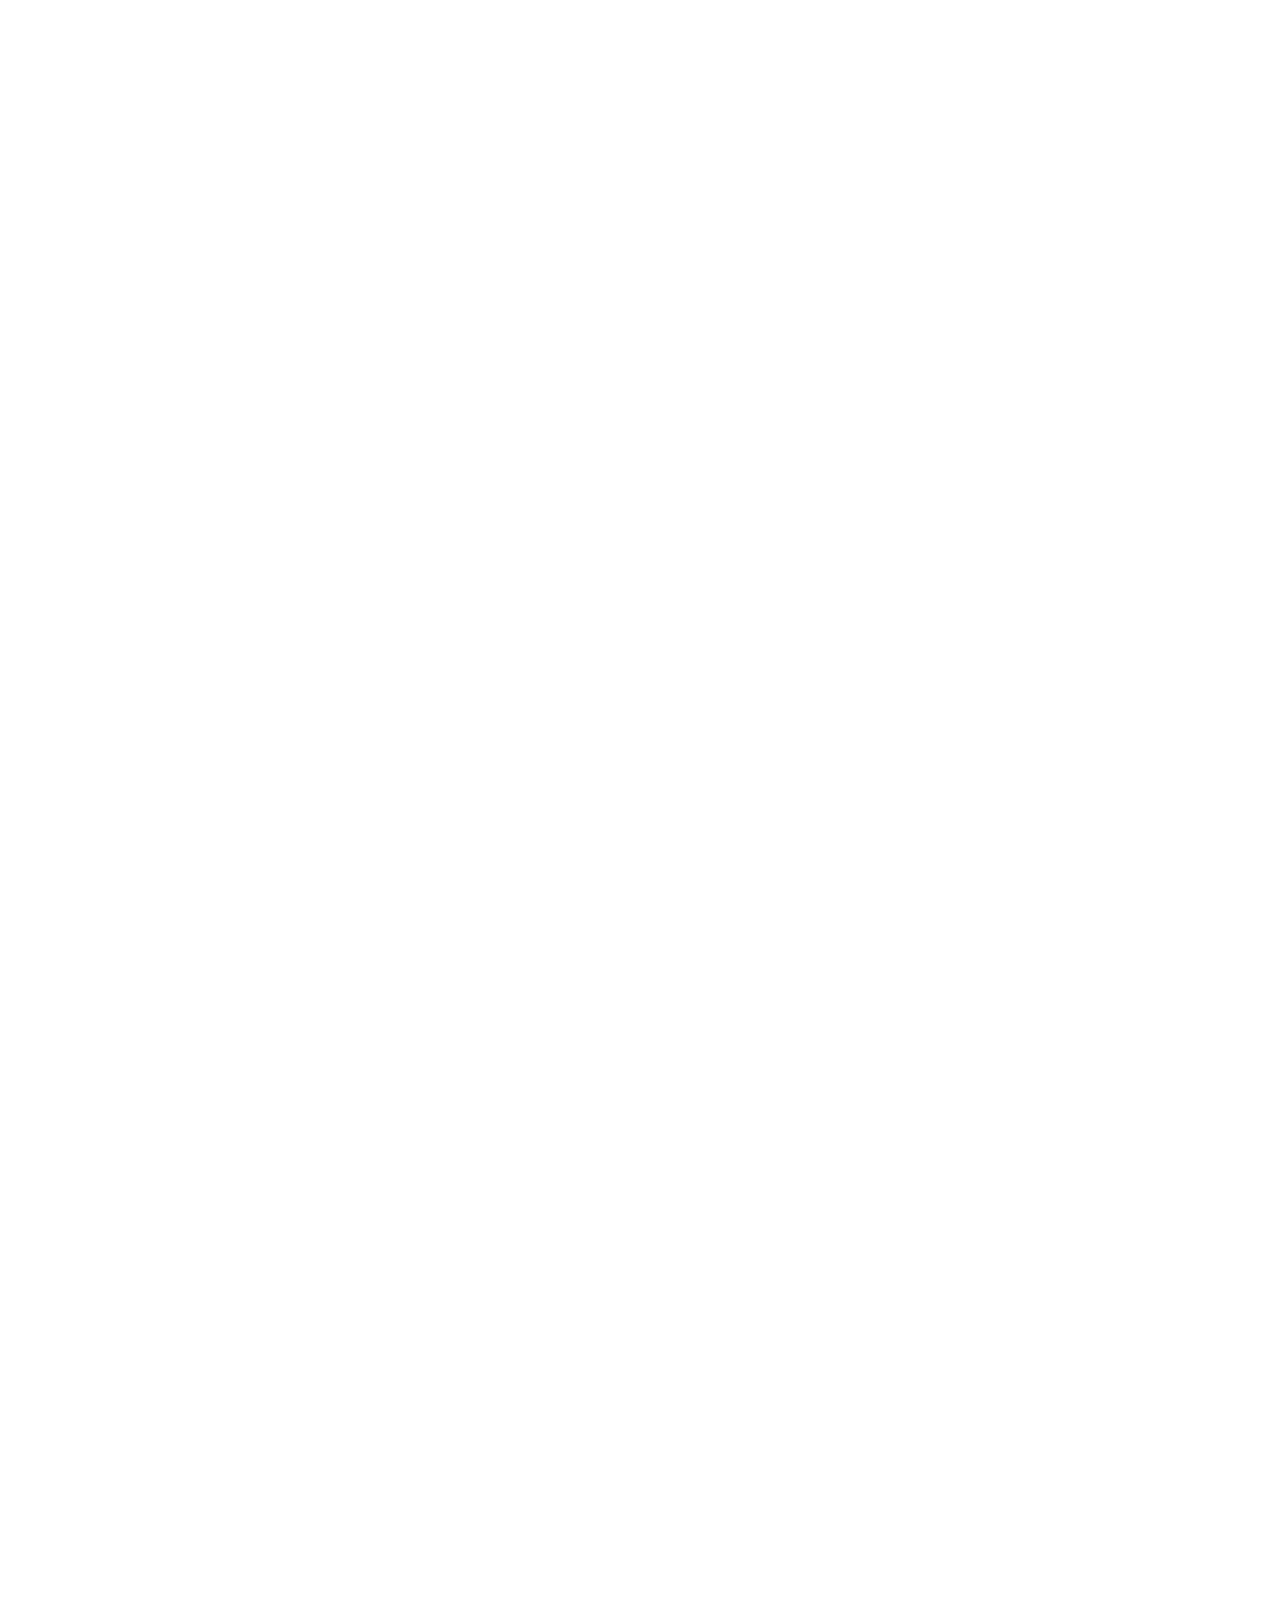
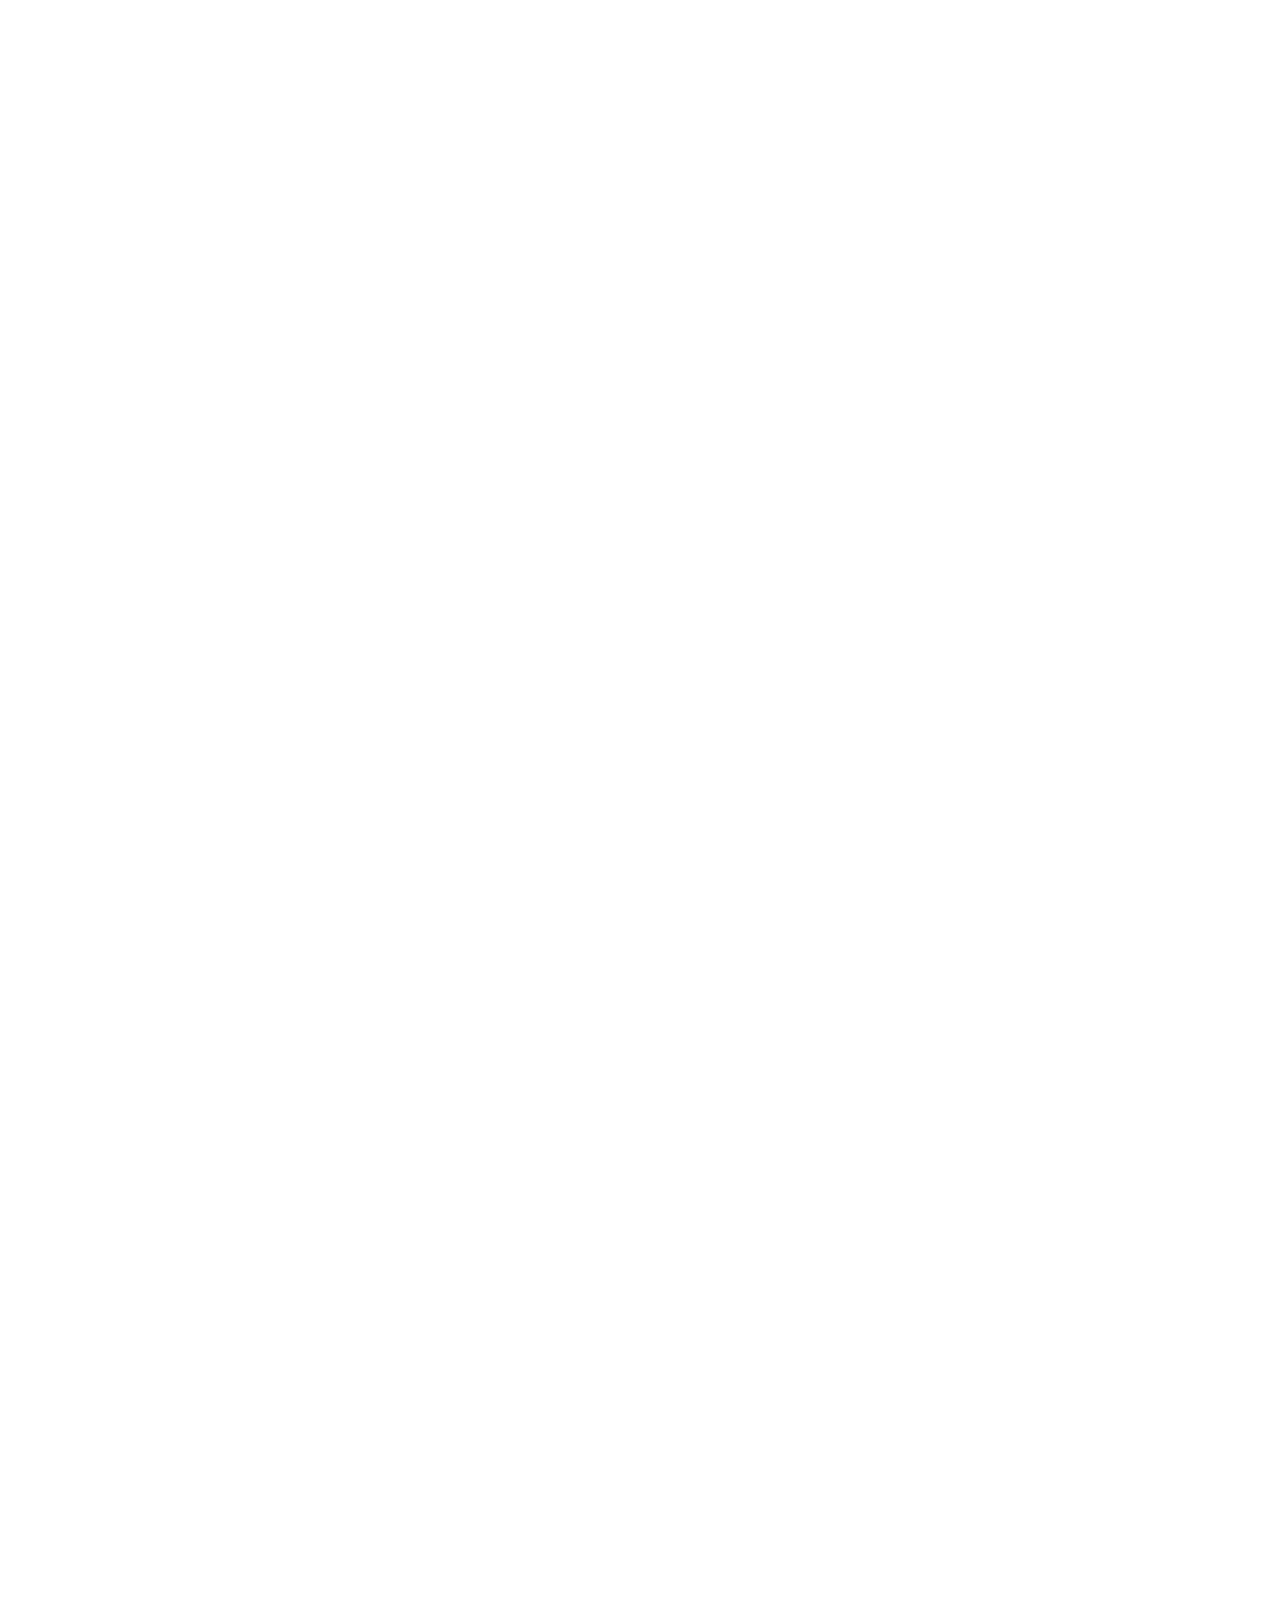
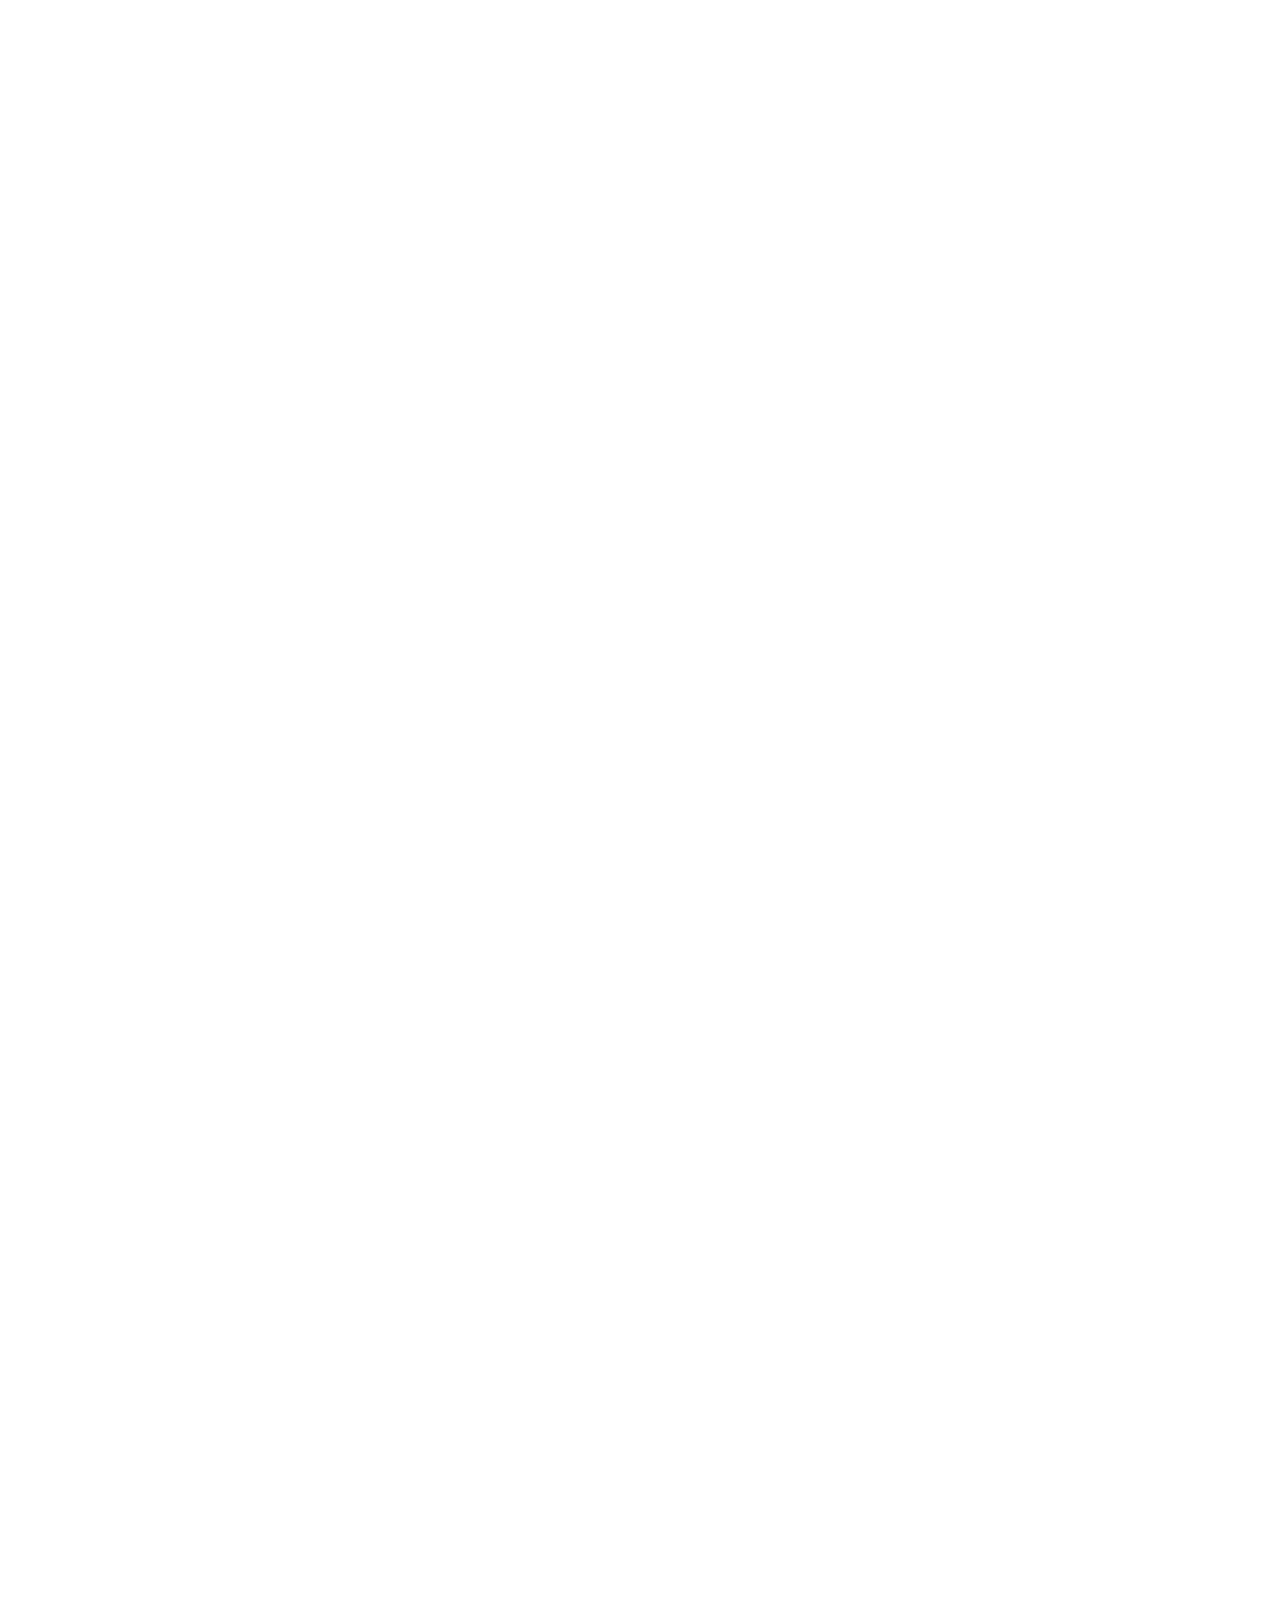
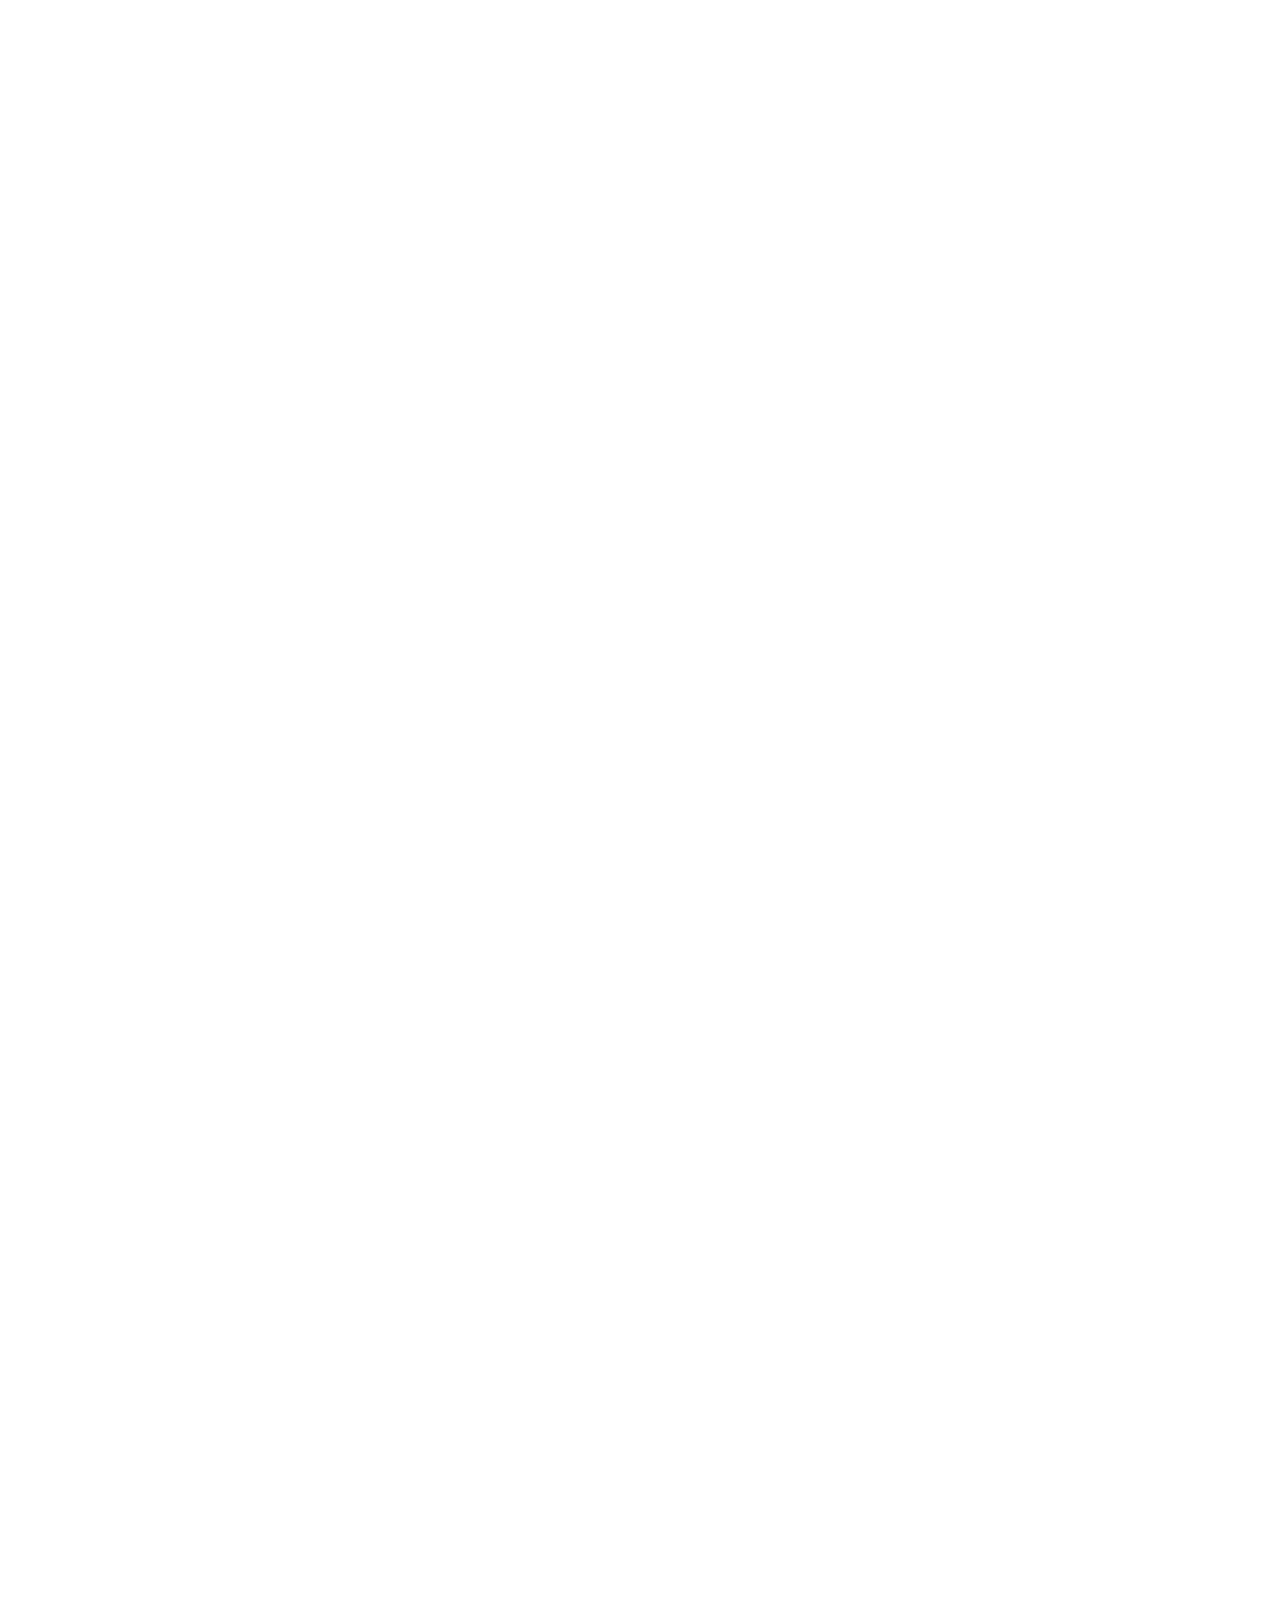
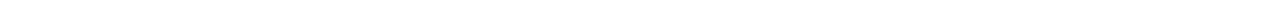
==== commit 7c843c69: "cambiosIndex" ====
--- a/index.html
+++ b/index.html
@@ -71,9 +71,11 @@
                     <div class="row g-5 align-items-end">
                         <div class="col-lg-6 text-center text-lg-start">
                             <h1 class="text-white mb-4 animated slideInDown">¡Bienvenido a la tienda!</h1>
-                            <p class="text-white pb-3 animated slideInDown">Tempor rebum no at dolore lorem clita rebum rebum ipsum rebum stet dolor sed justo kasd. Ut dolor sed magna dolor sea diam. Sit diam sit justo amet ipsum vero ipsum clita lorem</p>
-                            <a href="" class="btn btn-secondary py-sm-3 px-sm-5 rounded-pill me-3 animated slideInLeft">Read More</a>
-                            <a href="" class="btn btn-light py-sm-3 px-sm-5 rounded-pill animated slideInRight">Contact Us</a>
+                            <p class="text-white pb-3 animated slideInDown">Tu tienda en línea para los mejores vapes del mercado: Waka, Iplay y V-Touch. 
+                                Descubre una experiencia única con nuestros dispositivos de alta calidad y 
+                                sabores exclusivos. Ya sea que estés buscando algo potente, discreto o con un toque innovador, tenemos lo que necesitas.</p>
+                            <a href="" class="btn btn-secondary py-sm-3 px-sm-5 rounded-pill me-3 animated slideInLeft">Conoce más</a>
+                            <a href="" class="btn btn-light py-sm-3 px-sm-5 rounded-pill animated slideInRight">Contáctanos</a>
                         </div>
                         <div class="col-lg-6 text-center text-lg-start">
                             <img class="img-fluid animated zoomIn" src="img/marca/LOGOPRINCIPAL.png" alt="">
@@ -93,21 +95,21 @@
                         <div class="feature-item bg-light rounded text-center p-4">
                             <i class="fa fa-3x fa-globe text-primary mb-4"></i>
                             <h5 class="mb-3">Mision</h5>
-                            <p class="m-0">Erat ipsum justo amet duo et elitr dolor, est duo duo eos lorem sed diam stet diam sed stet lorem.</p>
+                            <p class="m-0">En Wave Vape, nuestra misión es ofrecer una experiencia de vapeo excepcional, segura y accesible para todos. Brindamos productos de calidad, con una variedad de sabores y dispositivos innovadores que satisfacen las necesidades de nuestros clientes, fomentando una comunidad consciente y responsable en el uso de alternativas al tabaco.</p>
                         </div>
                     </div>
                     <div class="col-lg-4 wow fadeInUp" data-wow-delay="0.3s">
                         <div class="feature-item bg-light rounded text-center p-4">
                             <i class="fa fa-3x fa-eye text-primary mb-4"></i>
                             <h5 class="mb-3">Vision</h5>
-                            <p class="m-0">Erat ipsum justo amet duo et elitr dolor, est duo duo eos lorem sed diam stet diam sed stet lorem.</p>
+                            <p class="m-0">Ser líderes en el mercado global de vapeo, reconocidos por nuestra excelencia en productos, innovación constante y compromiso con la salud y el bienestar de nuestros usuarios. Aspiramos a transformar la percepción del vapeo, estableciendo nuevos estándares en seguridad, tecnología y sostenibilidad.</p>
                         </div>
                     </div>
                     <div class="col-lg-4 wow fadeInUp" data-wow-delay="0.5s">
                         <div class="feature-item bg-light rounded text-center p-4">
                             <i class="fa fa-3x fa-bullseye text-primary mb-4"></i>
                             <h5 class="mb-3">Objetivo</h5>
-                            <p class="m-0">Erat ipsum justo amet duo et elitr dolor, est duo duo eos lorem sed diam stet diam sed stet lorem.</p>
+                            <p class="m-0">Nuestro objetivo es proporcionar una gama de productos que combine tecnología de vanguardia con un diseño moderno, asegurando una experiencia personalizada para cada usuario. Queremos ser la primera opción para quienes buscan calidad, seguridad y estilo en sus dispositivos de vapeo, a la vez que educamos sobre el uso responsable y consciente.</p>
                         </div>
                     </div>
                 </div>
@@ -122,39 +124,13 @@
                 <div class="row g-5 align-items-center">
                     <div class="col-lg-6 wow fadeInUp" data-wow-delay="0.1s">
                         <p class="section-title text-secondary">About Us<span></span></p>
-                        <h1 class="mb-5">#1 Digital solution with 10 years of experience</h1>
-                        <p class="mb-4">Diam dolor diam ipsum et tempor sit. Aliqu diam amet diam et eos labore. Clita erat ipsum et lorem et sit, sed stet no labore lorem sit clita duo justo eirmod magna dolore erat amet</p>
-                        <div class="skill mb-4">
-                            <div class="d-flex justify-content-between">
-                                <p class="mb-2">Digital Marketing</p>
-                                <p class="mb-2">85%</p>
-                            </div>
-                            <div class="progress">
-                                <div class="progress-bar bg-primary" role="progressbar" aria-valuenow="85" aria-valuemin="0" aria-valuemax="100"></div>
-                            </div>
-                        </div>
-                        <div class="skill mb-4">
-                            <div class="d-flex justify-content-between">
-                                <p class="mb-2">SEO & Backlinks</p>
-                                <p class="mb-2">90%</p>
-                            </div>
-                            <div class="progress">
-                                <div class="progress-bar bg-secondary" role="progressbar" aria-valuenow="90" aria-valuemin="0" aria-valuemax="100"></div>
-                            </div>
-                        </div>
-                        <div class="skill mb-4">
-                            <div class="d-flex justify-content-between">
-                                <p class="mb-2">Design & Development</p>
-                                <p class="mb-2">95%</p>
-                            </div>
-                            <div class="progress">
-                                <div class="progress-bar bg-dark" role="progressbar" aria-valuenow="95" aria-valuemin="0" aria-valuemax="100"></div>
-                            </div>
-                        </div>
+                        <h1 class="mb-5">Líder en tecnología de vapes electrónicos</h1>
+                        <p class="mb-4">Descubre la excelencia en vaping con Waka, el líder en soluciones electrónicas. Con una década de innovación y calidad, Waka te ofrece una experiencia inigualable con un diseño moderno y tecnología avanzada que realza cada inhalación. Disfruta de sabores vibrantes y una comodidad sin precedentes en cada calada.</p>
+                        
                         <a href="" class="btn btn-primary py-sm-3 px-sm-5 rounded-pill mt-3">Read More</a>
                     </div>
                     <div class="col-lg-6">
-                        <img class="img-fluid wow zoomIn" data-wow-delay="0.5s" src="img/about.png">
+                        <img class="img-fluid wow zoomIn" data-wow-delay="0.5s" src="img/img_fondos/1-Photoroom.png">
                     </div>
                 </div>
             </div>
@@ -196,68 +172,56 @@
         <div class="container-xxl py-5">
             <div class="container py-5 px-lg-5">
                 <div class="wow fadeInUp" data-wow-delay="0.1s">
-                    <p class="section-title text-secondary justify-content-center"><span></span>Our Services<span></span></p>
-                    <h1 class="text-center mb-5">What Solutions We Provide</h1>
+                    <p class="section-title text-secondary justify-content-center"><span></span>Mas vendidos<span></span></p>
+                    <h1 class="text-center mb-5">!Conoce los productos que prefieren nuestros clientes!</h1>
                 </div>
                 <div class="row g-4">
                     <div class="col-lg-4 col-md-6 wow fadeInUp" data-wow-delay="0.1s">
-                        <div class="service-item d-flex flex-column text-center rounded">
-                            <div class="service-icon flex-shrink-0">
-                                <i class="fa fa-search fa-2x"></i>
-                            </div>
-                            <h5 class="mb-3">SEO Optimization</h5>
-                            <p class="m-0">Erat ipsum justo amet duo et elitr dolor, est duo duo eos lorem sed diam stet diam sed stet lorem.</p>
-                            <a class="btn btn-square" href=""><i class="fa fa-arrow-right"></i></a>
+                        <div class="service-item d-flex flex-column text-center rounded card" style="width: 18rem;">
+                            <img src="img/vape3.jpeg" class="card-img-top" alt="Vape electrónico 1">
+                            <h5 class="mt-3">Vape Platino</h5>
+                            <p class="m-0 mb-2">$100</p>
+                            <a class="btn btn-custom" href="">Comprar ahora</a>
                         </div>
                     </div>
                     <div class="col-lg-4 col-md-6 wow fadeInUp" data-wow-delay="0.3s">
-                        <div class="service-item d-flex flex-column text-center rounded">
-                            <div class="service-icon flex-shrink-0">
-                                <i class="fa fa-laptop-code fa-2x"></i>
-                            </div>
-                            <h5 class="mb-3">Web Design</h5>
-                            <p class="m-0">Erat ipsum justo amet duo et elitr dolor, est duo duo eos lorem sed diam stet diam sed stet lorem.</p>
-                            <a class="btn btn-square" href=""><i class="fa fa-arrow-right"></i></a>
+                        <div class="service-item d-flex flex-column text-center rounded card" style="width: 18rem;">
+                            <img src="img/vape3.jpeg" class="card-img-top" alt="Vape electrónico 1">
+                            <h5 class="mt-3">Vape Platino</h5>
+                            <p class="m-0 mb-2">$100</p>
+                            <a class="btn btn-custom" href="">Comprar ahora</a>
                         </div>
                     </div>
                     <div class="col-lg-4 col-md-6 wow fadeInUp" data-wow-delay="0.5s">
-                        <div class="service-item d-flex flex-column text-center rounded">
-                            <div class="service-icon flex-shrink-0">
-                                <i class="fab fa-facebook-f fa-2x"></i>
-                            </div>
-                            <h5 class="mb-3">Social Media Marketing</h5>
-                            <p class="m-0">Erat ipsum justo amet duo et elitr dolor, est duo duo eos lorem sed diam stet diam sed stet lorem.</p>
-                            <a class="btn btn-square" href=""><i class="fa fa-arrow-right"></i></a>
+                        <div class="service-item d-flex flex-column text-center rounded card" style="width: 18rem;">
+                            <img src="img/vape3.jpeg" class="card-img-top" alt="Vape electrónico 1">
+                            <h5 class="mt-3">Vape Platino</h5>
+                            <p class="m-0 mb-2">$100</p>
+                            <a class="btn btn-custom" href="">Comprar ahora</a>
                         </div>
                     </div>
                     <div class="col-lg-4 col-md-6 wow fadeInUp" data-wow-delay="0.1s">
-                        <div class="service-item d-flex flex-column text-center rounded">
-                            <div class="service-icon flex-shrink-0">
-                                <i class="fa fa-mail-bulk fa-2x"></i>
-                            </div>
-                            <h5 class="mb-3">Email Marketing</h5>
-                            <p class="m-0">Erat ipsum justo amet duo et elitr dolor, est duo duo eos lorem sed diam stet diam sed stet lorem.</p>
-                            <a class="btn btn-square" href=""><i class="fa fa-arrow-right"></i></a>
+                        <div class="service-item d-flex flex-column text-center rounded card" style="width: 18rem;">
+                            <img src="img/vape3.jpeg" class="card-img-top" alt="Vape electrónico 1">
+                            <h5 class="mt-3">Vape Platino</h5>
+                            <p class="m-0 mb-2">$100</p>
+                            <a class="btn btn-custom" href="">Comprar ahora</a>
                         </div>
                     </div>
                     <div class="col-lg-4 col-md-6 wow fadeInUp" data-wow-delay="0.3s">
-                        <div class="service-item d-flex flex-column text-center rounded">
-                            <div class="service-icon flex-shrink-0">
-                                <i class="fa fa-thumbs-up fa-2x"></i>
-                            </div>
-                            <h5 class="mb-3">PPC Advertising</h5>
-                            <p class="m-0">Erat ipsum justo amet duo et elitr dolor, est duo duo eos lorem sed diam stet diam sed stet lorem.</p>
-                            <a class="btn btn-square" href=""><i class="fa fa-arrow-right"></i></a>
+                        <div class="service-item d-flex flex-column text-center rounded card" style="width: 18rem;">
+                            <img src="img/vape3.jpeg" class="card-img-top" alt="Vape electrónico 1">
+                            <h5 class="mt-3">Vape Platino</h5>
+                            <p class="m-0 mb-2">$100</p>
+                            <a class="btn btn-custom" href="">Comprar ahora</a>
                         </div>
                     </div>
                     <div class="col-lg-4 col-md-6 wow fadeInUp" data-wow-delay="0.5s">
-                        <div class="service-item d-flex flex-column text-center rounded">
-                            <div class="service-icon flex-shrink-0">
-                                <i class="fab fa-android fa-2x"></i>
-                            </div>
-                            <h5 class="mb-3">App Development</h5>
-                            <p class="m-0">Erat ipsum justo amet duo et elitr dolor, est duo duo eos lorem sed diam stet diam sed stet lorem.</p>
-                            <a class="btn btn-square" href=""><i class="fa fa-arrow-right"></i></a>
+                        <div class="service-item d-flex flex-column text-center rounded card" style="width: 18rem;">
+                            <img src="img/vape3.jpeg" class="card-img-top" alt="Vape electrónico 1">
+                            <h5 class="mt-3">Vape Platino</h5>
+                            <p class="m-0 mb-2">$100</p>
+                            <a class="btn btn-custom" href="">Comprar ahora</a>
                         </div>
                     </div>
                 </div>
@@ -266,16 +230,17 @@
         <!-- Service End -->
 
 
-        <!-- Newsletter Start -->
+        <!-- EMPIEZA CORREO DE OFERTAS -->
         <div class="container-xxl bg-primary newsletter py-5 wow fadeInUp" data-wow-delay="0.1s">
             <div class="container py-5 px-lg-5">
                 <div class="row justify-content-center">
                     <div class="col-lg-7 text-center">
-                        <p class="section-title text-white justify-content-center"><span></span>Newsletter<span></span></p>
-                        <h1 class="text-center text-white mb-4">Stay Always In Touch</h1>
-                        <p class="text-white mb-4">Diam dolor diam ipsum et tempor sit. Aliqu diam amet diam et eos labore. Clita erat ipsum et lorem et sit sed stet lorem sit clita duo justo</p>
+                        <p class="section-title text-white justify-content-center"><span></span>No te quedes atras<span></span></p>
+                        <h2 class="text-center text-white mb-4 h1">¡Se el primero en saber de nuestras ofertas! </h2>
+                        <p class="text-white mb-4">No pierdas la oportunidad de acceder a promociones especiales y las últimas novedades de <strong>WapeVape</strong>. Mantente al día y disfruta de lo mejor en vapes electrónicos antes que nadie.</p>
+
                         <div class="position-relative w-100 mt-3">
-                            <input class="form-control border-0 rounded-pill w-100 ps-4 pe-5" type="text" placeholder="Enter Your Email" style="height: 48px;">
+                            <input class="form-control border-0 rounded-pill w-100 ps-4 pe-5" type="text" placeholder="Tu e-mail para recibir notificaciones" style="height: 48px;">
                             <button type="button" class="btn shadow-none position-absolute top-0 end-0 mt-1 me-2"><i class="fa fa-paper-plane text-primary fs-4"></i></button>
                         </div>
                     </div>
@@ -499,58 +464,57 @@
         <!-- Team End -->
         
 
-        <!-- Footer Start -->
-        <div class="container-fluid bg-primary text-light footer wow fadeIn" data-wow-delay="0.1s">
+         <!-- EMPIEZA FOOTER -->
+         <div class="container-fluid bg-primary text-light footer wow fadeIn" data-wow-delay="0.1s">
             <div class="container py-5 px-lg-5">
                 <div class="row g-5">
                     <div class="col-md-6 col-lg-3">
-                        <p class="section-title text-white h5 mb-4">Address<span></span></p>
-                        <p><i class="fa fa-map-marker-alt me-3"></i>123 Street, New York, USA</p>
-                        <p><i class="fa fa-phone-alt me-3"></i>+012 345 67890</p>
+                        <p class="section-title text-white h5 mb-4">Dirección<span></span></p>
+                        <p><i class="fa fa-map-marker-alt me-3"></i>Cosamaloapan, Veracruz</p>
+                        <p><i class="fa fa-phone-alt me-3"></i>288-888-1010</p>
                         <p><i class="fa fa-envelope me-3"></i>info@example.com</p>
                         <div class="d-flex pt-2">
                             <a class="btn btn-outline-light btn-social" href=""><i class="fab fa-twitter"></i></a>
                             <a class="btn btn-outline-light btn-social" href=""><i class="fab fa-facebook-f"></i></a>
                             <a class="btn btn-outline-light btn-social" href=""><i class="fab fa-instagram"></i></a>
-                            <a class="btn btn-outline-light btn-social" href=""><i class="fab fa-linkedin-in"></i></a>
                         </div>
                     </div>
                     <div class="col-md-6 col-lg-3">
-                        <p class="section-title text-white h5 mb-4">Quick Link<span></span></p>
-                        <a class="btn btn-link" href="">About Us</a>
-                        <a class="btn btn-link" href="">Contact Us</a>
-                        <a class="btn btn-link" href="">Privacy Policy</a>
-                        <a class="btn btn-link" href="">Terms & Condition</a>
-                        <a class="btn btn-link" href="">Career</a>
+                        <p class="section-title text-white h5 mb-4">Enlaces<span></span></p>
+                        <a class="btn btn-link" href="about.html">Nosotros</a>
+                        <a class="btn btn-link" href="contact.html">Contáctanos</a>
+                        <a class="btn btn-link" href="politica.html">Política de privacidad</a>
+                        <a class="btn btn-link" href="terminos.html">Terminos y condiciones</a>
+                        <a class="btn btn-link" href="ubicacion.html">Ubicación</a>
                     </div>
                     <div class="col-md-6 col-lg-3">
-                        <p class="section-title text-white h5 mb-4">Gallery<span></span></p>
+                        <p class="section-title text-white h5 mb-4">Vapes elec.<span></span></p>
                         <div class="row g-2">
                             <div class="col-4">
-                                <img class="img-fluid" src="img/portfolio-1.jpg" alt="Image">
+                                <img class="img-fluid" src="img/vape3.jpeg" alt="Vape electronico footer 1">
                             </div>
                             <div class="col-4">
-                                <img class="img-fluid" src="img/portfolio-2.jpg" alt="Image">
+                                <img class="img-fluid" src="img/vape2.png" alt="Vape electronico footer 2">
                             </div>
                             <div class="col-4">
-                                <img class="img-fluid" src="img/portfolio-3.jpg" alt="Image">
+                                <img class="img-fluid" src="img/vape3.jpeg" alt="Vape electronico footer 3">
                             </div>
                             <div class="col-4">
-                                <img class="img-fluid" src="img/portfolio-4.jpg" alt="Image">
+                                <img class="img-fluid" src="img/vape2.png" alt="Vape electronico footer 4">
                             </div>
                             <div class="col-4">
-                                <img class="img-fluid" src="img/portfolio-5.jpg" alt="Image">
+                                <img class="img-fluid" src="img/vape3.jpeg" alt="Vape electronico footer 5">
                             </div>
                             <div class="col-4">
-                                <img class="img-fluid" src="img/portfolio-6.jpg" alt="Image">
+                                <img class="img-fluid" src="img/vape2.png" alt="Vape electronico footer 6">
                             </div>
                         </div>
                     </div>
                     <div class="col-md-6 col-lg-3">
-                        <p class="section-title text-white h5 mb-4">Newsletter<span></span></p>
-                        <p>Lorem ipsum dolor sit amet elit. Phasellus nec pretium mi. Curabitur facilisis ornare velit non vulpu</p>
+                        <p class="section-title text-white h5 mb-4">Informate<span></span></p>
+                        <p>¡No te pierdas ninguno de nuestros productos!</p>
                         <div class="position-relative w-100 mt-3">
-                            <input class="form-control border-0 rounded-pill w-100 ps-4 pe-5" type="text" placeholder="Your Email" style="height: 48px;">
+                            <input class="form-control border-0 rounded-pill w-100 ps-4 pe-5" type="text" placeholder="example@gmail.com" style="height: 48px;">
                             <button type="button" class="btn shadow-none position-absolute top-0 end-0 mt-1 me-2"><i class="fa fa-paper-plane text-primary fs-4"></i></button>
                         </div>
                     </div>
@@ -560,26 +524,21 @@
                 <div class="copyright">
                     <div class="row">
                         <div class="col-md-6 text-center text-md-start mb-3 mb-md-0">
-                            &copy; <a class="border-bottom" href="#">Your Site Name</a>, All Right Reserved. 
-							
-							<!--/*** This template is free as long as you keep the footer author’s credit link/attribution link/backlink. If you'd like to use the template without the footer author’s credit link/attribution link/backlink, you can purchase the Credit Removal License from "https://htmlcodex.com/credit-removal". Thank you for your support. ***/-->
-							Designed By <a class="border-bottom" href="https://htmlcodex.com">HTML Codex</a><br><br>
-                            Distributed By a <a class="border-bottom" href="https://themewagon.com" target="_blank">ThemeWagon</a>
+                            &copy; <a class="border-bottom" href="index.html">WapeVape</a>, Todos los derechos reservados.
                         </div>
                         <div class="col-md-6 text-center text-md-end">
                             <div class="footer-menu">
-                                <a href="">Home</a>
-                                <a href="">Cookies</a>
-                                <a href="">Help</a>
-                                <a href="">FQAs</a>
-                            </div>
-                        </div>
-                    </div>
-                </div>
-            </div>
-        </div>
-        <!-- Footer End -->
-
+                                <a href="index.html">Inicio</a>
+                                <a href="contact.html">Contáctanos</a>
+                                <a href="ubicacion.html">Ubicación</a>
+                                <a href="comentarios.html">Comentarios</a>
+                            </div>
+                        </div>
+                    </div>
+                </div>
+            </div>
+        </div>
+        <!-- TERMINA FOOTER -->
 
         <!-- Back to Top -->
         <a href="#" class="btn btn-lg btn-secondary btn-lg-square back-to-top"><i class="bi bi-arrow-up"></i></a>
--- a/css/style.css
+++ b/css/style.css
@@ -317,7 +317,7 @@
 }
 
 
-/*** About ***/
+/*! About ***/
 .progress {
     height: 5px;
 }
@@ -617,4 +617,62 @@
 .footer .copyright a:hover,
 .footer .footer-menu a:hover {
     color: var(--naranja);
-}+}
+
+
+/*! ESTILOS PROPIOS */
+
+.btn-custom {
+    display: inline-block;
+    padding: 11px 20px;
+    font-size: 1rem;
+    font-weight: bold;
+    color: var(--Platino);
+    background-color: var(--OxfordAzul);
+    border: none;
+    border-radius: 5px;
+    text-align: center;
+    text-decoration: none;
+    transition: background-color 0.3s ease;
+}
+
+.btn-custom:hover {
+    background-color: var(--OxfordAzul);
+}
+
+@media (max-width: 767.98px) { /* Para dispositivos móviles */
+    .row {
+        display: flex;
+        flex-direction: column;
+        align-items: center; /* Asegura que los elementos estén centrados horizontalmente */
+    }
+
+    .col-lg-4, .col-md-6 {
+        width: 100%; /* Asegura que el elemento ocupe el 100% del ancho disponible */
+        display: flex;
+        justify-content: center; /* Centra la tarjeta dentro de la columna */
+    }
+
+    .service-item {
+        width: 90%; /* Ajusta el ancho de las tarjetas */
+        margin-bottom: 20px;
+    }
+}
+
+
+@media (min-width: 768px) and (max-width: 991.98px) { /* Para tablets */
+    .row {
+        display: flex;
+        flex-wrap: wrap;
+        justify-content: center;
+    }
+
+    .col-lg-4, .col-md-6 {
+        max-width: 50%;
+        flex: 0 0 50%;
+    }
+
+    .service-item {
+        margin-bottom: 20px;
+    }
+}
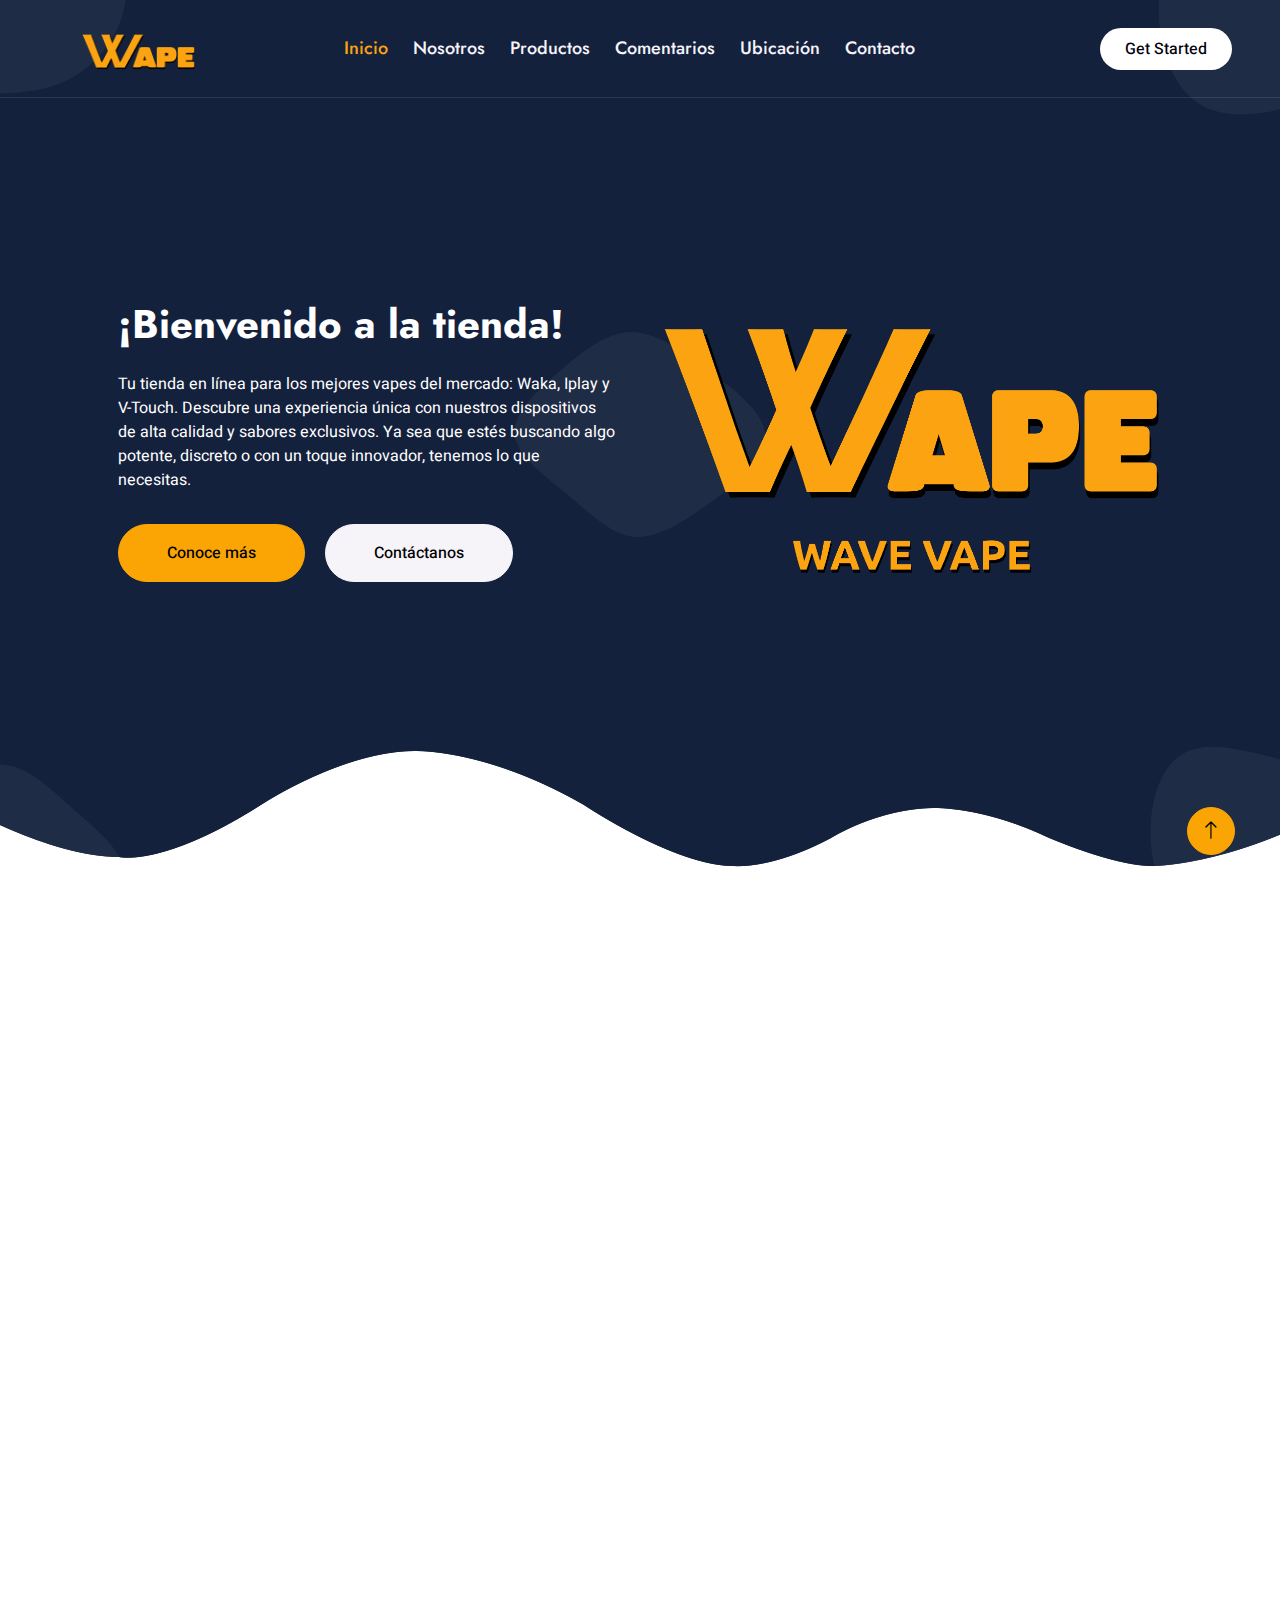
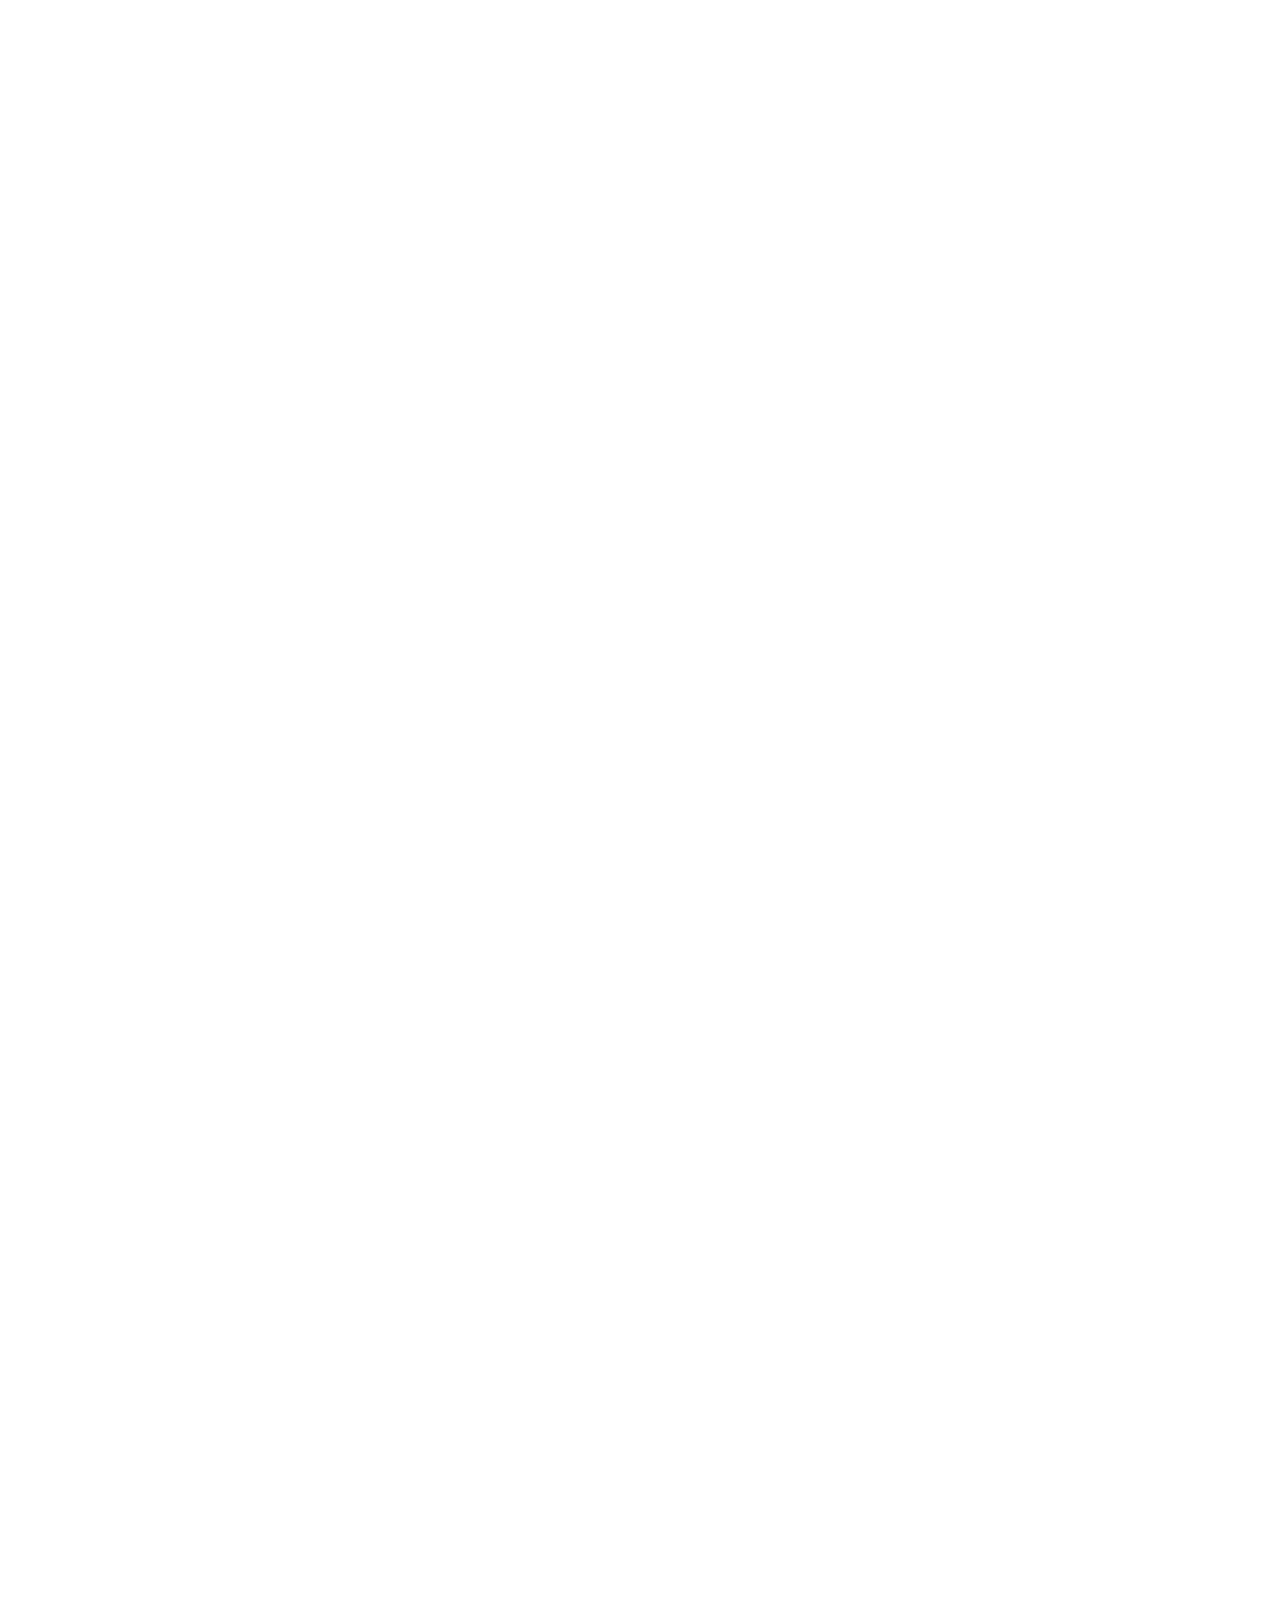
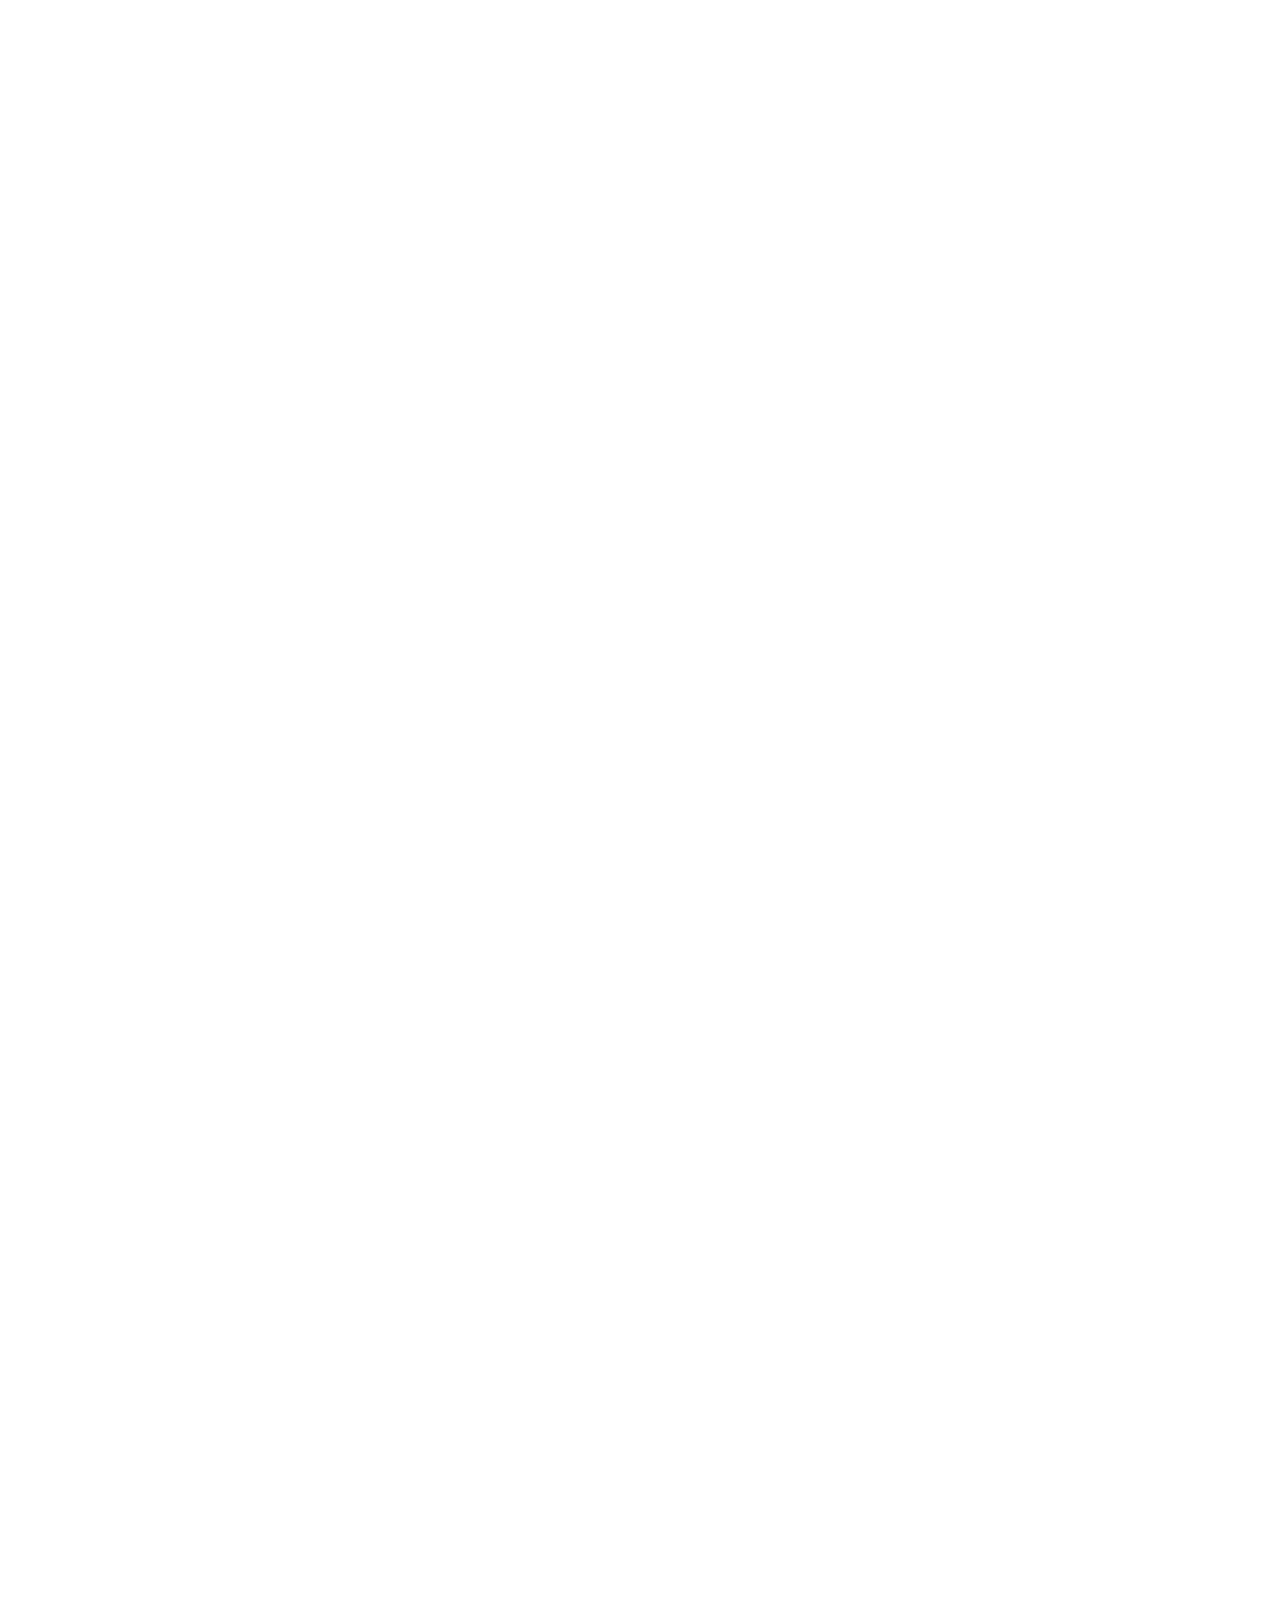
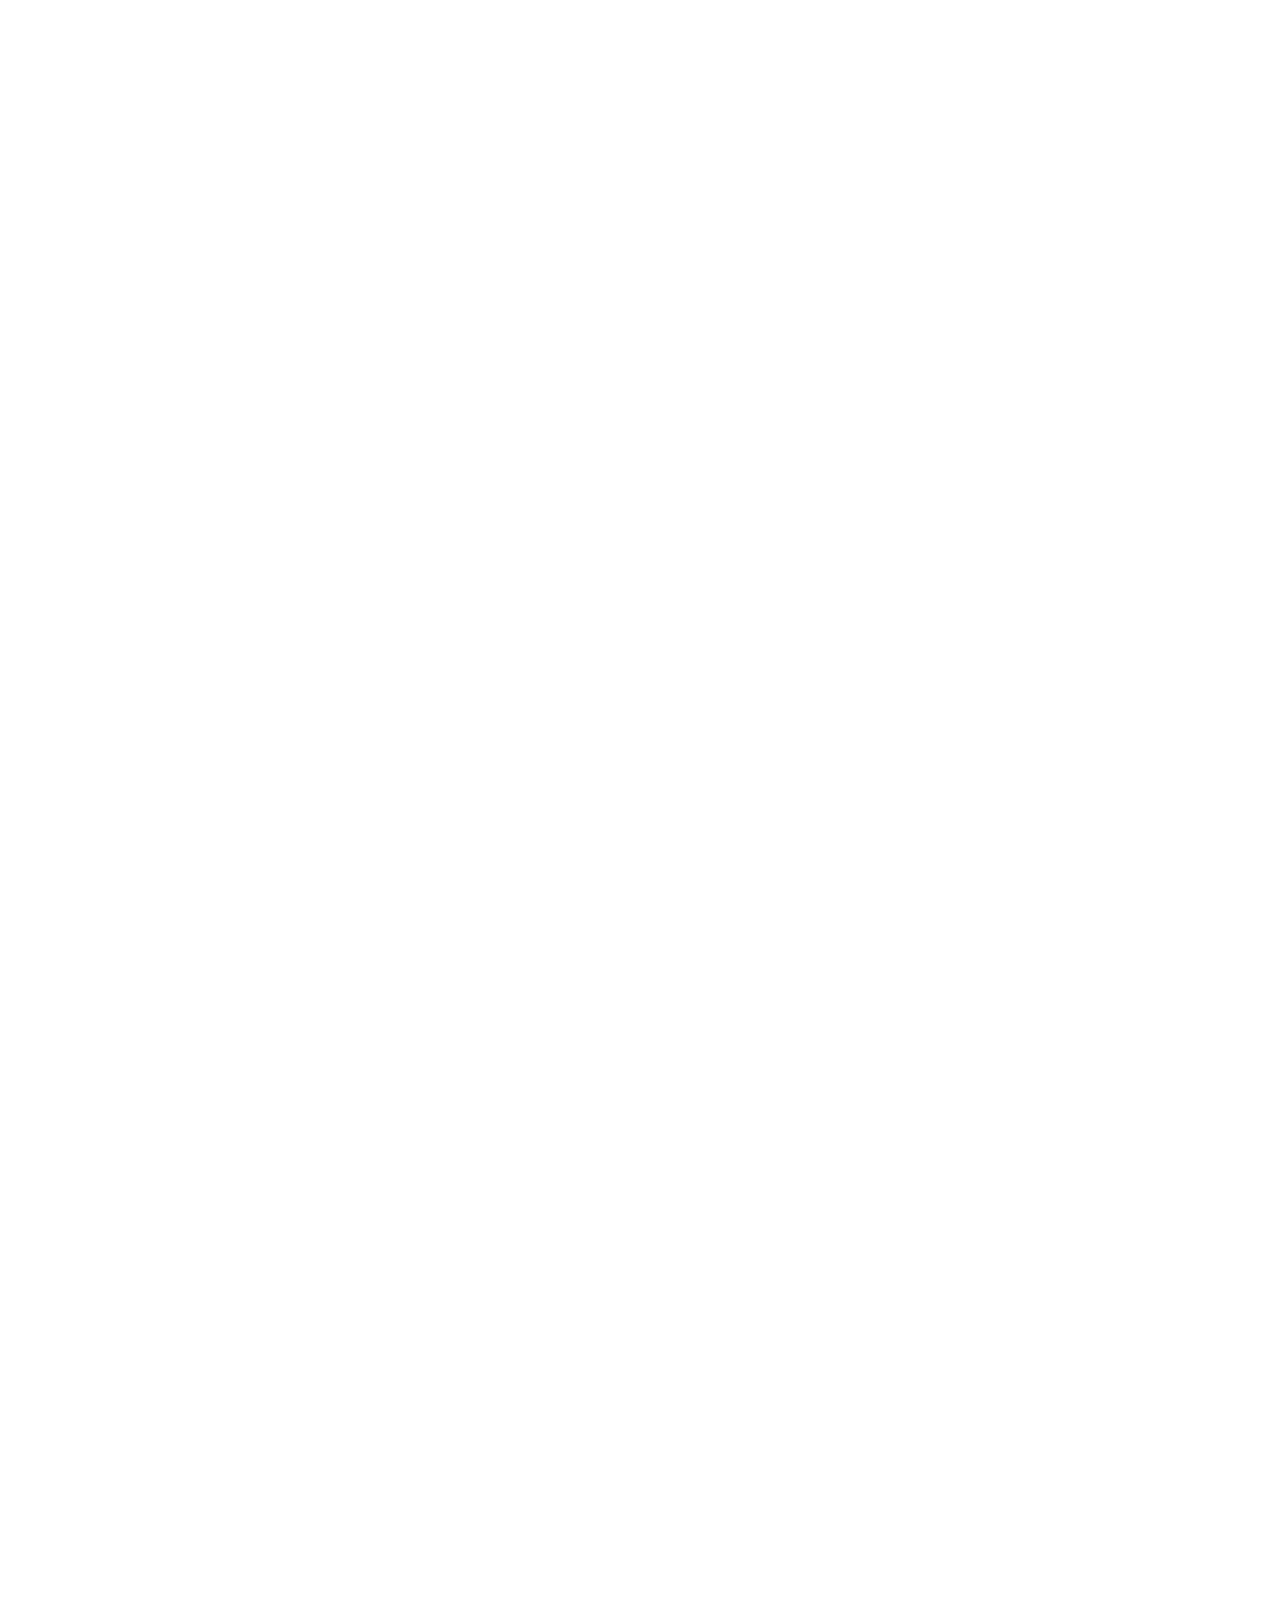
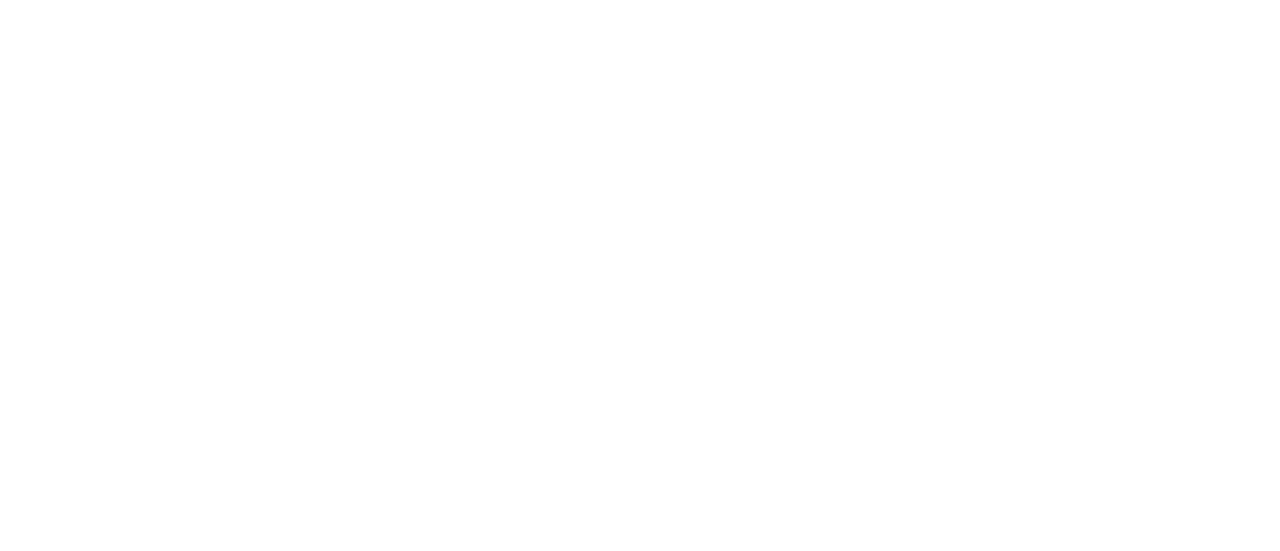
==== commit cb42dc6c: "modificacionesGenerales" ====
--- a/index.html
+++ b/index.html
@@ -366,8 +366,8 @@
         <!-- Testimonial Start -->
         <div class="container-xxl py-5 wow fadeInUp" data-wow-delay="0.1s">
             <div class="container py-5 px-lg-5">
-                <p class="section-title text-secondary justify-content-center"><span></span>Testimonial<span></span></p>
-                <h1 class="text-center mb-5">What Say Our Clients!</h1>
+                <p class="section-title text-secondary justify-content-center"><span></span>Testimonios<span></span></p>
+                <h1 class="text-center mb-5">¡Que opinan nuestros clientes!</h1>
                 <div class="owl-carousel testimonial-carousel">
                     <div class="testimonial-item bg-light rounded my-4">
                         <p class="fs-5"><i class="fa fa-quote-left fa-4x text-primary mt-n4 me-3"></i>Diam dolor diam ipsum sit. Aliqu diam amet diam et eos. Clita erat ipsum et lorem et sit sed stet lorem sit clita duo justo.</p>
@@ -405,63 +405,7 @@
         <!-- Testimonial End -->
 
 
-        <!-- Team Start -->
-        <div class="container-xxl py-5">
-            <div class="container py-5 px-lg-5">
-                <div class="wow fadeInUp" data-wow-delay="0.1s">
-                    <p class="section-title text-secondary justify-content-center"><span></span>Our Team<span></span></p>
-                    <h1 class="text-center mb-5">Our Team Members</h1>
-                </div>
-                <div class="row g-4">
-                    <div class="col-lg-4 col-md-6 wow fadeInUp" data-wow-delay="0.1s">
-                        <div class="team-item bg-light rounded">
-                            <div class="text-center border-bottom p-4">
-                                <img class="img-fluid rounded-circle mb-4" src="img/team-1.jpg" alt="">
-                                <h5>John Doe</h5>
-                                <span>CEO & Founder</span>
-                            </div>
-                            <div class="d-flex justify-content-center p-4">
-                                <a class="btn btn-square mx-1" href=""><i class="fab fa-facebook-f"></i></a>
-                                <a class="btn btn-square mx-1" href=""><i class="fab fa-twitter"></i></a>
-                                <a class="btn btn-square mx-1" href=""><i class="fab fa-instagram"></i></a>
-                                <a class="btn btn-square mx-1" href=""><i class="fab fa-linkedin-in"></i></a>
-                            </div>
-                        </div>
-                    </div>
-                    <div class="col-lg-4 col-md-6 wow fadeInUp" data-wow-delay="0.3s">
-                        <div class="team-item bg-light rounded">
-                            <div class="text-center border-bottom p-4">
-                                <img class="img-fluid rounded-circle mb-4" src="img/team-2.jpg" alt="">
-                                <h5>Jessica Brown</h5>
-                                <span>Web Designer</span>
-                            </div>
-                            <div class="d-flex justify-content-center p-4">
-                                <a class="btn btn-square mx-1" href=""><i class="fab fa-facebook-f"></i></a>
-                                <a class="btn btn-square mx-1" href=""><i class="fab fa-twitter"></i></a>
-                                <a class="btn btn-square mx-1" href=""><i class="fab fa-instagram"></i></a>
-                                <a class="btn btn-square mx-1" href=""><i class="fab fa-linkedin-in"></i></a>
-                            </div>
-                        </div>
-                    </div>
-                    <div class="col-lg-4 col-md-6 wow fadeInUp" data-wow-delay="0.5s">
-                        <div class="team-item bg-light rounded">
-                            <div class="text-center border-bottom p-4">
-                                <img class="img-fluid rounded-circle mb-4" src="img/team-3.jpg" alt="">
-                                <h5>Tony Johnson</h5>
-                                <span>SEO Expert</span>
-                            </div>
-                            <div class="d-flex justify-content-center p-4">
-                                <a class="btn btn-square mx-1" href=""><i class="fab fa-facebook-f"></i></a>
-                                <a class="btn btn-square mx-1" href=""><i class="fab fa-twitter"></i></a>
-                                <a class="btn btn-square mx-1" href=""><i class="fab fa-instagram"></i></a>
-                                <a class="btn btn-square mx-1" href=""><i class="fab fa-linkedin-in"></i></a>
-                            </div>
-                        </div>
-                    </div>
-                </div>
-            </div>
-        </div>
-        <!-- Team End -->
+      
         
 
          <!-- EMPIEZA FOOTER -->
--- a/css/style.css
+++ b/css/style.css
@@ -676,3 +676,8 @@
         margin-bottom: 20px;
     }
 }
+
+.sombra{
+    box-shadow: 1px 7px 45px 11px rgba(0, 0, 0, .36);
+    border-radius: 1rem;
+}